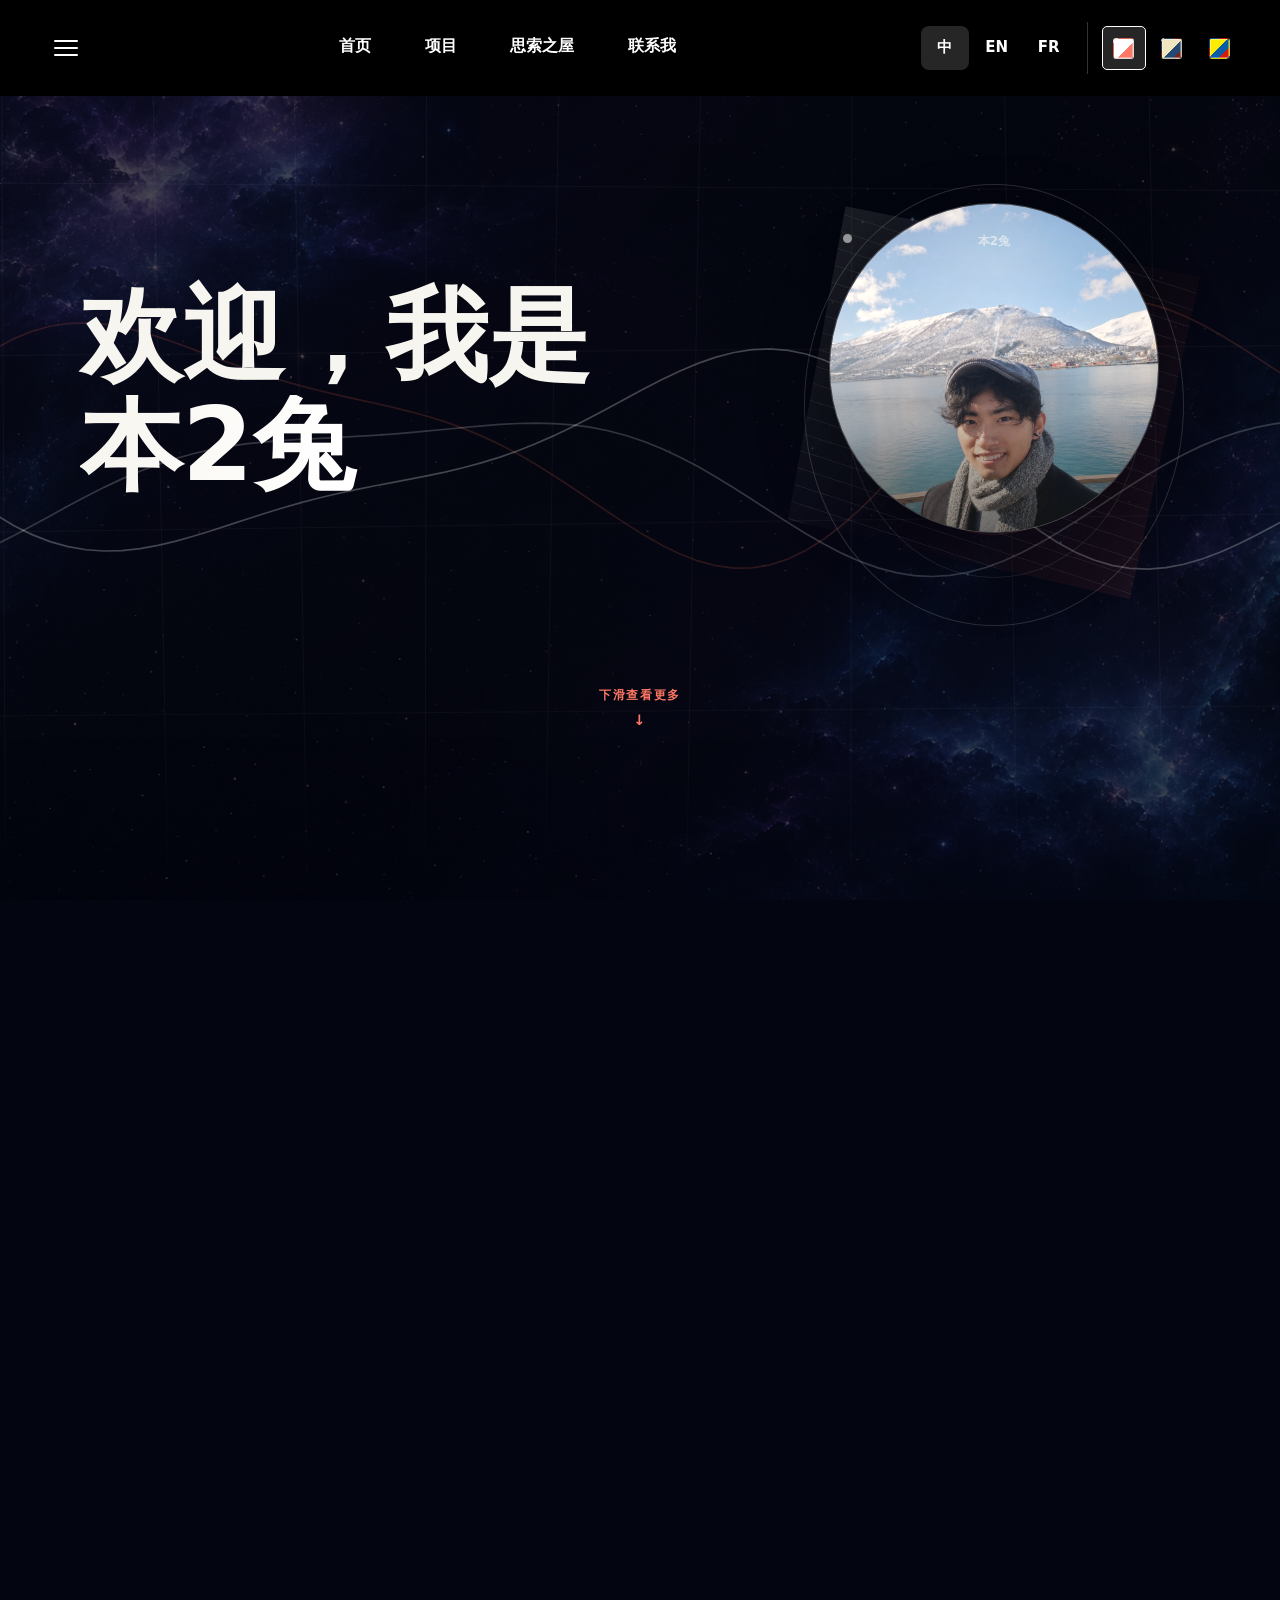
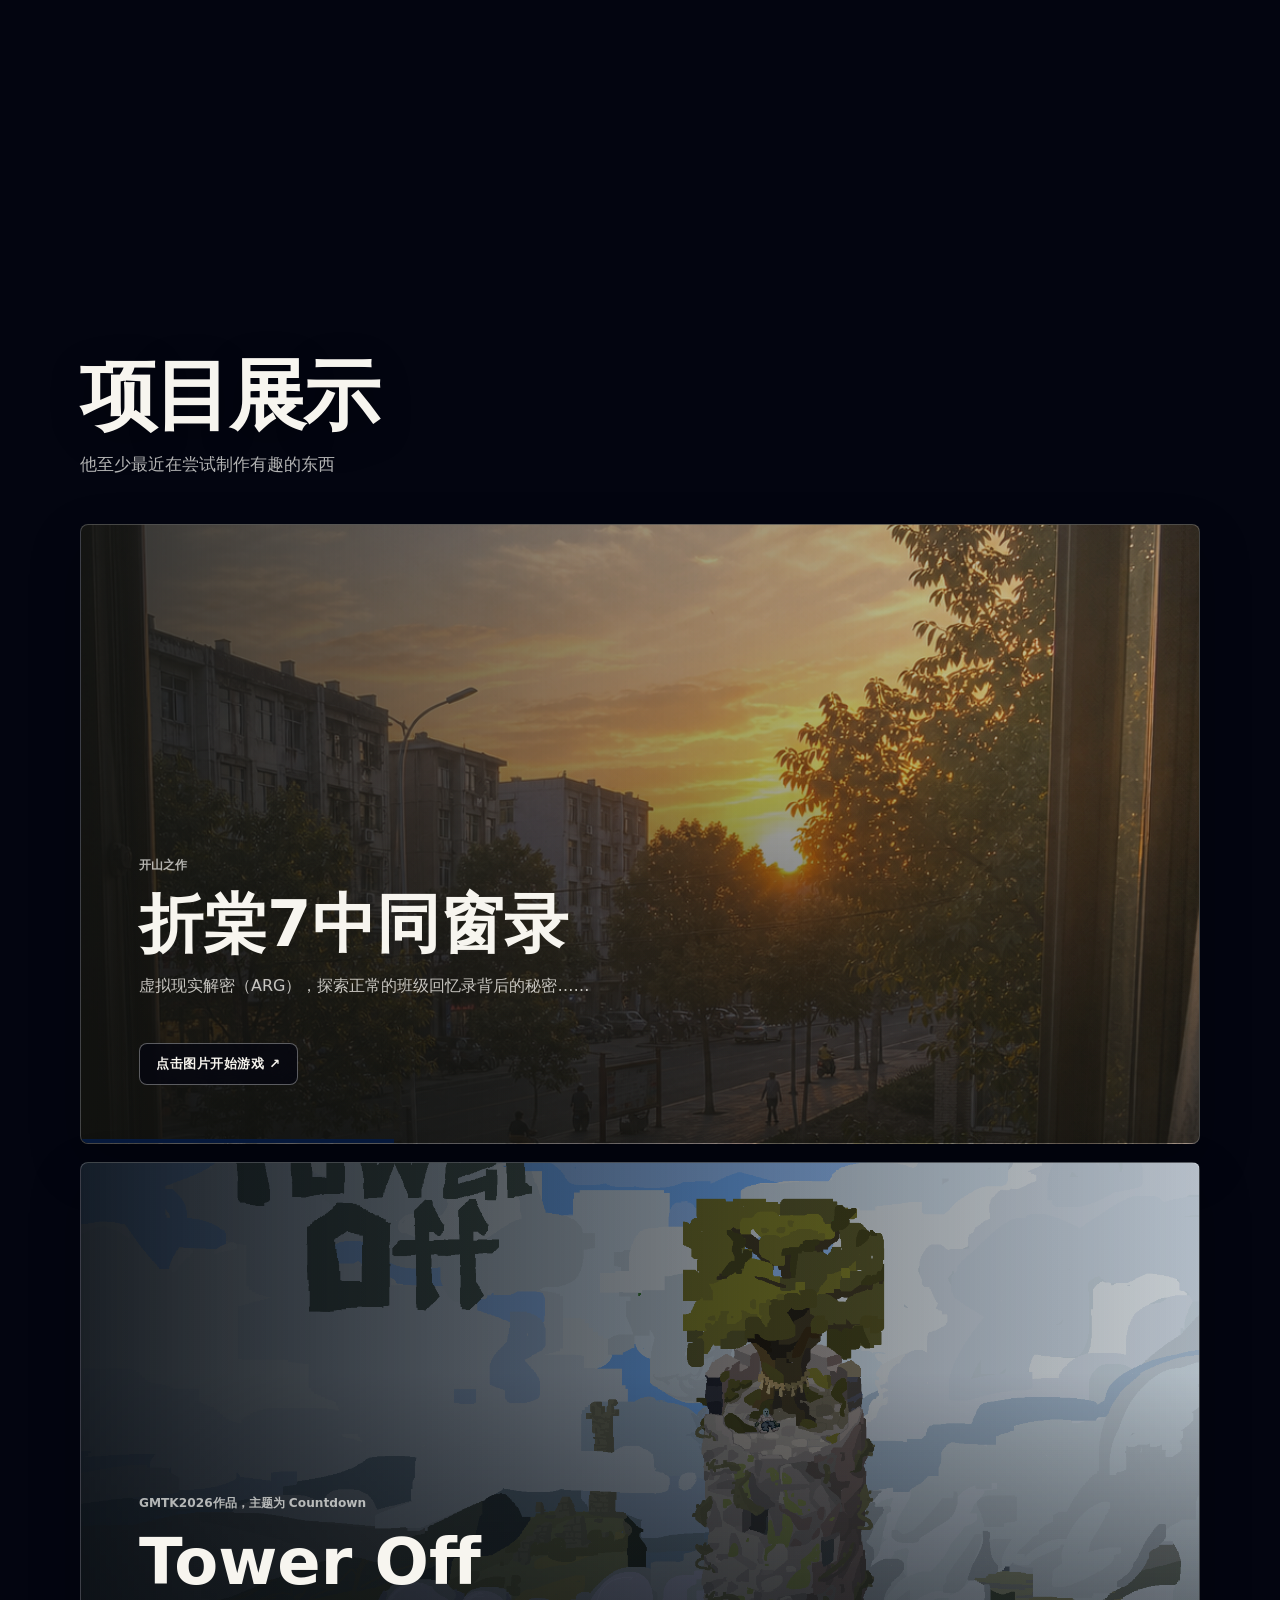
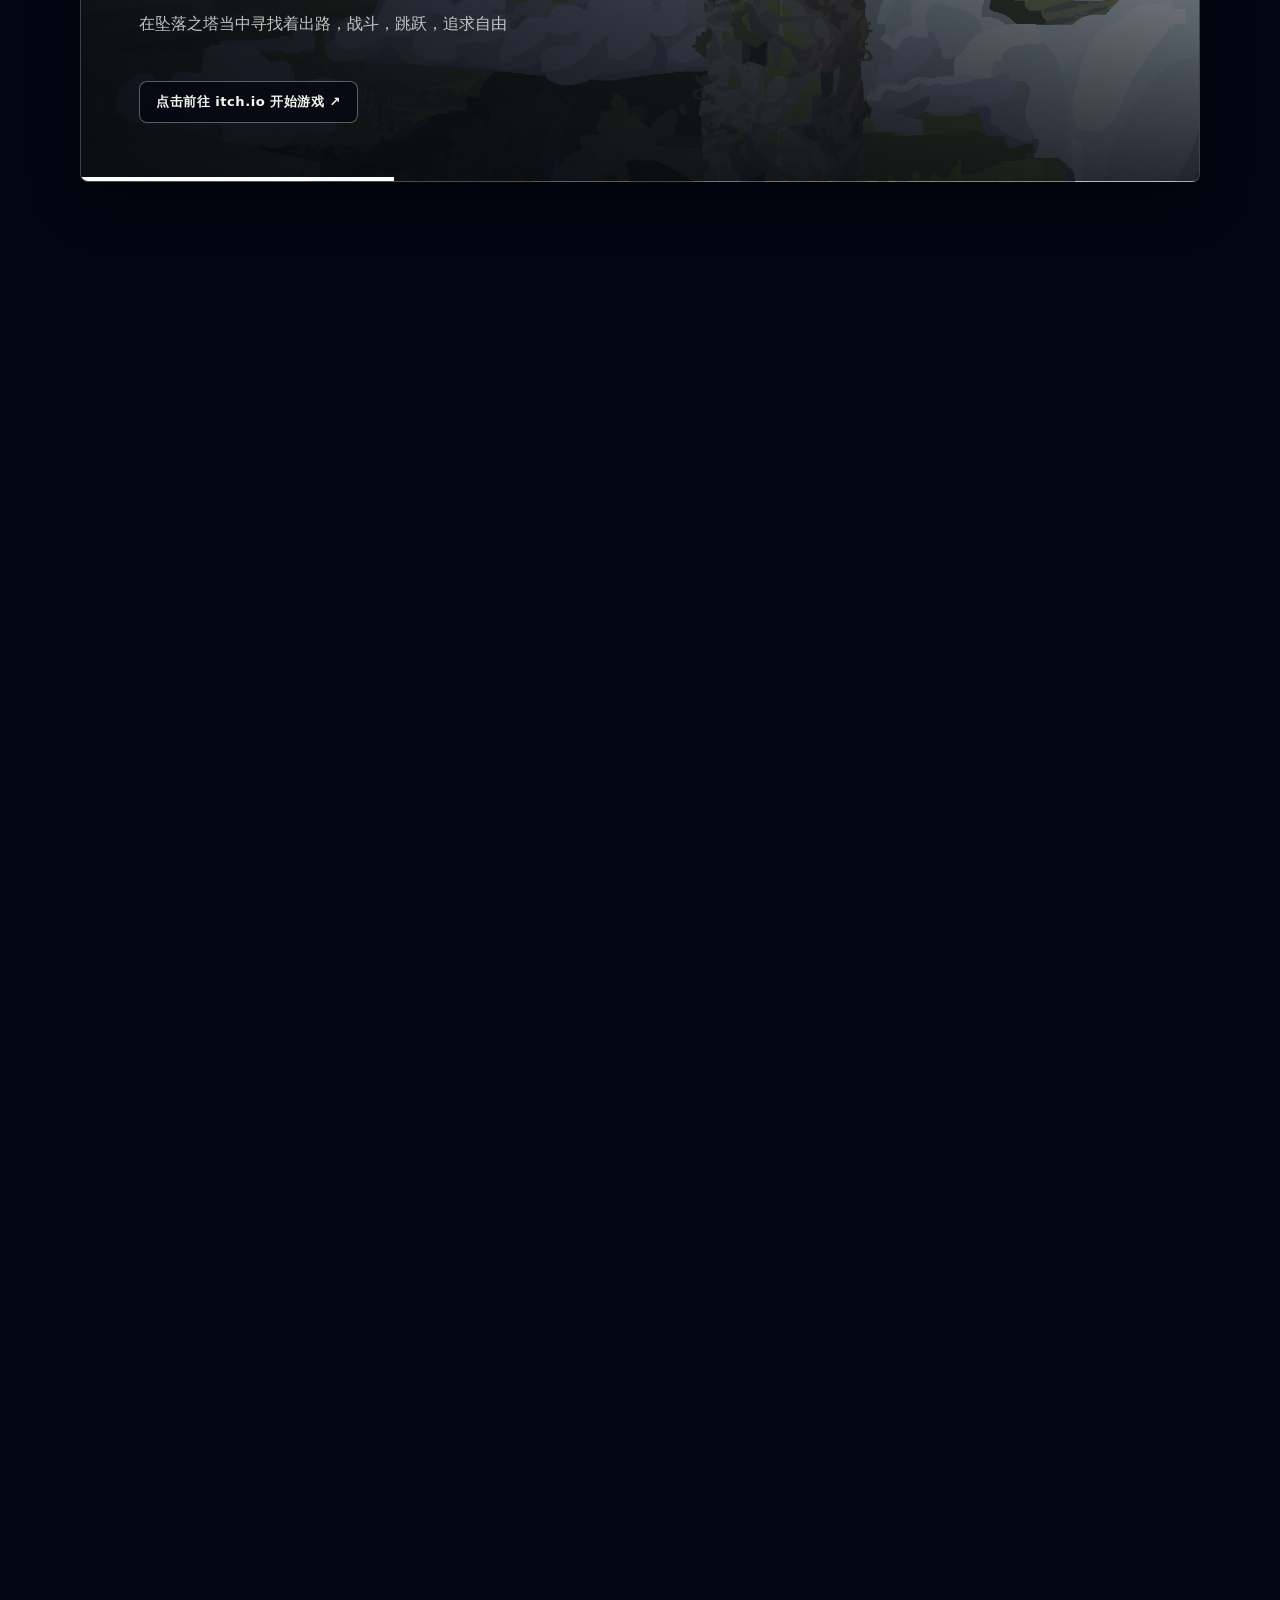
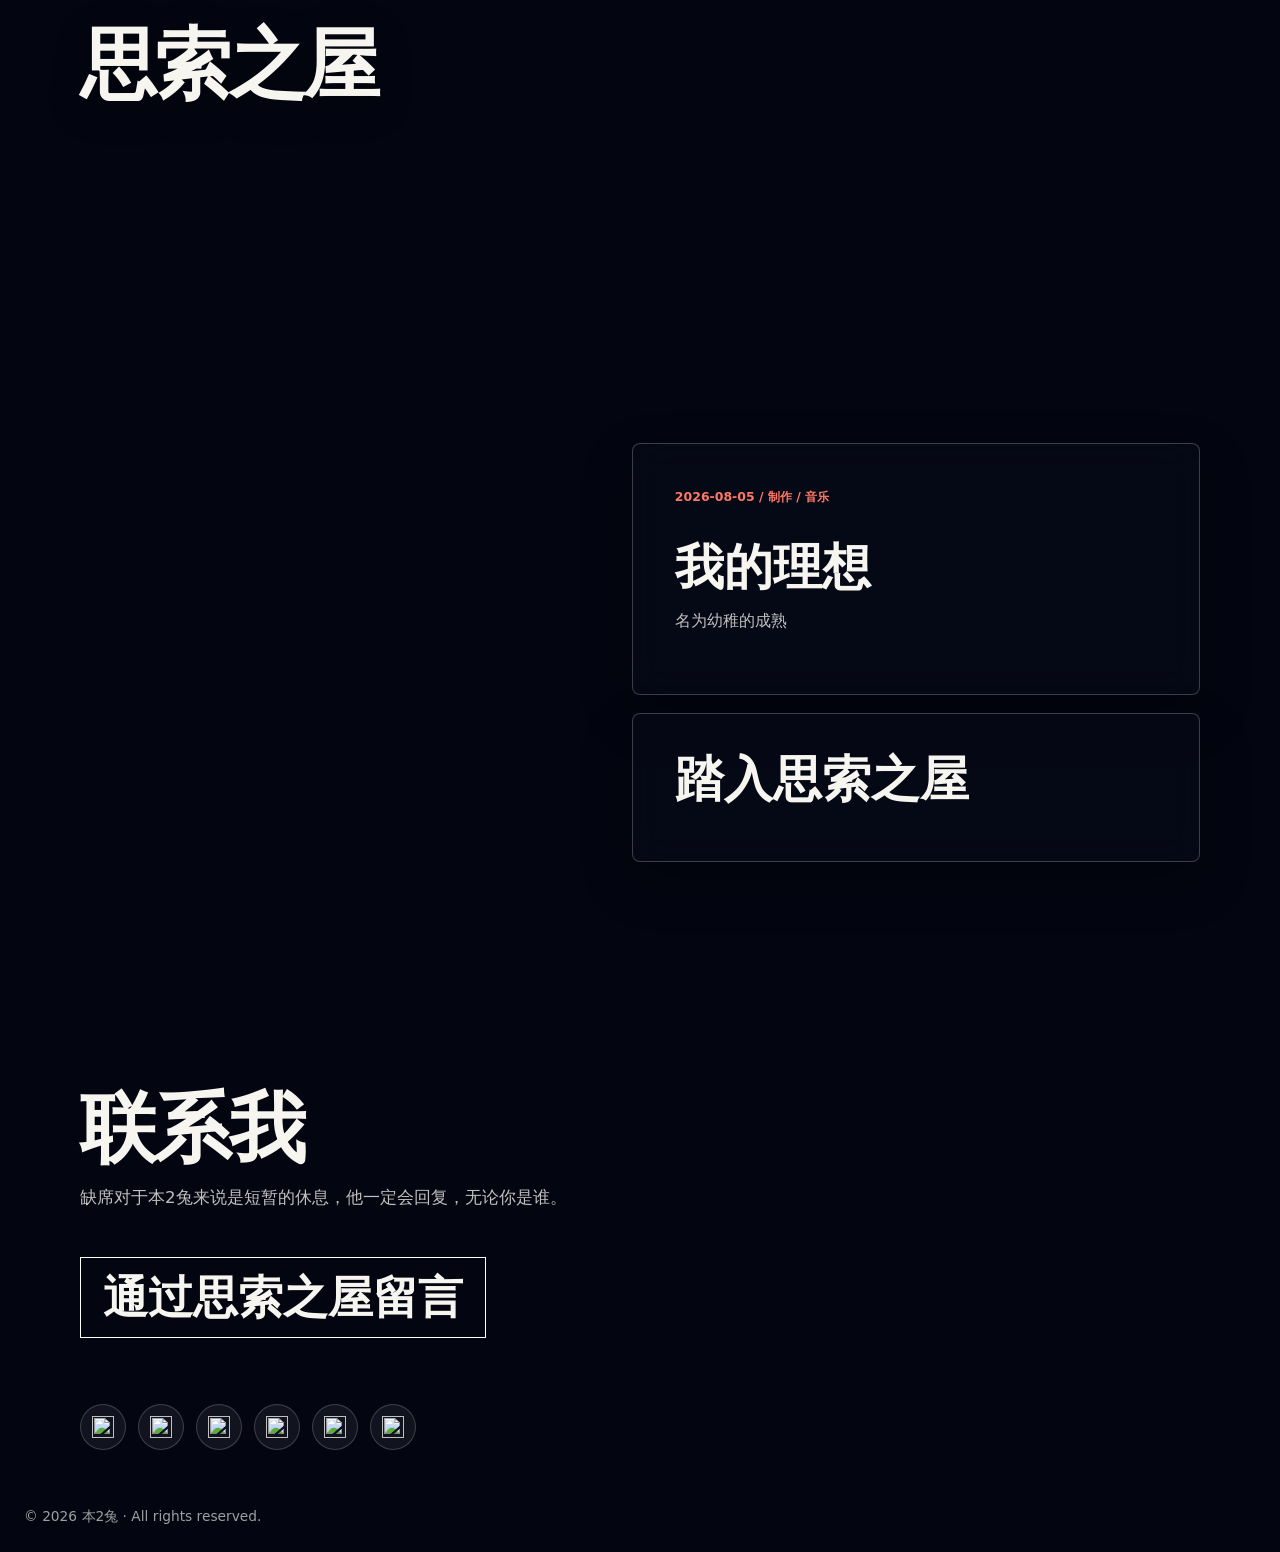
==== index.html @ d146e2d7 "hotfix" ====
<!doctype html>
<html lang="zh-CN">
  <head>
    <meta charset="utf-8">
    <meta name="viewport" content="width=device-width, initial-scale=1">
    <meta name="description" content="Bentootoo / 本2兔的个人主页，记录个人项目、开发日志、博客写作、视频创作、游戏制作与联系方式。">
    <meta name="author" content="Bentootoo">
    <meta name="robots" content="index, follow">
    <link rel="canonical" href="https://bentootoo.github.io/">
    <link rel="icon" type="image/png" href="assets/cow.png">
    <meta property="og:type" content="website">
    <meta property="og:site_name" content="Bentootoo">
    <meta property="og:title" content="Bentootoo | 本2兔">
    <meta property="og:description" content="Bentootoo / 本2兔的个人主页，记录个人项目、开发日志、博客写作、视频创作、游戏制作与联系方式。">
    <meta property="og:url" content="https://bentootoo.github.io/">
    <!-- 本2兔本无意隐藏彩蛋，不料总是有哪些自认不凡的网络开发者试图在代码当中寻找一点蛛丝马迹，于是，他便在这里放了一个彩蛋，你真棒 -->
    <meta property="og:image" content="https://bentootoo.github.io/assets/horny_dog.jpg">
    <meta property="og:locale" content="zh_CN">
    <meta name="twitter:card" content="summary_large_image">
    <meta name="twitter:title" content="Bentootoo | 本2兔">
    <meta name="twitter:description" content="Bentootoo / 本2兔的个人主页，记录个人项目、开发日志、博客写作、视频创作、游戏制作与联系方式。">
    <meta name="twitter:image" content="https://bentootoo.github.io/assets/horny_dog.jpg">
    <meta name="theme-color" content="#101418">
    <title>Bentootoo | 本2兔</title>
    <link rel="preload" as="image" href="assets/cosmic-background.png">
    <link rel="stylesheet" href="styles.css?v=cosmos26">
    <link rel="stylesheet" href="devlog.css?v=devlog12">
    <script type="application/ld+json">
      {
        "@context": "https://schema.org",
        "@graph": [
          {
            "@type": "WebSite",
            "@id": "https://bentootoo.github.io/#website",
            "name": "Bentootoo | 本2兔",
            "url": "https://bentootoo.github.io/",
            "inLanguage": ["zh-CN", "en", "fr"],
            "description": "Bentootoo / 本2兔的个人主页，记录个人项目、开发日志、博客写作、视频创作、游戏制作与联系方式。",
            "publisher": {
              "@id": "https://bentootoo.github.io/#person"
            }
          },
          {
            "@type": "Person",
            "@id": "https://bentootoo.github.io/#person",
            "name": "Bentootoo",
            "alternateName": "本2兔",
            "url": "https://bentootoo.github.io/",
            "image": "https://bentootoo.github.io/assets/horny_dog.jpg",
            "sameAs": [
              "https://github.com/BenTooToo",
              "https://space.bilibili.com/224155770",
              "https://www.instagram.com/bentootooooo/",
              "https://x.com/BeisongL"
            ]
          }
        ]
      }
    </script>
    <link rel="stylesheet" href="home-themes.css?v=themes5">
    <link rel="stylesheet" href="site-nav.css?v=2">
    <script src="site-themes.js?v=1" defer></script>
  </head>
  <body class="home-page" data-home-theme="refined">
    <div class="page-progress" aria-hidden="true"></div>

    <header class="site-header">
      <div class="more-menu">
        <button class="more-toggle" type="button" aria-expanded="false" aria-controls="moreDropdown" aria-label="More" data-i18n-aria="more.menuLabel">
          <span></span>
          <span></span>
          <span></span>
        </button>
        <div class="more-dropdown" id="moreDropdown">
          <div class="donate-menu">
            <button class="donate-trigger" type="button" aria-haspopup="true" aria-expanded="false" aria-controls="donateSubmenu" data-i18n="more.donate">捐助我</button>
            <div class="donate-submenu" id="donateSubmenu" role="menu" aria-label="Support links">
              <a href="https://onlyfans.com/bentootoo" target="_blank" rel="me noreferrer" role="menuitem">
                <span>OnlyFans</span>
                <small data-i18n="donate.onlyfansRegion">（全球）</small>
              </a>
              <a href="https://afdian.com/a/bentootoo" target="_blank" rel="me noreferrer" role="menuitem">
                <span>爱发电</span>
                <small data-i18n="donate.afdianRegion">（中国）</small>
              </a>
            </div>
          </div>
          <a href="#blog" data-i18n="more.devlog">开发日志</a>
        </div>
      </div>

      <nav class="site-nav" aria-label="Primary navigation">
        <a href="#top" data-i18n="nav.home">首页</a>
        <a href="projects.html" data-i18n="nav.projects">项目</a>
        <a href="blog.html" data-i18n="nav.blog">思索之屋</a>
        <a href="contact.html" data-i18n="nav.contact">联系我</a>
      </nav>

      <div class="header-controls">
        <div class="language-switch" aria-label="Language selector">
          <button class="lang-button is-active" type="button" data-lang="zh">中</button>
          <button class="lang-button" type="button" data-lang="en">EN</button>
          <button class="lang-button" type="button" data-lang="fr">FR</button>
        </div>

        <div class="home-theme-switch" role="group" aria-label="主页主题" data-i18n-aria="theme.label">
          <button class="home-theme-swatch is-active" type="button" data-home-theme-value="refined" aria-pressed="true" aria-label="新版默认" data-i18n-aria="theme.refined" title="新版默认">
            <span class="home-theme-color home-theme-color--refined" aria-hidden="true"></span>
          </button>
          <button class="home-theme-swatch" type="button" data-home-theme-value="yearbook" aria-pressed="false" aria-label="同窗录主页" data-i18n-aria="theme.yearbook" title="同窗录主页">
            <span class="home-theme-color home-theme-color--yearbook" aria-hidden="true"></span>
          </button>
          <button class="home-theme-swatch" type="button" data-home-theme-value="pancake" aria-pressed="false" aria-label="煎饼控制" data-i18n-aria="theme.pancake" title="煎饼控制">
            <span class="home-theme-color home-theme-color--pancake" aria-hidden="true"></span>
          </button>
        </div>
      </div>
    </header>

    <main id="top">
      <section class="hero-section section-panel" data-theme="dark">
        <div class="hero-sticky">
          <canvas id="heroCanvas" aria-hidden="true"></canvas>

          <div class="hero-shell hero-intro">
            <div class="hero-copy" data-reveal>
              <h1>
                <span data-i18n="hero.titleLineOne">欢迎，我是</span>
                <span class="hero-name" data-i18n="name.display">本2兔</span>
              </h1>
            </div>

            <div class="identity-stage" data-reveal>
              <div class="identity-lines" aria-hidden="true"></div>
              <div class="avatar-card" role="button" tabindex="0" aria-pressed="false" aria-label="Flip contact card">
                <div class="avatar-card-inner">
                  <div class="avatar-face avatar-front">
                    <img src="assets/cool_dude-solo.png" alt="Bentootoo portrait">
                    <span class="identity-kicker" data-i18n="name.display">本2兔</span>
                  </div>

                  <div class="avatar-face avatar-back">
                    <strong data-i18n="name.display">本2兔</strong>
                    <span class="business-name" data-i18n="card.identity">学生 / 视频创作者 / 游戏制作人 / 独立音乐人</span>

                    <div class="business-links">
                      <a class="business-entry business-email" href="blog.html#thoughts">
                        <strong data-i18n="contact.email">通过思索之屋留言</strong>
                      </a>
                      <div class="business-entry">
                        <span>GitHub</span>
                        <strong>github.com/BenTooToo</strong>
                      </div>
                      <div class="business-entry">
                        <span>Instagram</span>
                        <strong>@bentootooooo</strong>
                      </div>
                      <div class="business-entry">
                        <span>X</span>
                        <strong>@BeisongL</strong>
                      </div>
                    </div>
                  </div>
                </div>
              </div>
              <div class="identity-rings" aria-hidden="true">
                <span></span>
                <span></span>
                <span></span>
              </div>
            </div>
          </div>

          <div class="hero-scroll-cue" aria-hidden="true">
            <span data-i18n="hero.scrollMore">下滑查看更多</span>
          </div>

          <div class="hero-summary" aria-hidden="true">
            <h2 data-i18n="hero.lede">这里是本2兔灵感堆积之所</h2>
            <div class="hero-stats">
              <div class="hero-stat">
                <strong>9</strong>
                <span data-i18n="hero.projectsCount">个项目</span>
              </div>
              <div class="hero-stat">
                <strong>6</strong>
                <span data-i18n="hero.blogCount">篇个人博客</span>
              </div>
            </div>
          </div>
        </div>
      </section>

      <section class="content-section section-panel" id="projects">
        <div class="section-shell">
          <div class="section-heading" data-reveal>
            <h2 data-i18n="projects.title">项目展示</h2>
            <p data-i18n="projects.lede">他至少最近在尝试制作有趣的东西</p>
          </div>

          <div class="project-grid">
            <a
              class="project-card feature-card"
              href="../Empty_classes/index.html"
              aria-label="进入《折棠7中同窗录》解谜游戏"
              data-i18n-aria="projects.emptyLinkLabel"
              data-reveal
            >
              <div>
                <p class="card-label" data-i18n="projects.emptyLabel">开山之作</p>
                <h3 data-i18n="projects.emptyTitle">折棠7中同窗录</h3>
                <p data-i18n="projects.emptyBody">虚拟现实解密（ARG），探索正常的班级回忆录背后的秘密……</p>
                <span class="project-cta" data-i18n="projects.emptyCta">点击图片开始游戏 <span aria-hidden="true">↗</span></span>
              </div>
            </a>

            <a
              class="project-card feature-card tower-card"
              href="https://bentootoo.itch.io/tower-off"
              target="_blank"
              rel="noopener noreferrer"
              aria-label="在 itch.io 上游玩 Tower Off"
              data-i18n-aria="projects.towerLinkLabel"
              data-reveal
            >
              <div>
                <p class="card-label" data-i18n="projects.towerLabel">GMTK2026作品</p>
                <h3 data-i18n="projects.towerTitle">Tower Off</h3>
                <p data-i18n="projects.towerBody">在坠落之塔当中寻找着出路，战斗，跳跃，追求自由</p>
                <span class="project-cta" data-i18n="projects.towerCta">点击前往 itch.io 开始游戏 ↗</span>
              </div>
            </a>

            <a
              class="project-card feature-card uit-prepare-card"
              href="uit_prepare.html"
              aria-label="进入个人旅行记录，地球版"
              data-i18n-aria="projects.uitLinkLabel"
              data-reveal
            >
              <div>
                <h3 data-i18n="projects.uitTitle">本2兔正在建造这个地球</h3>
              </div>
            </a>

            <a
              class="project-card feature-card project-library-card"
              href="projects.html"
              aria-label="查看本2兔的所有项目"
              data-i18n-aria="projects.libraryLinkLabel"
              data-reveal
            >
              <div class="library-card-preview" aria-hidden="true">
                <span></span>
                <span></span>
                <span></span>
                <span></span>
                <span></span>
                <span></span>
              </div>
              <div class="library-card-copy">
                <p class="card-label" data-i18n="projects.libraryLabel">项目保存库</p>
                <h3 data-i18n="projects.libraryTitle">查看所有项目</h3>
                <p data-i18n="projects.libraryBody">查看本2兔迄今为止的所有个人或团队项目。</p>
                <span class="project-cta" data-i18n="projects.libraryCta">进入项目库 ↗</span>
              </div>
            </a>
          </div>
        </div>
      </section>

      <section class="content-section section-panel blog-section" id="blog">
        <div class="section-shell split-shell">
          <div class="section-heading sticky-heading" data-reveal>
            <h2 data-i18n="blog.title">思索之屋</h2>
          </div>

          <div class="blog-stack">
            <a class="blog-card" href="blog.html#claude-code-power-automate" data-reveal>
              <span class="blog-date" data-i18n="blog.cardLatestOneDate">2026-10-12 / 技术</span>
              <h3 data-i18n="blog.cardLatestOneTitle">Claude Code 终端到Power Automate云端的一体化工作流</h3>
              <p data-i18n="blog.cardLatestOneBody">MCP的成功尝试</p>
            </a>
            <a class="blog-card" href="blog.html#my-ideal" data-reveal>
              <span class="blog-date" data-i18n="blog.cardLatestTwoDate">2026-08-05 / 制作 / 音乐</span>
              <h3 data-i18n="blog.cardLatestTwoTitle">我的理想</h3>
              <p data-i18n="blog.cardLatestTwoBody">名为幼稚的成熟</p>
            </a>
            <a class="blog-card" href="blog.html" data-reveal>
              <h3 data-i18n="blog.cardHouseTitle">踏入思索之屋</h3>
            </a>
          </div>
        </div>
      </section>

      <section class="content-section section-panel contact-section" id="contact">
        <div class="section-shell contact-shell">
          <div class="section-heading" data-reveal>
            <h2 data-i18n="contact.title">联系我</h2>
            <p data-i18n="contact.lede">缺席对于本2兔来说是短暂的休息，他一定会回复，无论你是谁。</p>
          </div>

          <div class="contact-stack" data-reveal>
            <a class="email-contact" href="blog.html#thoughts">
              <strong data-i18n="contact.email">通过思索之屋留言</strong>
            </a>

            <div class="social-links" aria-label="Social links">
              <a href="https://github.com/BenTooToo" target="_blank" rel="me noreferrer" aria-label="GitHub" title="GitHub">
                <img src="https://cdn.simpleicons.org/github/ffffff" alt="" aria-hidden="true">
                <span class="sr-only">GitHub</span>
              </a>
              <a href="https://space.bilibili.com/224155770" target="_blank" rel="me noreferrer" aria-label="Bilibili" title="Bilibili">
                <img src="https://cdn.simpleicons.org/bilibili/ffffff" alt="" aria-hidden="true">
                <span class="sr-only">Bilibili</span>
              </a>
              <a href="https://bentootoo.itch.io/" target="_blank" rel="me noreferrer" aria-label="itch.io" title="itch.io">
                <img src="https://cdn.simpleicons.org/itchdotio/ffffff" alt="" aria-hidden="true">
                <span class="sr-only">itch.io</span>
              </a>
              <a href="https://www.instagram.com/bentootooooo/" target="_blank" rel="me noreferrer" aria-label="Instagram" title="Instagram">
                <img src="https://cdn.simpleicons.org/instagram/ffffff" alt="" aria-hidden="true">
                <span class="sr-only">Instagram</span>
              </a>
              <a href="https://x.com/BeisongL" target="_blank" rel="me noreferrer" aria-label="X" title="X">
                <img src="https://cdn.simpleicons.org/x/ffffff" alt="" aria-hidden="true">
                <span class="sr-only">X</span>
              </a>
              <a href="https://onlyfans.com/bentootoo" target="_blank" rel="me noreferrer" aria-label="OnlyFans" title="OnlyFans">
                <img src="https://cdn.simpleicons.org/onlyfans/ffffff" alt="" aria-hidden="true">
                <span class="sr-only">OnlyFans</span>
              </a>
            </div>
          </div>
        </div>
      </section>
    </main>

    <a class="back-to-top" href="#top" aria-label="Back to top" data-i18n-aria="contact.backTop">↑</a>

    <footer class="site-footer">
      <span>© <span id="year">2026</span> <span data-i18n="name.display">本2兔</span> · All rights reserved.</span>
    </footer>

    <script src="app.js?v=cosmos22" defer></script>
    <script src="devlog.js?v=devlog37" defer></script>
  </body>
</html>
---- styles.css ----
:root {
  --ink: #151514;
  --ink-soft: #34342f;
  --paper: #f6f7f2;
  --paper-strong: #ffffff;
  --mist: #e7edf0;
  --line: rgba(21, 21, 20, 0.14);
  --dark: #10110f;
  --dark-2: #181b19;
  --cyan: #19d3c5;
  --coral: #ff6a57;
  --lime: #c8ff59;
  --violet: #7c67ff;
  --shadow: 0 24px 70px rgba(15, 18, 18, 0.16);
  --radius: 8px;
  --header-height: 78px;
  --progress: 0%;
}

body.home-page {
  --cyan: #ffffff;
  --lime: #ffffff;
}

* {
  box-sizing: border-box;
}
/* 彩蛋都被你找到了，你真棒 2/2 */
html {
  scroll-behavior: smooth;
}

body {
  margin: 0;
  color: var(--ink);
  background:
    linear-gradient(rgba(4, 6, 20, 0.54), rgba(4, 6, 20, 0.54)),
    url("assets/cosmic-background.png") center / cover fixed no-repeat,
    #050817;
  font-family: system-ui, -apple-system, BlinkMacSystemFont, "Segoe UI", "Microsoft YaHei", sans-serif;
  letter-spacing: 0;
  min-width: 320px;
}

a {
  color: inherit;
  text-decoration: none;
}

button,
a {
  -webkit-tap-highlight-color: transparent;
}

button {
  font: inherit;
}

.page-progress {
  position: fixed;
  inset: 0 auto auto 0;
  z-index: 80;
  width: var(--progress);
  height: 3px;
  background: #071a3d;
  transform-origin: left center;
}

.site-header {
  position: fixed;
  top: 18px;
  left: 50%;
  z-index: 70;
  display: grid;
  grid-template-columns: 1fr auto 1fr;
  align-items: center;
  gap: 24px;
  width: min(1120px, calc(100% - 32px));
  min-height: 58px;
  padding: 0;
  transform: translateX(-50%);
  transition: transform 260ms ease, opacity 260ms ease;
}

.site-header.is-hidden {
  opacity: 0;
  transform: translate(-50%, calc(-100% - 24px));
  pointer-events: none;
}

.more-menu {
  position: relative;
  grid-column: 1;
  justify-self: start;
}

.more-toggle {
  display: grid;
  align-content: center;
  gap: 5px;
  width: 48px;
  height: 48px;
  padding: 0 13px;
  border: 1px solid rgba(255, 255, 255, 0.2);
  border-radius: var(--radius);
  background: rgba(246, 247, 242, 0.78);
  box-shadow: 0 18px 55px rgba(16, 17, 15, 0.13);
  backdrop-filter: blur(18px);
  cursor: pointer;
}

.more-toggle span {
  display: block;
  width: 100%;
  height: 2px;
  background: var(--ink);
  border-radius: 999px;
  transition: transform 180ms ease, opacity 180ms ease;
}

.more-menu.is-open .more-toggle span:nth-child(1) {
  transform: translateY(7px) rotate(45deg);
}

.more-menu.is-open .more-toggle span:nth-child(2) {
  opacity: 0;
}

.more-menu.is-open .more-toggle span:nth-child(3) {
  transform: translateY(-7px) rotate(-45deg);
}

.more-dropdown {
  position: absolute;
  top: calc(100% + 10px);
  left: 0;
  display: grid;
  min-width: 150px;
  padding: 6px;
  border: 1px solid rgba(255, 255, 255, 0.2);
  border-radius: var(--radius);
  background: rgba(246, 247, 242, 0.9);
  box-shadow: 0 18px 55px rgba(16, 17, 15, 0.16);
  opacity: 0;
  pointer-events: none;
  transform: translateY(-6px);
  transition: opacity 180ms ease, transform 180ms ease;
  backdrop-filter: blur(18px);
}

.more-menu.is-open .more-dropdown {
  opacity: 1;
  pointer-events: auto;
  transform: translateY(0);
}

.more-dropdown a,
.donate-trigger {
  padding: 12px 12px;
  border: 0;
  border-radius: var(--radius);
  background: transparent;
  color: rgba(21, 21, 20, 0.76);
  font-size: 0.86rem;
  font-weight: 800;
  text-align: left;
  cursor: pointer;
}

.more-dropdown a:hover,
.more-dropdown a:focus-visible,
.donate-trigger:hover,
.donate-trigger:focus-visible,
.donate-menu:hover > .donate-trigger,
.donate-menu:focus-within > .donate-trigger,
.donate-menu.is-submenu-open > .donate-trigger {
  background: rgba(21, 21, 20, 0.08);
  color: var(--ink);
  outline: none;
}

.donate-menu {
  position: relative;
}

.donate-trigger {
  position: relative;
  display: flex;
  align-items: center;
  justify-content: space-between;
  width: 100%;
  gap: 18px;
}

.donate-trigger::after {
  content: "";
  width: 0;
  height: 0;
  border-top: 4px solid transparent;
  border-bottom: 4px solid transparent;
  border-left: 6px solid currentColor;
  opacity: 0.58;
}

.donate-submenu {
  position: absolute;
  top: -6px;
  left: calc(100% + 7px);
  display: grid;
  min-width: 152px;
  padding: 5px;
  border: 1px solid rgba(255, 255, 255, 0.2);
  border-radius: var(--radius);
  background: rgba(246, 247, 242, 0.9);
  box-shadow: 0 18px 55px rgba(16, 17, 15, 0.16);
  opacity: 0;
  pointer-events: none;
  transform: translateX(-4px);
  transition: opacity 160ms ease, transform 160ms ease;
  backdrop-filter: blur(18px);
}

.donate-menu::after {
  content: "";
  position: absolute;
  top: -6px;
  right: -8px;
  width: 8px;
  height: calc(100% + 12px);
}

.donate-menu:hover .donate-submenu,
.donate-menu:focus-within .donate-submenu,
.donate-menu.is-submenu-open .donate-submenu {
  opacity: 1;
  pointer-events: auto;
  transform: translateX(0);
}

.donate-submenu a {
  display: grid;
  grid-template-columns: 1fr auto;
  align-items: center;
  gap: 10px;
  min-height: 38px;
  padding: 8px 10px;
}

.donate-submenu small {
  color: rgba(21, 21, 20, 0.52);
  font-size: 0.72rem;
  font-weight: 800;
  white-space: nowrap;
}

.site-nav {
  display: inline-flex;
  grid-column: 2;
  justify-content: center;
  gap: clamp(20px, 5vw, 72px);
  padding: 8px 24px;
  border: 1px solid rgba(255, 255, 255, 0.2);
  border-radius: var(--radius);
  background: rgba(246, 247, 242, 0.78);
  box-shadow: 0 18px 55px rgba(16, 17, 15, 0.13);
  backdrop-filter: blur(18px);
}

.site-nav a,
.lang-button {
  border: 0;
  border-radius: var(--radius);
  background: transparent;
  color: rgba(21, 21, 20, 0.72);
  cursor: pointer;
  font-size: 0.86rem;
  font-weight: 700;
  line-height: 1;
}

.site-nav a {
  padding: 13px 8px;
  position: relative;
}

.site-nav a + a::before {
  position: absolute;
  top: 50%;
  left: calc(clamp(20px, 5vw, 72px) / -2);
  width: 1px;
  height: 16px;
  background: rgba(21, 21, 20, 0.18);
  content: "";
  transform: translateY(-50%);
}

.site-nav a:hover,
.site-nav a:focus-visible,
.lang-button:hover,
.lang-button:focus-visible {
  background: rgba(21, 21, 20, 0.08);
  color: var(--ink);
  outline: none;
}

.language-switch {
  display: inline-flex;
  grid-column: 3;
  justify-self: end;
  gap: 4px;
  padding: 4px;
  border: 1px solid rgba(21, 21, 20, 0.12);
  border-radius: var(--radius);
  background: rgba(255, 255, 255, 0.5);
  box-shadow: 0 18px 55px rgba(16, 17, 15, 0.1);
  backdrop-filter: blur(18px);
}

.header-controls {
  display: flex;
  grid-column: 3;
  justify-self: end;
  align-items: center;
  gap: 8px;
}

.header-controls .language-switch {
  grid-column: auto;
}

.home-theme-switch {
  display: inline-flex;
  gap: 4px;
  padding: 4px;
  border: 1px solid rgba(21, 21, 20, 0.12);
  border-radius: var(--radius);
  background: rgba(255, 255, 255, 0.5);
  box-shadow: 0 18px 55px rgba(16, 17, 15, 0.1);
  backdrop-filter: blur(18px);
}

.home-theme-swatch {
  display: grid;
  place-items: center;
  width: 36px;
  height: 36px;
  padding: 0;
  border: 1px solid transparent;
  border-radius: 5px;
  background: transparent;
  cursor: pointer;
}

.home-theme-swatch:hover,
.home-theme-swatch:focus-visible {
  border-color: rgba(21, 21, 20, 0.28);
  outline: none;
}

.home-theme-swatch.is-active {
  border-color: var(--ink);
  background: rgba(255, 255, 255, 0.66);
}

.home-theme-color {
  display: block;
  width: 17px;
  height: 17px;
  border: 1px solid rgba(5, 8, 23, 0.34);
  border-radius: 2px;
  box-shadow: inset 0 0 0 1px rgba(255, 255, 255, 0.34);
}

.home-theme-color--current {
  background: #ffffff;
}

.home-theme-color--refined {
  background: linear-gradient(135deg, #ffffff 0 58%, #ff7865 58% 100%);
}

.lang-button {
  min-width: 40px;
  padding: 10px 8px;
}

.lang-button.is-active {
  color: var(--dark);
  background: var(--paper-strong);
  box-shadow: 0 8px 18px rgba(16, 17, 15, 0.08);
}

body.home-page[data-home-theme="refined"] {
  --paper: #f7f5ef;
  --paper-strong: #ffffff;
  --coral: #ff7865;
  background:
    linear-gradient(rgba(3, 5, 16, 0.66), rgba(3, 5, 16, 0.72)),
    url("assets/cosmic-background.png") center / cover fixed no-repeat,
    #030510;
}

.home-page[data-home-theme="refined"] .page-progress {
  background: var(--coral);
}

.home-page[data-home-theme="refined"] #heroCanvas {
  opacity: 0.56;
}

.home-page[data-home-theme="refined"] .identity-lines,
.home-page[data-home-theme="refined"] .identity-rings {
  opacity: 0.58;
}

.home-page[data-home-theme="refined"] .hero-summary h2 {
  max-width: 900px;
  font-size: clamp(2.7rem, 7vw, 6.5rem);
  letter-spacing: -0.03em;
}

.home-page[data-home-theme="refined"] .hero-scroll-cue {
  color: var(--coral);
}

.home-page[data-home-theme="refined"] .hero-scroll-cue span::after {
  color: currentColor;
}

.home-page[data-home-theme="refined"] .section-heading :is(h1, h2) {
  font-size: clamp(2.5rem, 6vw, 5.4rem);
  letter-spacing: -0.035em;
}

.home-page[data-home-theme="refined"] .section-heading p:last-child,
.home-page[data-home-theme="refined"] .feature-card h3 + p,
.home-page[data-home-theme="refined"] .blog-card p {
  color: rgba(247, 245, 239, 0.78);
}

.home-page[data-home-theme="refined"] .project-card,
.home-page[data-home-theme="refined"] .blog-card {
  border-color: rgba(255, 255, 255, 0.22);
  background-color: rgba(7, 10, 24, 0.76);
  box-shadow: 0 20px 52px rgba(0, 0, 0, 0.24);
}

.home-page[data-home-theme="refined"] a.project-card:hover,
.home-page[data-home-theme="refined"] button.project-card:hover,
.home-page[data-home-theme="refined"] .blog-card:hover {
  border-color: rgba(255, 255, 255, 0.72);
  transform: translateY(-2px);
}

.home-page[data-home-theme="refined"] .blog-date {
  color: var(--coral);
}

.home-page[data-home-theme="refined"] .project-cta {
  background: rgba(3, 5, 16, 0.72);
}

.section-panel {
  position: relative;
  overflow: clip;
}

.hero-section {
  height: 205svh;
  min-height: 1180px;
  padding: 0;
  color: var(--paper);
  background: transparent;
  --hero-intro-progress: 0;
  --hero-summary-progress: 0;
  --hero-intro-shift: 0px;
  --hero-summary-shift: 84px;
}

.hero-sticky {
  position: sticky;
  top: 0;
  display: grid;
  align-items: center;
  height: 100svh;
  min-height: 620px;
  overflow: hidden;
  padding: calc(var(--header-height) + 74px) 24px 32px;
}

#heroCanvas {
  position: absolute;
  inset: 0;
  z-index: 0;
  width: 100%;
  height: 100%;
  opacity: 0.82;
  mask-image: linear-gradient(to bottom, #000 0%, #000 76%, transparent 100%);
  -webkit-mask-image: linear-gradient(to bottom, #000 0%, #000 76%, transparent 100%);
}

.hero-sticky::after {
  position: absolute;
  inset: 0;
  z-index: 1;
  content: "";
  background: rgba(5, 8, 23, 0.08);
  pointer-events: none;
}

.hero-shell {
  position: relative;
  z-index: 2;
  display: grid;
  grid-template-columns: minmax(0, 1.08fr) minmax(280px, 0.72fr);
  align-items: center;
  gap: clamp(36px, 7vw, 92px);
  width: min(1120px, 100%);
  margin: 0 auto;
}

.hero-intro {
  position: absolute;
  top: 45%;
  left: 50%;
  width: min(1120px, calc(100% - 48px));
  margin: 0;
  opacity: calc(1 - var(--hero-intro-progress));
  transform: translate(-50%, calc(-50% + var(--hero-intro-shift)));
  transition: opacity 80ms linear;
  will-change: opacity, transform;
}

.hero-intro[aria-hidden="true"] {
  pointer-events: none;
}

.hero-summary {
  position: absolute;
  inset: 0;
  z-index: 2;
  display: grid;
  align-content: center;
  justify-items: center;
  width: min(1120px, calc(100% - 48px));
  margin: 0 auto;
  opacity: var(--hero-summary-progress);
  text-align: center;
  transform: translateY(var(--hero-summary-shift));
  transition: opacity 80ms linear;
  pointer-events: none;
  will-change: opacity, transform;
}

.hero-scroll-cue {
  position: absolute;
  top: 76.4%;
  left: 50%;
  z-index: 3;
  color: rgba(255, 255, 255, 0.68);
  font-size: 0.74rem;
  font-weight: 700;
  letter-spacing: 0.14em;
  opacity: calc(1 - var(--hero-intro-progress));
  pointer-events: none;
  text-transform: uppercase;
  transform: translateX(-50%);
  white-space: nowrap;
}

.hero-scroll-cue span {
  display: inline-block;
  animation: heroScrollCuePulse 3.2s ease-in-out infinite;
}

.hero-scroll-cue span::after {
  display: block;
  margin-top: 9px;
  color: rgba(255, 255, 255, 0.62);
  content: "↓";
  font-size: 0.9rem;
  line-height: 1;
  text-align: center;
}

@keyframes heroScrollCuePulse {
  0%,
  100% {
    opacity: 0.34;
  }

  50% {
    opacity: 0.92;
  }
}

.hero-summary h2 {
  max-width: 980px;
  margin-bottom: clamp(46px, 7vh, 78px);
  color: var(--paper-strong);
  font-size: clamp(2.8rem, 8vw, 7.4rem);
  font-weight: 800;
  line-height: 0.98;
  letter-spacing: -0.045em;
  text-wrap: balance;
}

.hero-stats {
  display: grid;
  grid-template-columns: repeat(2, minmax(150px, 1fr));
  gap: clamp(34px, 8vw, 110px);
  width: min(620px, 100%);
}

.hero-stat {
  display: grid;
  gap: 8px;
  padding-top: 20px;
  border-top: 1px solid rgba(255, 255, 255, 0.5);
}

.hero-stat strong {
  color: var(--paper-strong);
  font-size: clamp(3rem, 7vw, 6rem);
  font-weight: 800;
  line-height: 0.9;
}

.hero-stat span {
  color: rgba(255, 255, 255, 0.72);
  font-size: clamp(0.82rem, 1.4vw, 1rem);
  font-weight: 700;
}

.hero-copy {
  max-width: 780px;
  min-width: 0;
}

.eyebrow {
  display: inline-flex;
  align-items: center;
  gap: 10px;
  margin: 0 0 18px;
  color: rgba(21, 21, 20, 0.62);
  font-size: 0.76rem;
  font-weight: 800;
  letter-spacing: 0;
  text-transform: uppercase;
}

.hero-section .eyebrow {
  color: rgba(246, 247, 242, 0.72);
}

.eyebrow::before {
  width: 34px;
  height: 2px;
  background: currentColor;
  content: "";
}

h1,
h2,
h3,
p {
  margin-top: 0;
}

h1 {
  margin-bottom: 24px;
  font-size: clamp(2.7rem, 8vw, 7.2rem);
  font-weight: 800;
  line-height: 0.98;
  letter-spacing: 0;
}

h1 span {
  display: block;
}

:root:lang(zh-CN) h1 span {
  white-space: nowrap;
}

h1 span + span {
  margin-top: 0.08em;
}

.hero-name {
  padding-bottom: 0.05em;
  color: transparent;
  background: linear-gradient(90deg, var(--paper), var(--lime) 42%, var(--cyan) 66%, var(--paper));
  background-clip: text;
  -webkit-background-clip: text;
}

.hero-lede {
  max-width: 620px;
  color: rgba(246, 247, 242, 0.78);
  font-size: clamp(1rem, 1.5vw, 1.22rem);
  line-height: 1.85;
}

.identity-stage {
  position: relative;
  display: grid;
  place-items: center;
  min-height: 480px;
  isolation: isolate;
}

.identity-lines {
  position: absolute;
  inset: 4% 0;
  z-index: -2;
  background:
    repeating-linear-gradient(18deg, rgba(255, 255, 255, 0.1) 0 1px, transparent 1px 17px),
    linear-gradient(135deg, rgba(255, 255, 255, 0.2), transparent 54%),
    linear-gradient(305deg, rgba(255, 106, 87, 0.17), transparent 58%);
  clip-path: polygon(14% 5%, 100% 21%, 83% 94%, 0 76%);
  animation: driftPanel 9s ease-in-out infinite alternate;
}

.identity-lines,
.identity-rings {
  pointer-events: none;
}

.avatar-card {
  position: relative;
  z-index: 1;
  width: min(78vw, 330px);
  aspect-ratio: 1;
  border-radius: 50%;
  cursor: pointer;
  perspective: 1200px;
  outline: none;
}

.avatar-card-inner {
  position: absolute;
  inset: 0;
  transform-style: preserve-3d;
  transition: transform 760ms cubic-bezier(0.2, 0.8, 0.2, 1);
}

.avatar-card.is-flipped .avatar-card-inner {
  transform: rotateY(180deg);
}

.avatar-face {
  position: absolute;
  inset: 0;
  display: grid;
  place-items: center;
  overflow: hidden;
  border: 1px solid rgba(246, 247, 242, 0.24);
  border-radius: 50%;
  box-shadow: inset 0 0 42px rgba(255, 255, 255, 0.08), 0 28px 80px rgba(0, 0, 0, 0.24);
  backface-visibility: hidden;
  -webkit-backface-visibility: hidden;
  transition: border-radius 760ms cubic-bezier(0.2, 0.8, 0.2, 1);
}

.avatar-card.is-flipped .avatar-face {
  border-radius: 50%;
}

.avatar-front {
  background: rgba(16, 17, 15, 0.42);
}

.avatar-front::after {
  position: absolute;
  inset: 0;
  background:
    radial-gradient(circle at 50% 18%, rgba(255, 255, 255, 0.22), transparent 28%),
    linear-gradient(180deg, transparent 42%, rgba(16, 17, 15, 0.52));
  content: "";
  pointer-events: none;
}

.avatar-front img {
  width: 100%;
  height: 100%;
  object-fit: cover;
  object-position: center 38%;
  filter: saturate(0.96) contrast(1.04);
}

.avatar-back {
  align-content: center;
  justify-items: center;
  gap: 6px;
  padding: 40px 0;
  color: var(--paper);
  background:
    linear-gradient(145deg, rgba(246, 247, 242, 0.18), rgba(246, 247, 242, 0.05)),
    rgba(16, 17, 15, 0.9);
  text-align: left;
  transform: rotateY(180deg);
  backdrop-filter: blur(16px);
}

.avatar-back strong {
  display: block;
  color: var(--paper);
  font-size: clamp(1.5rem, 3.1vw, 2rem);
  font-weight: 800;
  line-height: 1;
}

.identity-kicker {
  position: absolute;
  top: 30px;
  left: 50%;
  z-index: 1;
  color: rgba(246, 247, 242, 0.65);
  font-size: 0.74rem;
  font-weight: 800;
  text-transform: uppercase;
  transform: translateX(-50%);
}

.business-name,
.business-links span {
  color: rgba(246, 247, 242, 0.62);
  font-size: 0.68rem;
  font-weight: 800;
  text-transform: uppercase;
}

.avatar-back > strong,
.avatar-back > .business-name,
.avatar-back > .business-links {
  width: min(66%, 218px);
}

.avatar-back > strong {
  text-align: center;
}

.business-name {
  margin-top: 0;
  color: var(--lime);
  line-height: 1.35;
  text-transform: none;
}

html[lang="zh-CN"] .business-name {
  width: min(66%, 218px);
  font-size: 0.58rem;
  line-height: 1.2;
  white-space: nowrap;
}

.business-links {
  display: grid;
  gap: 1px;
  margin-top: 2px;
}

.business-entry {
  display: grid;
  gap: 2px;
  padding: 3px 0;
  border-top: 1px solid rgba(246, 247, 242, 0.14);
}

.business-links strong {
  overflow-wrap: anywhere;
  font-size: 0.68rem;
  line-height: 1.2;
}

.identity-rings span {
  position: absolute;
  inset: 14%;
  z-index: -1;
  border: 1px solid rgba(246, 247, 242, 0.16);
  border-radius: 50%;
  animation: rotateRing 16s linear infinite;
}

.identity-rings span:nth-child(2) {
  inset: 4%;
  border-color: rgba(255, 255, 255, 0.26);
  animation-duration: 24s;
  animation-direction: reverse;
}

.identity-rings span:nth-child(3) {
  inset: 23%;
  border-color: rgba(255, 106, 87, 0.28);
  animation-duration: 12s;
}

.identity-rings span::before {
  position: absolute;
  top: 11%;
  left: 10%;
  width: 9px;
  height: 9px;
  background: currentColor;
  border-radius: 50%;
  content: "";
}

.content-section {
  min-height: 100svh;
  padding: 116px 24px;
}

.content-section:not(.contact-section) {
  color: var(--paper);
  background: transparent;
}

.section-shell {
  width: min(1120px, 100%);
  margin: 0 auto;
}

.section-heading {
  max-width: 740px;
  margin-bottom: 44px;
}

.section-heading :is(h1, h2) {
  margin-bottom: 18px;
  color: var(--ink);
  font-size: clamp(2.6rem, 7vw, 6.4rem);
  font-weight: 800;
  line-height: 0.92;
  letter-spacing: 0;
}

.content-section:not(.contact-section) .section-heading :is(h1, h2) {
  color: var(--paper);
  text-shadow: 0 10px 36px rgba(0, 0, 0, 0.28);
}

.section-heading p:last-child {
  color: rgba(21, 21, 20, 0.68);
  font-size: clamp(1rem, 1.3vw, 1.16rem);
  line-height: 1.8;
}

.content-section:not(.contact-section) .section-heading p:last-child {
  color: rgba(246, 247, 242, 0.72);
}

.project-grid {
  display: grid;
  grid-template-columns: 1fr;
  gap: 18px;
}

.project-card,
.blog-card {
  border: 1px solid rgba(255, 255, 255, 0.14);
  border-radius: var(--radius);
  background: rgba(10, 14, 38, 0.64);
  box-shadow: 0 24px 70px rgba(0, 0, 0, 0.28);
  backdrop-filter: blur(18px);
}

.project-card {
  position: relative;
  overflow: hidden;
}

a.project-card,
button.project-card {
  cursor: pointer;
  transition: border-color 220ms ease, box-shadow 220ms ease, transform 220ms ease;
}

a.project-card:hover,
button.project-card:hover {
  border-color: rgba(255, 255, 255, 0.58);
  box-shadow: 0 30px 82px rgba(0, 0, 0, 0.36);
  transform: translateY(-4px);
}

a.project-card:focus-visible,
button.project-card:focus-visible {
  border-color: var(--lime);
  outline: 3px solid var(--lime);
  outline-offset: 5px;
}

button.project-card {
  width: 100%;
  color: inherit;
  font: inherit;
  text-align: left;
  cursor: pointer;
}

.game-language-dialog {
  width: min(90vw, 420px);
  padding: 0;
  border: 1px solid rgba(255, 255, 255, 0.28);
  border-radius: 22px;
  color: #fff;
  background: rgba(14, 14, 28, 0.96);
  box-shadow: 0 24px 80px rgba(0, 0, 0, 0.55);
}

.game-language-dialog::backdrop {
  background: rgba(3, 3, 12, 0.78);
  backdrop-filter: blur(8px);
}

.game-language-dialog__panel {
  position: relative;
  padding: 40px 32px 32px;
  text-align: center;
}

.game-language-dialog__panel h2 {
  margin: 0 0 28px;
  font-size: clamp(1.7rem, 5vw, 2.4rem);
}

.game-language-dialog__close {
  position: absolute;
  top: 12px;
  right: 16px;
  border: 0;
  color: rgba(255, 255, 255, 0.72);
  background: transparent;
  font-size: 1.8rem;
  cursor: pointer;
}

.game-language-dialog__actions {
  display: grid;
  grid-template-columns: repeat(2, minmax(0, 1fr));
  gap: 14px;
}

.game-language-dialog__actions a {
  padding: 14px 18px;
  border: 1px solid rgba(255, 255, 255, 0.28);
  border-radius: 999px;
  color: #fff;
  background: rgba(255, 255, 255, 0.08);
  text-decoration: none;
  transition: background 160ms ease, transform 160ms ease;
}

.game-language-dialog__actions a:hover,
.game-language-dialog__actions a:focus-visible {
  background: rgba(255, 255, 255, 0.18);
  transform: translateY(-2px);
}

.project-card::after {
  position: absolute;
  inset: auto 0 0;
  height: 4px;
  background: #071a3d;
  content: "";
  transform: scaleX(0.28);
  transform-origin: left center;
  transition: transform 260ms ease;
}

.project-card:hover::after {
  transform: scaleX(1);
}

.feature-card {
  display: grid;
  grid-template-columns: auto minmax(0, 1fr);
  align-items: end;
  gap: clamp(18px, 3vw, 32px);
  min-height: clamp(460px, 52vw, 620px);
  padding: clamp(28px, 5vw, 58px);
  color: var(--paper);
  background:
    linear-gradient(90deg, rgba(16, 17, 15, 0.82), rgba(16, 17, 15, 0.42) 45%, rgba(16, 17, 15, 0.1)),
    linear-gradient(0deg, rgba(16, 17, 15, 0.7), rgba(16, 17, 15, 0.06) 62%),
    url("assets/project-classroom-credit.png") center / cover no-repeat;
}

.feature-card::after {
  background: #071a3d;
}

.tower-card {
  background:
    linear-gradient(90deg, rgba(7, 12, 18, 0.9), rgba(7, 12, 18, 0.52) 48%, rgba(7, 12, 18, 0.08)),
    linear-gradient(0deg, rgba(7, 12, 18, 0.82), rgba(7, 12, 18, 0.04) 66%),
    url("assets/cover_toweroff.png") center / cover no-repeat;
}

.tower-card > * {
  position: relative;
  z-index: 1;
}

.tower-card .card-label {
  text-transform: none;
}

.tower-card::after {
  background: var(--lime);
}

.uit-prepare-card {
  background:
    linear-gradient(90deg, rgba(3, 7, 14, 0.88), rgba(3, 7, 14, 0.36) 46%, rgba(3, 7, 14, 0.08)),
    linear-gradient(0deg, rgba(3, 7, 14, 0.84), rgba(3, 7, 14, 0.02) 68%),
    url("assets/travel-globe-preview.png") center / cover no-repeat;
}

.uit-prepare-card::after {
  background: var(--paper-strong);
}

.uit-prepare-card h3 {
  max-width: none;
  margin-bottom: 0;
  font-size: clamp(2rem, 4.4vw, 4.4rem);
  letter-spacing: -0.05em;
  white-space: nowrap;
}

.project-library-card {
  grid-template-columns: minmax(260px, 0.78fr) minmax(0, 1fr);
  align-items: center;
  min-height: clamp(420px, 48vw, 560px);
  background:
    radial-gradient(circle at 18% 15%, rgba(124, 103, 255, 0.24), transparent 34%),
    linear-gradient(135deg, rgba(6, 10, 30, 0.98), rgba(12, 19, 48, 0.9));
}

.project-library-card::after {
  background: var(--lime);
}

.library-card-preview {
  display: grid;
  grid-template-columns: repeat(2, minmax(0, 1fr));
  gap: 9px;
  padding: 16px;
  border: 1px solid rgba(255, 255, 255, 0.18);
  border-radius: 12px;
  background: rgba(5, 8, 23, 0.72);
  box-shadow: 0 30px 80px rgba(0, 0, 0, 0.36);
  transform: rotate(-3deg);
}

.library-card-preview::before {
  grid-column: 1 / -1;
  height: 22px;
  border-radius: 6px;
  background:
    radial-gradient(circle at 10px 50%, var(--coral) 0 3px, transparent 4px),
    radial-gradient(circle at 21px 50%, var(--lime) 0 3px, transparent 4px),
    linear-gradient(90deg, rgba(255, 255, 255, 0.12), rgba(255, 255, 255, 0.03));
  content: "";
}

.library-card-preview span {
  min-height: 76px;
  border: 1px solid rgba(255, 255, 255, 0.1);
  border-radius: 7px;
  background:
    linear-gradient(0deg, rgba(6, 10, 30, 0.88), transparent 72%),
    linear-gradient(135deg, rgba(255, 255, 255, 0.42), rgba(124, 103, 255, 0.16));
}

.library-card-preview span:nth-child(3n) {
  background:
    linear-gradient(0deg, rgba(6, 10, 30, 0.9), transparent 72%),
    linear-gradient(135deg, rgba(255, 106, 87, 0.48), rgba(124, 103, 255, 0.13));
}

.library-card-preview span:nth-child(2n) {
  background:
    linear-gradient(0deg, rgba(6, 10, 30, 0.9), transparent 72%),
    linear-gradient(135deg, rgba(255, 255, 255, 0.38), rgba(255, 255, 255, 0.12));
}

.library-card-copy {
  position: relative;
  z-index: 1;
}

.project-library-card .library-card-copy h3 {
  font-size: clamp(2.5rem, 5vw, 5.2rem);
}

.card-number {
  color: var(--lime);
  font-size: 0.8rem;
  font-weight: 800;
}

.card-label {
  margin-bottom: 20px;
  color: rgba(246, 247, 242, 0.7);
  font-size: 0.76rem;
  font-weight: 800;
  text-transform: uppercase;
}

.feature-card h3 {
  max-width: 660px;
  margin-bottom: 18px;
  font-size: clamp(2.3rem, 5vw, 5rem);
  line-height: 0.94;
}

.feature-card h3 + p {
  max-width: 560px;
  color: rgba(246, 247, 242, 0.76);
  font-size: 1rem;
  line-height: 1.8;
}

.project-cta {
  display: inline-flex;
  align-items: center;
  gap: 8px;
  margin-top: 26px;
  padding: 11px 16px;
  border: 1px solid rgba(255, 255, 255, 0.34);
  border-radius: var(--radius);
  background: rgba(8, 12, 28, 0.56);
  color: var(--paper);
  font-size: 0.82rem;
  font-weight: 800;
  letter-spacing: 0.04em;
  backdrop-filter: blur(10px);
  transition: background 220ms ease, border-color 220ms ease;
}

a.project-card:hover .project-cta,
a.project-card:focus-visible .project-cta {
  border-color: var(--lime);
  background: rgba(7, 26, 61, 0.82);
}

.split-shell {
  display: grid;
  grid-template-columns: 0.82fr 1fr;
  gap: clamp(32px, 7vw, 86px);
  align-items: start;
}

.sticky-heading {
  position: sticky;
  top: 130px;
}

.blog-stack {
  display: grid;
  gap: 18px;
}

.blog-card {
  color: var(--paper);
  padding: clamp(24px, 4vw, 42px);
  display: block;
  transition: transform 220ms ease, background 220ms ease;
}

.blog-card:hover {
  background: rgba(24, 28, 58, 0.82);
  transform: translateY(-4px);
}

.blog-date {
  display: inline-flex;
  margin-bottom: 38px;
  color: var(--coral);
  font-size: 0.78rem;
  font-weight: 800;
  text-transform: uppercase;
}

.blog-card h3 {
  margin-bottom: 16px;
  font-size: clamp(1.8rem, 3.8vw, 3.8rem);
  line-height: 0.98;
}

.blog-card p {
  color: rgba(246, 247, 242, 0.68);
  font-size: 1rem;
  line-height: 1.78;
}

.contact-section {
  color: var(--paper);
  background: transparent;
}

.contact-section .section-heading :is(h1, h2),
.contact-section .section-heading p,
.contact-section .eyebrow {
  color: var(--paper);
}

.contact-section .section-heading p:last-child {
  color: rgba(246, 247, 242, 0.72);
}

.contact-shell {
  min-height: auto;
}

.contact-stack {
  display: flex;
  flex-direction: column;
  align-items: flex-start;
  gap: 66px;
  min-height: 260px;
}

.email-contact {
  display: inline-flex;
  align-items: center;
  padding: 16px 22px;
  border: 1px solid #ffffff;
  border-radius: 0;
  color: var(--paper);
  transition: background 180ms ease, color 180ms ease;
}

.email-contact:hover,
.email-contact:focus-visible {
  color: var(--dark);
  background: #ffffff;
  outline: none;
}

.email-contact span {
  color: var(--lime);
  font-size: 0.78rem;
  font-weight: 800;
  text-transform: uppercase;
}

.email-contact strong {
  font-size: clamp(1.45rem, 3.5vw, 3.2rem);
  line-height: 1.05;
  overflow-wrap: anywhere;
}

.sr-only {
  position: absolute;
  width: 1px;
  height: 1px;
  padding: 0;
  margin: -1px;
  overflow: hidden;
  clip: rect(0, 0, 0, 0);
  white-space: nowrap;
  border: 0;
}

.social-links {
  display: flex;
  flex-wrap: wrap;
  gap: 12px;
}

.social-links a {
  display: inline-flex;
  align-items: center;
  justify-content: center;
  width: 46px;
  height: 46px;
  padding: 0;
  border: 1px solid rgba(246, 247, 242, 0.2);
  border-radius: 50%;
  background: rgba(246, 247, 242, 0.06);
  color: rgba(246, 247, 242, 0.76);
  transition: background-color 180ms ease, border-color 180ms ease, color 180ms ease, transform 180ms ease;
}

.social-links img {
  display: block;
  width: 22px;
  height: 22px;
}

.social-links a:hover,
.social-links a:focus-visible {
  border-color: rgba(200, 255, 89, 0.7);
  background: rgba(200, 255, 89, 0.14);
  color: var(--paper);
  outline: none;
  transform: translateY(-2px);
}

.back-to-top {
  position: fixed;
  right: 22px;
  bottom: 22px;
  z-index: 75;
  display: grid;
  place-items: center;
  width: 44px;
  height: 44px;
  border: 1px solid rgba(21, 21, 20, 0.14);
  border-radius: 50%;
  color: var(--paper);
  background: var(--ink);
  box-shadow: 0 16px 45px rgba(16, 17, 15, 0.22);
  font-size: 1.25rem;
  font-weight: 800;
  opacity: 0;
  pointer-events: none;
  transform: translateY(16px) scale(0.92);
  transition: opacity 220ms ease, transform 220ms ease;
}

.back-to-top.is-visible {
  opacity: 1;
  pointer-events: auto;
  transform: translateY(0) scale(1);
}

.back-to-top:hover,
.back-to-top:focus-visible {
  background: var(--lime);
  color: var(--ink);
  outline: none;
}

.site-footer {
  display: flex;
  justify-content: space-between;
  gap: 20px;
  padding: 26px 24px;
  color: rgba(246, 247, 242, 0.64);
  background: transparent;
  font-size: 0.86rem;
}

.thought-backdrop {
  position: fixed;
  inset: 0;
  z-index: 130;
  background: rgba(1, 2, 4, 0.64);
  opacity: 0;
  pointer-events: none;
  transition: opacity 280ms ease;
  backdrop-filter: blur(8px);
}

.thought-backdrop.is-open {
  opacity: 1;
  pointer-events: auto;
}

.thought-dock {
  position: fixed;
  right: 0;
  bottom: 0;
  left: 0;
  z-index: 140;
  display: grid;
  justify-items: center;
  padding: 0 18px 18px;
  pointer-events: none;
}

.thought-invitation {
  position: relative;
  z-index: 1;
  display: flex;
  align-items: center;
  justify-content: space-between;
  gap: 22px;
  width: min(640px, 100%);
  padding: 17px 20px;
  border: 1px solid rgba(246, 247, 242, 0.26);
  border-radius: 18px;
  color: rgba(246, 247, 242, 0.5);
  background: rgba(8, 11, 17, 0.76);
  box-shadow: 0 18px 48px rgba(0, 0, 0, 0.32);
  cursor: text;
  pointer-events: auto;
  font: inherit;
  text-align: left;
  transition: color 180ms ease, border-color 180ms ease, transform 280ms ease, opacity 180ms ease;
  backdrop-filter: blur(18px);
}

.thought-invitation:hover,
.thought-invitation:focus-visible {
  color: var(--paper);
  border-color: var(--paper-strong);
  outline: none;
  transform: translateY(-3px);
}

.thought-panel {
  position: absolute;
  bottom: 18px;
  width: min(720px, calc(100% - 36px));
  max-height: min(calc(100svh - 36px), 820px);
  padding: clamp(22px, 3vw, 30px);
  border: 1px solid rgba(246, 247, 242, 0.2);
  border-radius: 28px;
  color: var(--paper);
  background: rgba(8, 11, 17, 0.97);
  box-shadow: 0 28px 90px rgba(0, 0, 0, 0.58);
  opacity: 0;
  overflow-y: auto;
  pointer-events: none;
  transform: translateY(calc(100% + 36px));
  transition: transform 420ms cubic-bezier(0.2, 0.84, 0.2, 1), opacity 220ms ease;
}

.thought-panel {
  scrollbar-color: rgba(246, 247, 242, 0.28) transparent;
  scrollbar-width: thin;
}

.thought-panel::-webkit-scrollbar {
  width: 7px;
}

.thought-panel::-webkit-scrollbar-thumb {
  border-radius: 999px;
  background: rgba(246, 247, 242, 0.28);
}

.thought-dock.is-open .thought-panel {
  opacity: 1;
  pointer-events: auto;
  transform: translateY(0);
}

.thought-dock.is-open .thought-invitation {
  opacity: 0;
  pointer-events: none;
  transform: translateY(28px);
}

.thought-panel-head {
  display: flex;
  justify-content: flex-end;
  margin-bottom: 8px;
}

.thought-close {
  display: grid;
  flex: 0 0 auto;
  place-items: center;
  width: 42px;
  height: 42px;
  border: 1px solid rgba(246, 247, 242, 0.16);
  border-radius: 50%;
  color: var(--paper);
  background: rgba(246, 247, 242, 0.06);
  cursor: pointer;
  font-size: 1.5rem;
}

.thought-close:hover,
.thought-close:focus-visible {
  color: var(--ink);
  border-color: var(--paper-strong);
  background: var(--paper-strong);
  outline: none;
}

.thought-form,
.thought-field {
  display: grid;
  gap: 12px;
}

.thought-form {
  gap: 16px;
}

.thought-field > span,
.thought-form legend {
  color: rgba(246, 247, 242, 0.72);
  font-size: 0.84rem;
  font-weight: 800;
}

.thought-field textarea,
.thought-nickname input {
  width: 100%;
  border: 1px solid rgba(246, 247, 242, 0.16);
  border-radius: 16px;
  color: var(--paper);
  background: rgba(246, 247, 242, 0.06);
  font: inherit;
}

.thought-field textarea {
  min-height: 118px;
  padding: 17px;
  resize: vertical;
  line-height: 1.65;
}

.thought-field textarea::placeholder,
.thought-nickname input::placeholder {
  color: rgba(246, 247, 242, 0.32);
}

.thought-field textarea:focus,
.thought-nickname input:focus {
  border-color: var(--paper-strong);
  outline: 2px solid rgba(255, 255, 255, 0.18);
}

.thought-articles,
.thought-identity {
  min-width: 0;
  margin: 0;
  padding: 0;
  border: 0;
}

.thought-article-list {
  display: flex;
  flex-wrap: wrap;
  gap: 9px;
  margin-top: 12px;
}

.thought-article-list label,
.thought-identity-options label {
  position: relative;
  cursor: pointer;
}

.thought-article-list input,
.thought-identity-options input {
  position: absolute;
  opacity: 0;
}

.thought-article-list span,
.thought-identity-options span {
  display: block;
  padding: 9px 12px;
  border: 1px solid rgba(246, 247, 242, 0.14);
  border-radius: 999px;
  color: rgba(246, 247, 242, 0.62);
  background: rgba(246, 247, 242, 0.04);
  font-size: 0.78rem;
  transition: color 160ms ease, border-color 160ms ease, background 160ms ease;
}

.thought-article-list input:checked + span,
.thought-identity-options input:checked + span {
  color: var(--ink);
  border-color: var(--paper-strong);
  background: var(--paper-strong);
}

.thought-article-list input:focus-visible + span,
.thought-identity-options input:focus-visible + span {
  outline: 2px solid var(--cyan);
  outline-offset: 2px;
}

.thought-identity-options {
  display: flex;
  gap: 9px;
  margin: 12px 0;
}

.thought-nickname {
  display: block;
  max-height: 70px;
  opacity: 1;
  overflow: hidden;
  transition: max-height 220ms ease, opacity 180ms ease;
}

.thought-nickname.is-hidden {
  max-height: 0;
  opacity: 0;
}

.thought-nickname input {
  padding: 13px 15px;
}

.thought-privacy,
.thought-status {
  margin: -8px 0 0;
  color: rgba(246, 247, 242, 0.46);
  font-size: 0.76rem;
  line-height: 1.5;
}

.thought-status:empty {
  display: none;
}

.thought-status[data-state="success"] {
  color: var(--cyan);
}

.thought-status[data-state="error"] {
  color: var(--coral);
}

.thought-submit {
  width: 100%;
  padding: 17px 24px;
  border: 1px solid rgba(246, 247, 242, 0.28);
  border-radius: 16px;
  color: var(--paper);
  background: rgba(246, 247, 242, 0.06);
  cursor: pointer;
  font: inherit;
  font-size: 1rem;
  font-weight: 900;
  transition: border-color 160ms ease, background 160ms ease;
}

.thought-submit:hover,
.thought-submit:focus-visible {
  border-color: rgba(246, 247, 242, 0.58);
  background: rgba(246, 247, 242, 0.12);
  outline: none;
}

.thought-submit:disabled {
  cursor: wait;
  filter: grayscale(0.5);
}

.thought-honeypot {
  position: absolute;
  left: -10000px;
}

@media (max-width: 620px) {
  .thought-dock {
    padding: 0 10px 10px;
  }

  .thought-invitation {
    padding: 15px 17px;
    border-radius: 15px;
  }

  .thought-panel {
    bottom: 10px;
    width: calc(100% - 20px);
    max-height: calc(100svh - 20px);
    padding: 22px 17px;
    border-radius: 22px;
  }

  .thought-form {
    gap: 16px;
  }

  .thought-field textarea {
    min-height: 112px;
  }
}

@media (prefers-reduced-motion: reduce) {
  .thought-panel,
  .thought-backdrop,
  .thought-invitation {
    transition: none;
  }
}

.site-nav a[aria-current="page"] {
  color: var(--dark);
  background: rgba(255, 255, 255, 0.74);
}

.blog-map-body {
  width: 100%;
  height: 100svh;
  min-height: 100svh;
  overflow: hidden;
  overscroll-behavior: none;
  background: #010204;
}

.blog-map-body .page-progress,
.blog-map-body .back-to-top,
.blog-map-body .site-footer {
  display: none;
}

.blog-map-main {
  height: 100svh;
  min-height: 0;
  overflow: hidden;
}

.blog-map-section {
  position: relative;
  display: block;
  gap: clamp(24px, 4vw, 42px);
  height: 100svh;
  min-height: 0;
  padding: 0;
  overflow: hidden;
}

#blogStarCanvas {
  position: absolute;
  inset: 0;
  z-index: 0;
  width: 100%;
  height: 100%;
  pointer-events: none;
}

.blog-map-heading {
  display: grid;
  grid-template-columns: minmax(0, auto) minmax(220px, 1fr);
  align-items: end;
  gap: 18px clamp(28px, 6vw, 74px);
  width: min(1180px, 100%);
  margin: 0 auto;
}

.blog-map-heading[data-reveal],
.blog-map-board[data-reveal] {
  opacity: 1;
  transform: none;
  transition: none;
}

.blog-map-kicker {
  color: var(--coral);
  font-size: 0.78rem;
  font-weight: 800;
  text-transform: uppercase;
}

.blog-map-heading h1 {
  margin: 0;
  color: var(--ink);
  font-size: clamp(2.6rem, 6vw, 5.8rem);
  line-height: 0.92;
}

.blog-map-heading p {
  grid-column: 2;
  margin: 0;
  color: rgba(21, 21, 20, 0.66);
  font-size: clamp(0.98rem, 1.25vw, 1.16rem);
  line-height: 1.7;
}

.blog-map-board {
  position: absolute;
  inset: 0;
  width: 100%;
  height: 100%;
  margin: 0 auto;
  overflow: hidden;
  cursor: grab;
  z-index: 1;
  isolation: isolate;
  touch-action: none;
}

.map-lines,
.map-node-layer {
  position: absolute;
  inset: 0;
}

.map-lines {
  z-index: 0;
  width: 100%;
  height: 100%;
  overflow: visible;
  pointer-events: none;
  transform-origin: 0 0;
}

.map-wall-border {
  fill: none;
  stroke: rgba(7, 26, 61, 0.92);
  stroke-linecap: round;
  stroke-width: 8;
  vector-effect: non-scaling-stroke;
  filter: drop-shadow(0 0 10px rgba(0, 0, 0, 0.38));
  transition: opacity 120ms ease;
}

.map-line {
  fill: none;
  stroke: rgba(255, 255, 255, 0.58);
  stroke-linecap: round;
  stroke-width: 1.35;
  vector-effect: non-scaling-stroke;
}

.map-line-category {
  stroke: rgba(255, 255, 255, 0.52);
}

.map-line-subcategory {
  stroke: rgba(255, 255, 255, 0.6);
}

.map-line-article {
  stroke: rgba(255, 255, 255, 0.82);
  stroke-width: 1.55;
}

.map-line-article-related {
  stroke: rgba(255, 255, 255, 0.46);
  stroke-dasharray: 1.5 7;
  stroke-width: 1.35;
}

.map-node-layer {
  z-index: 2;
  transform-origin: 0 0;
}

.map-node {
  position: absolute;
  left: var(--map-x, 50%);
  top: var(--map-y, 50%);
  display: grid;
  place-items: center;
  width: min(var(--node-size), 30vw);
  aspect-ratio: 1;
  border: 1px solid rgba(21, 21, 20, 0.12);
  border-radius: 50%;
  color: var(--ink);
  cursor: grab;
  touch-action: none;
  user-select: none;
  text-align: center;
  transform: translate(-50%, -50%);
}

.category-node,
.subcategory-node,
.article-node {
  transition: border-color 160ms ease, background-color 160ms ease;
}

.map-node.is-dragging {
  z-index: 8;
  cursor: grabbing;
}

.blog-map-board.is-graph-dragging .map-node {
  cursor: grabbing;
}

.blog-map-board.is-view-panning {
  cursor: grabbing;
}

.map-center {
  --map-x: 50%;
  --map-y: 52%;
  --node-size: 210px;
  z-index: 3;
  color: var(--paper);
  border-color: rgba(21, 21, 20, 0.82);
  background: var(--dark);
}

.map-center span {
  display: block;
  width: 78%;
  font-size: clamp(2rem, 4vw, 3.4rem);
  font-weight: 800;
  line-height: 1;
  white-space: nowrap;
}

.category-node {
  --node-soft: transparent;
  --node-line: rgba(255, 255, 255, 0.58);
  z-index: 2;
  overflow: hidden;
  border-color: var(--node-line);
  background: var(--node-soft);
}

.category-node::after {
  position: absolute;
  inset: 11px;
  border: 1px solid rgba(255, 255, 255, 0.3);
  border-radius: 50%;
  content: "";
}

.category-node span {
  position: relative;
  z-index: 1;
  display: block;
  width: 74%;
  color: #ffffff;
  font-size: clamp(1.5rem, 3vw, 2.5rem);
  font-weight: 800;
  line-height: 1.04;
  white-space: nowrap;
}

.tone-cyan,
.tone-coral,
.tone-lime,
.tone-violet {
  --node-soft: transparent;
  --node-line: rgba(255, 255, 255, 0.58);
}

.subcategory-node {
  z-index: 2;
  background: rgba(255, 255, 255, 0.92);
}

.subcategory-node span {
  display: block;
  width: 74%;
  color: rgba(21, 21, 20, 0.78);
  font-size: clamp(1rem, 1.5vw, 1.32rem);
  font-weight: 800;
  line-height: 1.18;
  overflow-wrap: anywhere;
  text-wrap: balance;
}

.article-node {
  z-index: 4;
  padding: 0;
  border: 1.5px solid rgba(25, 211, 197, 0.66);
  background: rgba(252, 255, 250, 0.98);
  cursor: pointer;
  overflow: hidden;
}

.article-node:hover,
.article-node:focus-visible {
  border-color: rgba(255, 106, 87, 0.62);
  background: #ffffff;
  outline: none;
}

.article-title,
.article-problem {
  position: absolute;
  inset: 24px 20px 34px;
  display: grid;
  place-items: center;
  transition: opacity 180ms ease, transform 180ms ease;
}

.article-title {
  width: auto;
  font-size: clamp(0.8rem, 1.2vw, 1rem);
  font-weight: 800;
  line-height: 1.16;
  overflow-wrap: anywhere;
  text-wrap: balance;
}

.article-problem {
  color: rgba(21, 21, 20, 0.72);
  font-size: clamp(0.64rem, 0.9vw, 0.78rem);
  font-weight: 700;
  line-height: 1.42;
  opacity: 0;
  transform: translateY(8px);
}

.article-node:hover .article-title,
.article-node:focus-visible .article-title {
  opacity: 0;
  transform: translateY(-8px);
}

.article-node:hover .article-problem,
.article-node:focus-visible .article-problem {
  opacity: 1;
  transform: translateY(0);
}

.article-node small {
  position: absolute;
  right: 0;
  bottom: 18px;
  left: 0;
  width: 80%;
  margin: 0 auto;
  color: var(--coral);
  font-size: 0.64rem;
  font-weight: 800;
  line-height: 1.18;
  overflow-wrap: anywhere;
  text-wrap: balance;
  white-space: normal;
  transition: opacity 180ms ease;
}

html[lang="en"] .category-node span {
  font-size: clamp(1.1rem, 2.2vw, 1.9rem);
  letter-spacing: -0.025em;
}

html[lang="fr"] .category-node span {
  font-size: clamp(1.05rem, 2vw, 1.8rem);
  letter-spacing: -0.03em;
}

html[lang="en"] .subcategory-node span,
html[lang="fr"] .subcategory-node span {
  font-size: clamp(0.82rem, 1.2vw, 1.08rem);
  line-height: 1.12;
}

html[lang="en"] .article-title,
html[lang="fr"] .article-title {
  font-size: clamp(0.72rem, 1vw, 0.92rem);
}

html[lang="en"] .article-problem,
html[lang="fr"] .article-problem {
  font-size: clamp(0.58rem, 0.76vw, 0.7rem);
  line-height: 1.32;
}

html[lang="en"] .article-node small,
html[lang="fr"] .article-node small {
  font-size: 0.56rem;
}

.article-node:hover small,
.article-node:focus-visible small {
  opacity: 0;
}

.article-reader {
  --reader-origin-x: 50vw;
  --reader-origin-y: 50vh;
  position: fixed;
  inset: 0;
  z-index: 120;
  display: block;
  padding: 0;
  color: var(--paper);
  background: rgba(1, 2, 4, 0.9);
  clip-path: circle(0 at var(--reader-origin-x) var(--reader-origin-y));
  opacity: 0;
  overflow: hidden;
  pointer-events: none;
  transition: clip-path 640ms cubic-bezier(0.18, 0.86, 0.18, 1), opacity 120ms ease;
}

.article-reader.is-open {
  clip-path: circle(160% at var(--reader-origin-x) var(--reader-origin-y));
  opacity: 1;
  pointer-events: auto;
}

.article-reader-open {
  overflow: hidden;
}

.reader-panel {
  position: relative;
  width: 100%;
  height: 100%;
  max-height: none;
  overflow: auto;
  padding: clamp(82px, 9vw, 124px) clamp(22px, 8vw, 110px) clamp(54px, 7vw, 96px);
  border: 0;
  border-radius: 0;
  background: rgba(1, 2, 4, 0.34);
  box-shadow: none;
}

.reader-article {
  width: min(920px, 100%);
  margin: 0 auto;
}

.reader-close {
  position: fixed;
  top: 24px;
  right: 24px;
  float: right;
  display: grid;
  place-items: center;
  width: 42px;
  height: 42px;
  margin: 0;
  border: 1px solid rgba(246, 247, 242, 0.18);
  border-radius: 50%;
  background: rgba(5, 8, 23, 0.74);
  color: var(--paper);
  font-size: 1.5rem;
  line-height: 1;
  cursor: pointer;
}

.reader-close:hover,
.reader-close:focus-visible {
  background: #071a3d;
  color: var(--paper);
  outline: none;
}

.reader-meta {
  display: flex;
  flex-wrap: wrap;
  gap: 8px;
  margin-bottom: 26px;
}

.reader-meta span {
  padding: 8px 10px;
  border: 1px solid rgba(246, 247, 242, 0.16);
  border-radius: var(--radius);
  color: rgba(246, 247, 242, 0.68);
  font-size: 0.74rem;
  font-weight: 800;
}

.reader-article h2 {
  margin-bottom: 18px;
  color: var(--paper);
  font-size: clamp(2rem, 5vw, 4.6rem);
  line-height: 0.98;
}

.reader-problem {
  max-width: 620px;
  margin-bottom: 0;
  color: rgba(246, 247, 242, 0.68);
  font-size: clamp(1rem, 1.3vw, 1.16rem);
  font-weight: 700;
  line-height: 1.7;
}

.reader-article-image {
  display: block;
  width: 100%;
  max-width: 100%;
  height: auto;
  margin-top: clamp(34px, 5vw, 58px);
  border: 1px solid rgba(246, 247, 242, 0.16);
  border-radius: var(--radius);
  box-shadow: 0 22px 54px rgba(0, 0, 0, 0.34);
}

.reader-game-link {
  display: inline-flex;
  align-items: center;
  margin: 18px 0 36px;
  padding: 13px 18px;
  border: 1px solid rgba(246, 247, 242, 0.48);
  border-radius: 4px;
  color: var(--paper);
  background: transparent;
  font-size: 0.9rem;
  font-weight: 800;
  transition: border-color 180ms ease, transform 180ms ease;
}

.reader-game-link:hover,
.reader-game-link:focus-visible {
  border-color: var(--paper);
  color: var(--paper);
  background: transparent;
  outline: none;
  transform: translateY(-2px);
}

.reader-problem + .reader-body {
  margin-top: 36px;
}

.reader-body {
  display: grid;
  gap: 18px;
  color: rgba(246, 247, 242, 0.82);
  font-size: 1rem;
  line-height: 1.95;
}

.reader-body p {
  margin: 0;
}

.reader-tutorial-jump {
  display: inline-flex;
  align-items: center;
  gap: 8px;
  max-width: 100%;
  margin: 20px 0 36px;
  padding: 12px 18px;
  border: 1px solid currentColor;
  border-radius: 0;
  background: transparent;
  color: inherit;
  font: inherit;
  font-weight: 700;
  cursor: pointer;
}

.reader-tutorial-jump:hover {
  background: rgba(246, 247, 242, 0.1);
}

.reader-tutorial-jump:focus-visible,
#readerTutorial:focus-visible {
  outline: 2px solid currentColor;
  outline-offset: 5px;
}

.reader-tutorial,
.reader-closing {
  display: grid;
  gap: 18px;
  min-width: 0;
  margin-top: 28px;
  padding-top: 30px;
  border-top: 1px solid rgba(246, 247, 242, 0.2);
  overflow-wrap: anywhere;
}

.reader-body h3 {
  margin: 0;
  font-size: clamp(1.5rem, 3vw, 2rem);
  line-height: 1.4;
}

#readerTutorial {
  scroll-margin-top: 32px;
}

.reader-tutorial h4 {
  margin: 22px 0 0;
  font-size: 1.2rem;
  line-height: 1.5;
}

.reader-tutorial pre {
  max-width: 100%;
  min-width: 0;
  margin: 0;
  padding: 18px;
  overflow-x: auto;
  border: 1px solid rgba(246, 247, 242, 0.2);
  background: rgba(0, 0, 0, 0.22);
  font-size: 0.88rem;
  line-height: 1.7;
  white-space: pre;
}

.reader-tutorial code {
  font-family: Consolas, "Courier New", monospace;
}

.reader-tutorial pre[data-code-language="text"] {
  white-space: pre-wrap;
  overflow-wrap: anywhere;
}

.reader-tutorial-table {
  min-width: 0;
  overflow-x: auto;
}

.reader-tutorial table {
  width: 100%;
  border-collapse: collapse;
  text-align: left;
}

.reader-tutorial th,
.reader-tutorial td {
  padding: 10px 14px;
  border: 1px solid rgba(246, 247, 242, 0.2);
}

.reader-body a {
  color: var(--lime);
  font-weight: 800;
  text-decoration: underline;
  text-decoration-thickness: 1px;
  text-underline-offset: 4px;
}

.reader-body a:hover,
.reader-body a:focus-visible {
  color: var(--paper);
  outline: none;
}

[data-reveal] {
  opacity: 0;
  transform: translateY(34px);
  transition: opacity 720ms ease, transform 720ms cubic-bezier(0.2, 0.8, 0.2, 1);
}

[data-reveal].is-visible {
  opacity: 1;
  transform: translateY(0);
}

@keyframes driftPanel {
  from {
    transform: translate3d(-10px, 10px, 0) rotate(-3deg);
  }

  to {
    transform: translate3d(12px, -12px, 0) rotate(3deg);
  }
}

@keyframes rotateRing {
  to {
    transform: rotate(360deg);
  }
}

@keyframes mapFloat {
  from {
    transform: translate(-50%, calc(-50% - 10px));
  }

  to {
    transform: translate(-50%, calc(-50% + 12px));
  }
}

@media (max-width: 900px) {
  .site-header {
    grid-template-columns: auto minmax(0, 1fr) auto;
    gap: 8px;
  }

  .more-menu {
    grid-column: 1;
  }

  .more-toggle {
    width: 42px;
    height: 42px;
    padding: 0 11px;
  }

  .site-nav {
    grid-column: 2;
    justify-content: stretch;
    gap: 4px;
    min-width: 0;
    padding: 6px;
  }

  .site-nav a {
    flex: 1;
    min-width: 0;
    padding: 12px 4px;
    text-align: center;
  }

  .site-nav a + a::before {
    display: none;
  }

  .language-switch {
    grid-column: 3;
    min-width: 0;
  }

  .header-controls {
    grid-column: 3;
  }

  .hero-section {
    min-height: 1120px;
  }

  .hero-sticky {
    padding-top: 170px;
  }

  .hero-intro {
    top: 50%;
  }

  .hero-shell,
  .split-shell {
    grid-template-columns: 1fr;
  }

  .blog-map-heading {
    grid-template-columns: 1fr;
  }

  .blog-map-heading p {
    grid-column: auto;
  }

  .identity-stage {
    min-height: 360px;
  }

  .project-grid {
    grid-template-columns: 1fr;
  }

  .sticky-heading {
    position: static;
  }
}

@media (max-width: 620px) {
  :root {
    --header-height: 118px;
  }

  .site-header {
    top: 10px;
    display: block;
    min-height: 96px;
    width: calc(100% - 20px);
  }

  .more-menu {
    position: absolute;
    top: 0;
    left: 0;
  }

  .language-switch {
    position: static;
    max-width: 104px;
    padding: 4px;
  }

  .header-controls {
    position: absolute;
    top: 50px;
    left: 48px;
    right: auto;
    gap: 6px;
  }

  .home-theme-swatch {
    width: 32px;
    height: 36px;
  }

  .lang-button {
    min-width: 28px;
    padding: 9px 4px;
    font-size: 0.68rem;
  }

  .more-toggle {
    width: 38px;
    height: 42px;
    padding: 0 10px;
  }

  .donate-submenu {
    top: calc(100% + 6px);
    left: 0;
    min-width: 170px;
  }

  .donate-menu::after {
    display: none;
  }

  .site-nav {
    position: absolute;
    top: 0;
    left: 54px;
    display: grid;
    grid-template-columns: repeat(4, minmax(0, 1fr));
    width: min(300px, calc(100% - 104px), calc(100vw - 124px));
    gap: 2px;
    padding: 4px;
  }

  .site-nav a {
    display: grid;
    place-items: center;
    padding: 11px 0;
    font-size: 0.62rem;
  }

  .hero-section {
    height: 190svh;
    min-height: 1040px;
  }

  .hero-sticky {
    min-height: 560px;
    padding: 150px 16px 24px;
  }

  .hero-intro {
    top: 51%;
    gap: 18px;
  }

  .hero-intro .identity-stage {
    min-height: 260px;
  }

  .hero-intro .avatar-card {
    width: min(62vw, 240px);
  }

  .hero-summary {
    width: calc(100% - 32px);
    padding-top: 72px;
  }

  .hero-summary h2 {
    margin-bottom: 46px;
    font-size: clamp(2.65rem, 14vw, 4.8rem);
  }

  .hero-stats {
    gap: 22px;
  }

  .hero-scroll-cue {
    top: 84%;
  }

  .content-section {
    min-height: auto;
    padding: 84px 16px;
  }

  .blog-map-section {
    height: 100svh;
    min-height: 0;
    padding: 0;
  }

  .blog-map-board {
    height: 100%;
  }

  .map-node {
    left: var(--map-mobile-x, var(--map-x, 50%));
    top: var(--map-mobile-y, var(--map-y, 50%));
    width: min(var(--node-size), 29vw);
  }

  .map-center {
    --map-x: 54%;
    --node-size: 130px;
  }

  .article-title,
  .article-problem {
    inset: 20px 14px 30px;
  }

  .article-title {
    font-size: 0.74rem;
  }

  .article-problem {
    font-size: 0.6rem;
  }

  .article-node small {
    bottom: 15px;
    font-size: 0.56rem;
  }

  .article-reader {
    padding: 0;
  }

  .feature-card,
  .blog-card {
    padding: 20px;
  }

  .contact-shell {
    min-height: auto;
  }

  .contact-stack {
    gap: 38px;
    min-height: auto;
  }

  .feature-card {
    grid-template-columns: 1fr;
    min-height: 420px;
  }

  .uit-prepare-card h3 {
    font-size: clamp(1.25rem, 7vw, 1.7rem);
  }

  .site-footer {
    flex-direction: column;
  }
}

@media (prefers-reduced-motion: reduce) {
  *,
  *::before,
  *::after {
    scroll-behavior: auto !important;
    animation-duration: 0.01ms !important;
    animation-iteration-count: 1 !important;
    transition-duration: 0.01ms !important;
  }

  .hero-intro,
  .hero-summary {
    transform: none;
  }

  .hero-intro {
    transform: translate(-50%, -50%);
  }

}

/* Center the standalone contact content beneath the shared navigation. */
.contact-page {
  display: flex;
  flex-direction: column;
  min-height: 100svh;
}
.contact-page main {
  display: grid;
  flex: 1;
}
.contact-page .contact-section {
  display: grid;
  place-items: center;
  min-height: 0;
  padding: calc(var(--header-height) + 48px) 24px 48px;
}
.contact-page .contact-shell {
  display: flex;
  flex-direction: column;
  align-items: center;
  text-align: center;
}
.contact-page .contact-stack {
  align-items: center;
  min-height: 0;
  max-width: 100%;
}
.contact-page .email-contact { max-width: 100%; }
.contact-page .social-links { justify-content: center; }

/* End the homepage shortly after its final contact links. */
.home-page:not(.contact-page) .contact-section {
  min-height: 0;
  padding-bottom: 32px;
}
.home-page:not(.contact-page) .contact-stack { min-height: 0; }

/* Preserve desktop cards; mobile copy uses an inscribed, unclipped text block. */
.article-copy { display: contents; }
@media (max-width: 620px) {
  .blog-map-body .blog-map-board { top: var(--header-height); bottom: 96px; height: auto; }
  .blog-map-body .map-node { width: var(--node-size); }
  .blog-map-body .article-copy {
    display: flex;
    flex-direction: column;
    align-items: center;
    justify-content: center;
    gap: 6px;
    width: 70%;
  }
  .blog-map-body .article-node :is(.article-title, .article-problem, small) {
    position: static;
    inset: auto;
    display: block;
    flex-shrink: 0;
    width: 100%;
    margin: 0;
    opacity: 1;
    transform: none;
    overflow-wrap: anywhere;
    white-space: normal;
    text-wrap: balance;
  }
  .blog-map-body .article-node .article-title { font-size: 16px; line-height: 1.18; }
  .blog-map-body .article-node .article-problem { font-size: 12px; line-height: 1.3; }
  .blog-map-body .article-node small { font-size: 10px; line-height: 1.2; }
}
---- devlog.css ----
.devlog-backdrop {
  position: fixed;
  inset: 0;
  z-index: 1200;
  display: grid;
  place-items: center;
  padding: 24px;
  background: rgba(16, 17, 15, 0.64);
  opacity: 0;
  pointer-events: none;
  transition: opacity 220ms ease;
  backdrop-filter: blur(10px);
}

.devlog-backdrop.is-open {
  opacity: 1;
  pointer-events: auto;
}

.devlog-panel {
  position: relative;
  width: min(760px, 100%);
  max-height: min(78vh, 780px);
  overflow-y: auto;
  padding: clamp(24px, 4vw, 42px);
  border: 1px solid rgba(246, 247, 242, 0.2);
  border-radius: var(--radius);
  color: var(--paper);
  background:
    linear-gradient(135deg, rgba(255, 255, 255, 0.14), transparent 34%),
    linear-gradient(315deg, rgba(255, 106, 87, 0.14), transparent 38%),
    rgba(16, 17, 15, 0.96);
  box-shadow: 0 28px 90px rgba(0, 0, 0, 0.42);
  transform: translateY(18px) scale(0.98);
  transition: transform 220ms ease;
}

.devlog-backdrop.is-open .devlog-panel {
  transform: translateY(0) scale(1);
}

.devlog-close {
  position: absolute;
  top: 18px;
  right: 18px;
  display: grid;
  place-items: center;
  width: 42px;
  height: 42px;
  border: 1px solid rgba(246, 247, 242, 0.16);
  border-radius: 50%;
  color: var(--paper);
  background: rgba(246, 247, 242, 0.08);
  cursor: pointer;
  font-size: 1.6rem;
  line-height: 1;
}

.devlog-close:hover,
.devlog-close:focus-visible {
  color: var(--ink);
  background: var(--lime);
  outline: none;
}

.devlog-title {
  max-width: 620px;
  margin-bottom: 12px;
  font-size: clamp(2.2rem, 6vw, 4.8rem);
  font-weight: 800;
  line-height: 0.95;
}

.devlog-intro {
  max-width: 620px;
  margin-bottom: 34px;
  color: rgba(246, 247, 242, 0.72);
  font-size: 1rem;
  line-height: 1.8;
  display: none;
}

.devlog-list {
  display: grid;
  gap: 18px;
}

.devlog-entry {
  position: relative;
  padding: 20px;
  overflow: hidden;
  border: 1px solid rgba(246, 247, 242, 0.14);
  border-radius: var(--radius);
  background: rgba(246, 247, 242, 0.06);
}

.devlog-entry > * {
  position: relative;
  z-index: 1;
}

.devlog-entry--cosmic {
  background:
    linear-gradient(rgba(4, 6, 20, 0.64), rgba(4, 6, 20, 0.82)),
    url("assets/cosmic-background.png") center / cover no-repeat;
}

.devlog-entry--classroom {
  background:
    linear-gradient(rgba(5, 8, 22, 0.56), rgba(5, 8, 22, 0.84)),
    url("assets/project-classroom-credit.png") center / cover no-repeat;
}

.devlog-entry--tower {
  background:
    linear-gradient(rgba(5, 8, 22, 0.54), rgba(5, 8, 22, 0.84)),
    url("assets/cover_toweroff.png") center / cover no-repeat;
}

.devlog-entry--cosmic,
.devlog-entry--classroom,
.devlog-entry--tower {
  text-shadow: 0 2px 8px rgba(0, 0, 0, 0.72);
}

.devlog-entry--table-link {
  color: #111;
  background-color: #d9ddd2;
  background-image:
    linear-gradient(rgba(17, 17, 17, 0.1) 1px, transparent 1px),
    linear-gradient(90deg, rgba(17, 17, 17, 0.1) 1px, transparent 1px);
  background-size: 22px 22px;
}

.devlog-entry--table-link .devlog-version,
.devlog-entry--table-link .devlog-date,
.devlog-entry--table-link ul,
.devlog-entry--table-link a {
  color: #111;
}

.devlog-entry--table-link a:hover,
.devlog-entry--table-link a:focus-visible {
  color: #111;
}

.devlog-entry-header {
  display: flex;
  flex-wrap: wrap;
  justify-content: space-between;
  align-items: center;
  gap: 10px;
  margin-bottom: 16px;
}

.devlog-date {
  margin-left: auto;
  color: rgba(246, 247, 242, 0.58);
  font-size: 0.86rem;
  font-weight: 700;
}

.devlog-version {
  color: var(--paper);
  font-size: 1.3rem;
  font-weight: 900;
  letter-spacing: -0.02em;
}

.devlog-entry ul {
  margin: 0;
  padding-left: 20px;
  color: rgba(246, 247, 242, 0.78);
  line-height: 1.72;
}

.devlog-entry a {
  color: var(--lime);
  text-decoration: underline;
  text-decoration-thickness: 1px;
  text-underline-offset: 0.2em;
}

.devlog-entry a:hover,
.devlog-entry a:focus-visible {
  color: var(--paper);
}

.devlog-favorite-demo {
  display: inline-grid;
  place-items: center;
  width: 1.45em;
  height: 1.45em;
  margin-left: 0.38em;
  padding: 0;
  border: 0;
  color: rgba(246, 247, 242, 0.5);
  background: transparent;
  vertical-align: -0.3em;
  cursor: pointer;
  transition: color 160ms ease, transform 160ms ease;
}

.devlog-favorite-demo svg {
  width: 100%;
  height: 100%;
  fill: currentColor;
}

.devlog-favorite-demo:hover,
.devlog-favorite-demo:focus-visible {
  color: var(--paper);
  outline: none;
  transform: scale(1.08);
}

.devlog-favorite-demo.is-favorite {
  color: #ff304c;
}

.devlog-cow-icon {
  width: 1.65em;
  height: 1.65em;
  margin-left: 0.38em;
  object-fit: contain;
  vertical-align: -0.45em;
  filter: drop-shadow(0 2px 5px rgba(0, 0, 0, 0.32));
}

.devlog-language-switch {
  margin-left: 0.55em;
  vertical-align: middle;
}

.deathgpt-prototype {
  margin: 16px 0 8px; overflow: hidden; min-width: 0;
  border: 1px solid #363636; border-radius: 13px; background: #212121; color: #ececec;
  font-family: Inter, -apple-system, BlinkMacSystemFont, "Segoe UI", "Microsoft YaHei", sans-serif;
  text-align: left; color-scheme: dark;
}
.deathgpt-prototype-header {
  display: flex; align-items: center; gap: 8px; min-height: 52px; padding: 12px 16px;
  border-bottom: 1px solid #303030;
}
.deathgpt-brand { display: flex; align-items: center; gap: 8px; min-width: 0; }
.deathgpt-brand > svg { width: 21px; height: 21px; flex-shrink: 0; }
.deathgpt-brand strong { color: #ececec; font-size: 16px; font-weight: 600; letter-spacing: -.035em; }
.deathgpt-brand .deathgpt-chevron { width: 12px; height: 12px; color: #858585; }
.deathgpt-build { color: #8a8a8a; font-size: 10px; }
.deathgpt-beta { padding: 2px 5px; border: 1px solid #46544a; border-radius: 4px; color: #b0c9be; font-size: 9px; line-height: 1.2; }
.deathgpt-messages { min-height: 144px; max-height: 240px; padding: 18px 16px; overflow-y: auto; }
.deathgpt-empty { display: grid; min-height: 108px; place-items: center; color: #ececec; opacity: .85; }
.deathgpt-empty svg { width: 34px; height: 34px; }
.deathgpt-message { width: fit-content; max-width: 88%; margin-bottom: 16px; font-size: .88rem; line-height: 1.65; white-space: pre-wrap; overflow-wrap: anywhere; }
.deathgpt-message-user { margin-left: auto; padding: 9px 14px; border-radius: 18px; color: #ececec; background: #303030; }
.deathgpt-message-assistant { min-height: 1.65em; color: #ececec; }
.deathgpt-message-assistant::before { content: "DeathGPT"; display: block; margin-bottom: 7px; color: #ececec; font: 600 11px/1.4 Inter, sans-serif; }
.deathgpt-message-assistant[data-state="loading"] { color: #8a8a8a; animation: deathgpt-loading 900ms ease-in-out infinite alternate; }
@keyframes deathgpt-loading { from { opacity: .3; } to { opacity: 1; } }
.deathgpt-message-assistant[data-state="error"] { color: #ff3131; font-family: SimSun, "宋体", serif; font-size: 1.08rem; font-weight: 900; }
.deathgpt-message-assistant[data-state="fixed"] { color: #72ef8d; font-weight: 800; }
.deathgpt-composer { display: block; margin: 0 12px 12px; padding: 12px 14px 10px; border: 1px solid #424242; border-radius: 24px; background: #303030; }
.deathgpt-input-wrap { display: block; min-width: 0; margin: 0; }
.deathgpt-composer textarea { display: block; width: 100%; min-width: 0; min-height: 46px; padding: 0; border: 0; resize: none; outline: none; color: #ececec; background: transparent; font: inherit; font-size: 14px; line-height: 1.55; }
.deathgpt-composer textarea::placeholder { color: #8a8a8a; opacity: 1; }
.deathgpt-composer-tools { display: flex; align-items: center; justify-content: space-between; gap: 12px; margin-top: 4px; }
.deathgpt-plus { color: #aaa; font: 24px/1 sans-serif; }
.deathgpt-composer button { display: grid; place-items: center; width: 31px; height: 31px; padding: 0; border: 0; border-radius: 50%; background: #ececec; color: #212121; cursor: pointer; }
.deathgpt-composer button svg { width: 20px; height: 20px; }
.deathgpt-composer button:disabled { opacity: .35; cursor: default; }
.deathgpt-composer textarea:disabled { opacity: .65; }
.deathgpt-composer:focus-within { border-color: #626262; }
.deathgpt-composer button:focus-visible { outline: 2px solid #b0c9be; outline-offset: 3px; }
@media (max-width: 620px) {
  .deathgpt-prototype-header { gap: 6px; padding-inline: 12px; }
  .deathgpt-brand { gap: 5px; }
  .deathgpt-brand strong { font-size: 14px; }
  .deathgpt-build { display: none; }
  .deathgpt-messages { padding-inline: 12px; }
  .deathgpt-composer { margin-inline: 8px; padding-inline: 12px; border-radius: 20px; }
  .deathgpt-composer textarea { font-size: 16px; min-height: 74px; }
}

body.devlog-open {
  overflow: hidden;
}

@media (max-width: 620px) {
  .devlog-backdrop {
    padding: 12px;
  }

  .devlog-panel {
    max-height: 84vh;
    padding: 24px 18px;
  }

  .devlog-close {
    top: 12px;
    right: 12px;
    width: 38px;
    height: 38px;
  }

  .devlog-entry {
    padding: 16px;
  }
}
.devlog-entry--pancake {
  background-color: #f5df8e;
  background-image: linear-gradient(rgba(4, 6, 20, .58), rgba(4, 6, 20, .76)), url("assets/theme-pancake-background.webp");
  background-size: auto, 210px auto;
  background-repeat: repeat;
}
---- home-themes.css ----
/* Shared site skins: retain content, geometry and page interactions. */
.site-themed .home-theme-switch {
  display: inline-flex;
  align-items: center;
  gap: 4px;
  padding: 4px;
  border: 1px solid rgba(255, 255, 255, .2);
  border-radius: 7px;
  background: rgba(3, 5, 16, .8);
  pointer-events: auto;
}
.site-themed .home-theme-swatch {
  display: grid;
  place-items: center;
  width: 36px;
  height: 36px;
  padding: 0;
  border: 1px solid transparent;
  border-radius: 5px;
  background: transparent;
  cursor: pointer;
}
.site-themed .home-theme-swatch.is-active,
.site-themed .home-theme-swatch:focus-visible { border-color: var(--paper, #fff); }
.site-themed .home-theme-color {
  display: block;
  width: 18px;
  height: 18px;
  border: 1px solid rgba(0, 0, 0, .15);
  border-radius: 3px;
}
.home-theme-color--refined { background: linear-gradient(135deg, #fff 0 65%, #ff6a57 65%); }
.home-theme-color--yearbook {
  background: linear-gradient(135deg, #efe5be 0 55%, #24486f 55% 80%, #7c1f1f 80%);
}

.home-theme-color--pancake {
  background: linear-gradient(135deg, #ffec00 0 45%, #075da8 45% 72%, #d7190b 72%);
}

body.site-themed[data-home-theme="yearbook"] {
  --paper: #2e2a22;
  --paper-strong: #213b63;
  --ink: #2e2a22;
  --dark: #fff8df;
  --lime: #24486f;
  --cyan: #213b63;
  --coral: #7c1f1f;
  --skin-muted: #665d4a;
  --skin-line: #9a8e6d;
  --skin-surface: #fffbed;
  --skin-header: #efe5be;
  --skin-action: #24486f;
  --skin-action-text: #fff8df;
  --skin-shadow: 0 0 0 3px #c6b992;
  --skin-copy-wash: #f3efd9;
  background: #d8d2bd url("[data-uri]") repeat;
  background-blend-mode: multiply;
  font-family: SimSun, "Songti SC", "Times New Roman", serif;
}

body.site-themed[data-home-theme="pancake"] {
  --paper: #251d12;
  --paper-strong: #c5170c;
  --ink: #251d12;
  --dark: #ffffff;
  --lime: #d7190b;
  --cyan: #075da8;
  --coral: #c5170c;
  --skin-muted: #62451e;
  --skin-line: #e49200;
  --skin-surface: #fff4a8;
  --skin-header: #ffec00;
  --skin-action: #d7190b;
  --skin-action-text: #ffffff;
  --skin-shadow: 7px 7px 0 rgba(50, 20, 0, 0.25);
  --skin-copy-wash: #fff4a8;
  background-color: #f5df8e;
  background-image: linear-gradient(rgba(255, 248, 202, 0.78), rgba(255, 248, 202, 0.78)), url("assets/theme-pancake-background.webp");
  background-size: 210px auto;
  background-repeat: repeat;
  font-family: Arial, "Microsoft YaHei", sans-serif;
}

.site-themed:is([data-home-theme="yearbook"], [data-home-theme="pancake"]) #heroCanvas {
  opacity: 0;
}

.site-themed:is([data-home-theme="yearbook"], [data-home-theme="pancake"]) .hero-sticky::after {
  background: transparent;
}

.site-themed:is([data-home-theme="yearbook"], [data-home-theme="pancake"]) :is(.hero-name, .hero-summary h2, .section-heading :is(h1, h2), .contact-section .section-heading :is(h1, h2)) {
  color: var(--paper-strong);
  background: none;
  text-shadow: none;
}

.site-themed[data-home-theme="yearbook"] :is(h1, h2, h3) {
  font-family: SimHei, "Microsoft YaHei", sans-serif;
}

.site-themed[data-home-theme="pancake"] .hero-copy h1 {
  color: #c5170c;
}

.site-themed:is([data-home-theme="yearbook"], [data-home-theme="pancake"]) :is(.section-heading p:last-child, .contact-section .section-heading p:last-child, .hero-stat span, .blog-card p, .card-label, .feature-card h3 + p, .business-name, .business-links span, .identity-kicker, .site-footer) {
  color: var(--skin-muted);
}

.site-themed:is([data-home-theme="yearbook"], [data-home-theme="pancake"]) :is(.hero-stat, .business-entry) {
  border-color: var(--skin-line);
}

.site-themed:is([data-home-theme="yearbook"], [data-home-theme="pancake"]) .hero-scroll-cue,
.site-themed:is([data-home-theme="yearbook"], [data-home-theme="pancake"]) .hero-scroll-cue span::after {
  color: var(--coral);
}

.site-themed:is([data-home-theme="yearbook"], [data-home-theme="pancake"]) :is(.site-nav, .more-toggle, .language-switch, .home-theme-switch, .more-dropdown, .donate-submenu) {
  border-color: var(--skin-line);
  border-radius: 0;
  background: var(--skin-header);
  box-shadow: inset 0 1px 0 #fff, 2px 2px 0 rgba(50, 20, 0, 0.15);
  backdrop-filter: none;
}

.site-themed[data-home-theme="yearbook"] .site-nav {
  background: #24486f;
  box-shadow: inset 0 1px 0 #6f8bad, inset 0 -1px 0 #17314e;
}

.site-themed[data-home-theme="pancake"] .site-nav {
  background: linear-gradient(#1873c6, #064887);
  border-color: #ffec00;
  box-shadow: inset 0 2px 0 #ffec00, inset 0 -2px 0 #ffec00;
}

.site-themed:is([data-home-theme="yearbook"], [data-home-theme="pancake"]) .site-nav a {
  color: var(--skin-action-text);
  border-radius: 0;
}

.site-themed:is([data-home-theme="yearbook"], [data-home-theme="pancake"]) .site-nav a + a::before {
  background: rgba(255, 255, 255, 0.3);
}

.site-themed:is([data-home-theme="yearbook"], [data-home-theme="pancake"]) :is(.site-nav a:hover, .site-nav a:focus-visible) {
  color: #fff8df;
  background: var(--coral);
}

.site-themed:is([data-home-theme="yearbook"], [data-home-theme="pancake"]) :is(.lang-button.is-active, .lang-button:hover, .lang-button:focus-visible) {
  color: var(--skin-action-text);
  background: var(--skin-action);
  border-radius: 0;
}

.site-themed:is([data-home-theme="yearbook"], [data-home-theme="pancake"]) .home-theme-swatch.is-active {
  border-color: var(--skin-action);
  background: var(--skin-surface);
}

.site-themed:is([data-home-theme="yearbook"], [data-home-theme="pancake"]) :is(.avatar-front, .avatar-back) {
  background: var(--skin-surface);
  color: var(--paper);
  backdrop-filter: none;
  border-color: var(--skin-line);
  box-shadow: inset 0 0 0 3px var(--skin-header), 4px 4px 0 rgba(50, 20, 0, 0.2);
}

.site-themed:is([data-home-theme="yearbook"], [data-home-theme="pancake"]) .avatar-front::after {
  background: linear-gradient(var(--skin-surface), transparent 28%);
}

.site-themed:is([data-home-theme="yearbook"], [data-home-theme="pancake"]) .identity-rings span {
  border-color: var(--skin-line);
  color: var(--coral);
}

.site-themed:is([data-home-theme="yearbook"], [data-home-theme="pancake"]) .identity-lines {
  background: repeating-linear-gradient(0deg, var(--skin-line) 0 1px, transparent 1px 26px);
  opacity: 0.24;
}

.site-themed:is([data-home-theme="yearbook"], [data-home-theme="pancake"]) :is(.project-card, .blog-card) {
  color: var(--paper);
  border-color: var(--skin-line);
  border-radius: 0;
  background-color: var(--skin-surface);
  box-shadow: var(--skin-shadow);
  backdrop-filter: none;
}

.site-themed:is([data-home-theme="yearbook"], [data-home-theme="pancake"]) .feature-card {
  --skin-cover: url("assets/project-classroom-credit.png");
  background-image: linear-gradient(90deg, var(--skin-copy-wash) 0%, var(--skin-copy-wash) 36%, transparent 100%), linear-gradient(0deg, var(--skin-copy-wash), transparent 92%), var(--skin-cover);
}

.site-themed:is([data-home-theme="yearbook"], [data-home-theme="pancake"]) .tower-card {
  --skin-cover: url("assets/cover_toweroff.png");
}

.site-themed:is([data-home-theme="yearbook"], [data-home-theme="pancake"]) .uit-prepare-card {
  --skin-cover: url("assets/travel-globe-preview.png");
}

.site-themed:is([data-home-theme="yearbook"], [data-home-theme="pancake"]) .project-library-card {
  background: var(--skin-surface);
}

.site-themed:is([data-home-theme="yearbook"], [data-home-theme="pancake"]) :is(.project-card:hover, .blog-card:hover) {
  border-color: var(--skin-action);
}

.site-themed:is([data-home-theme="yearbook"], [data-home-theme="pancake"]) .project-card::after {
  background: var(--skin-action);
}

.site-themed:is([data-home-theme="yearbook"], [data-home-theme="pancake"]) :is(.project-cta, .email-contact, .back-to-top) {
  border-color: var(--skin-line);
  border-radius: 0;
  color: var(--skin-action-text);
  background: var(--skin-action);
  box-shadow: inset 1px 1px 0 rgba(255, 255, 255, 0.5), 2px 2px 0 rgba(50, 20, 0, 0.2);
  backdrop-filter: none;
}

.site-themed:is([data-home-theme="yearbook"], [data-home-theme="pancake"]) :is(.project-card:hover .project-cta, .project-card:focus-visible .project-cta, .email-contact:hover, .email-contact:focus-visible, .back-to-top:hover, .back-to-top:focus-visible) {
  background: var(--coral);
  color: #ffffff;
  border-color: var(--coral);
}

.site-themed:is([data-home-theme="yearbook"], [data-home-theme="pancake"]) .library-card-preview {
  border-color: var(--skin-line);
  border-radius: 0;
  background: var(--skin-header);
  box-shadow: var(--skin-shadow);
}

.site-themed:is([data-home-theme="yearbook"], [data-home-theme="pancake"]) .library-card-preview span {
  border-color: var(--skin-line);
  border-radius: 0;
  background: linear-gradient(135deg, var(--skin-surface), var(--skin-header));
}

.site-themed:is([data-home-theme="yearbook"], [data-home-theme="pancake"]) .library-card-preview::before {
  border-radius: 0;
  background: var(--skin-action);
}

.site-themed[data-home-theme="pancake"] #blog .blog-card {
  background: #cbeaff;
  border-color: #075da8;
  box-shadow: inset 0 0 0 2px #fff, var(--skin-shadow);
}

.site-themed[data-home-theme="pancake"] #contact {
  background: rgba(255, 210, 221, 0.88);
}

.site-themed[data-home-theme="pancake"] .avatar-back {
  background: linear-gradient(110deg, #fff 55%, #ffcd34 55%);
}

/* Original Pancake Control finishes; inset shadows preserve control dimensions. */
.site-themed[data-home-theme="pancake"] .hero-intro::before {
  position: absolute;
  inset: -24px;
  z-index: -1;
  content: "";
  background: linear-gradient(110deg, #fff 55%, #ffcd34 55%);
  outline: 5px ridge #e49200;
  pointer-events: none;
}

.site-themed[data-home-theme="pancake"] .site-nav {
  box-shadow: inset 0 3px 0 #ffec00, inset 0 -3px 0 #ffec00;
}

.site-themed[data-home-theme="pancake"] .site-nav a {
  box-shadow: -1px 0 0 #89bdea, 1px 0 0 #003a70;
}

.site-themed[data-home-theme="pancake"] :is(.site-nav a:hover, .site-nav a:focus-visible) {
  color: #ffff00;
  background: #c40000;
}

.site-themed[data-home-theme="pancake"] :is(.more-toggle, .language-switch, .home-theme-switch, .more-dropdown, .donate-submenu) {
  background: #e4e4e4;
  border-color: #c8c8c8;
  box-shadow: inset 2px 2px 0 #fff, inset -2px -2px 0 #888, 3px 3px 0 rgba(0, 0, 0, 0.25);
}

.site-themed[data-home-theme="pancake"] :is(.project-cta, .email-contact, .back-to-top, .lang-button.is-active) {
  color: #fff;
  background: #d7190b;
  border-color: #ffca83;
  box-shadow: inset 2px 2px 0 #ffca83, inset -2px -2px 0 #8e160b;
}

.site-themed[data-home-theme="pancake"] :is(.project-cta:active, .email-contact:active, .more-toggle:active, .lang-button:active) {
  box-shadow: inset 2px 2px 0 #8e160b, inset -2px -2px 0 #ffca83;
}

.site-themed[data-home-theme="pancake"] :is(.project-card, #blog .blog-card) {
  border-color: #222;
  box-shadow: inset 0 0 0 2px #fff, inset 0 0 0 4px #222, 7px 7px 0 rgba(50, 20, 0, 0.25);
}

.site-themed[data-home-theme="pancake"] #blog .blog-card h3 {
  color: #fff;
  background: #ad160c;
  box-shadow: 8px 0 0 #ad160c, -8px 0 0 #ad160c;
}

.site-themed[data-home-theme="pancake"] #contact {
  background: #ffd2dd;
}

.site-themed[data-home-theme="pancake"] .library-card-preview span {
  background: url("assets/theme-pancake-hero.webp") center / cover no-repeat;
}

.site-themed[data-home-theme="pancake"] .library-card-preview span:nth-child(2n) {
  background-image: url("assets/theme-pancake-product.webp");
}

.site-themed[data-home-theme="pancake"] .feature-card {
  --skin-cover: url("assets/theme-pancake-hero.webp");
}

.site-themed[data-home-theme="pancake"] .tower-card {
  --skin-cover: url("assets/theme-pancake-product.webp");
}

.site-themed[data-home-theme="pancake"] .uit-prepare-card {
  --skin-cover: url("assets/theme-pancake-background.webp");
}

.site-themed[data-home-theme="pancake"] .project-library-card {
  --skin-cover: url("assets/theme-pancake-product.webp");
  background: linear-gradient(90deg, var(--skin-copy-wash), transparent 100%), linear-gradient(0deg, var(--skin-copy-wash), transparent 92%), var(--skin-cover) center / cover no-repeat;
}

.site-themed[data-home-theme="pancake"] .hero-stat {
  background: #fff4a8;
  box-shadow: inset 0 0 0 1px #e49200, 4px 4px 0 rgba(50, 20, 0, 0.25);
}

@media (max-width: 620px) {
  .site-themed[data-home-theme="pancake"] .hero-intro::before {
    inset: -12px -6px;
    outline-width: 3px;
  }
}

.site-themed:is([data-home-theme="yearbook"], [data-home-theme="pancake"]) :is(.social-links a, .social-links a:hover, .social-links a:focus-visible) {
  border-color: var(--skin-line);
  background: var(--skin-action);
}

.site-themed:is([data-home-theme="yearbook"], [data-home-theme="pancake"]) :is(.devlog-panel, .game-language-dialog) {
  color: var(--paper);
  background: var(--skin-surface);
  border-color: var(--skin-line);
  border-radius: 0;
  box-shadow: var(--skin-shadow);
}

/* Keep the published log's version headings white, as on every other theme. */
.site-themed:is([data-home-theme="yearbook"], [data-home-theme="pancake"]) .devlog-panel {
  --paper: #f6f7f2;
  --lime: #ffffff;
  color: #f6f7f2;
  background: #0a0e22;
}

@media (min-width: 901px) {
  .site-themed .site-nav { gap: clamp(12px, 2.2vw, 34px); }
  .site-themed .site-nav a + a::before { left: calc(clamp(12px, 2.2vw, 34px) / -2); }
}

/* Inner pages share the palettes, not the homepage's layout. */
.site-themed:is([data-home-theme="yearbook"], [data-home-theme="pancake"]) {
  --muted: var(--skin-muted);
  --line: var(--skin-line);
  --panel: var(--skin-surface);
  color: var(--paper);
  color-scheme: light;
}
.site-themed:is([data-home-theme="yearbook"], [data-home-theme="pancake"]) :is(.archive-toolbar, .archive-game-filters, .archive-card, .project-page-shell, .project-detail-dialog, .reader-panel, .thought-panel, .intro-mode-panel, .globe-loading, .field-preview, .field-dialog-shell::before, .media-placeholder) {
  color: var(--paper);
  background: var(--skin-surface);
  border-color: var(--skin-line);
}
.site-themed:is([data-home-theme="yearbook"], [data-home-theme="pancake"]) :is(.archive-count, .archive-card-summary, .archive-card-created, .archive-empty, .game-filter-heading, .game-filter-actions button, .project-detail-meta span, .project-detail-section p, .project-update-list, .project-team-list li, .published-comments, .project-comment-form label > span, .report-copy p, .report-location, .report-kicker, .intro-mode-panel > p:last-of-type) {
  color: var(--skin-muted);
}
.site-themed:is([data-home-theme="yearbook"], [data-home-theme="pancake"]) :is(.archive-filter, .game-genre-filter, .project-team-list li, .project-detail-meta div, .project-comment-form input, .project-comment-form textarea, .globe-language-switch, .globe-back, .intro-mode-button, .report-nav a) {
  color: var(--paper);
  border-color: var(--skin-line);
  background: var(--skin-surface);
}
.site-themed:is([data-home-theme="yearbook"], [data-home-theme="pancake"]) :is(.archive-filter.is-active, .archive-filter:hover, .game-genre-filter.is-active, .project-visit-link, .project-comment-row button, .globe-lang-button.is-active) {
  color: var(--skin-action-text);
  background: var(--skin-action);
  border-color: var(--skin-action);
}
.site-themed:is([data-home-theme="yearbook"], [data-home-theme="pancake"]) .archive-card-cover::after {
  background: linear-gradient(180deg, transparent 45%, var(--skin-surface));
}
.site-themed:is([data-home-theme="yearbook"], [data-home-theme="pancake"]) .project-page-cover::after {
  position: absolute;
  inset: 0;
  content: "";
  background: linear-gradient(transparent 30%, var(--skin-surface));
  pointer-events: none;
}
.site-themed:is([data-home-theme="yearbook"], [data-home-theme="pancake"]) .project-page-cover {
  position: relative;
  box-shadow: inset 0 -170px 130px -70px var(--skin-surface);
}
.site-themed:is([data-home-theme="yearbook"], [data-home-theme="pancake"]) .project-page-shell { position: relative; }
.site-themed:is([data-home-theme="yearbook"], [data-home-theme="pancake"]) :is(#blogStarCanvas, .field-globe-page::after) { opacity: 0; }
.site-themed:is([data-home-theme="yearbook"], [data-home-theme="pancake"]) :is(.map-center, .category-node, .subcategory-node, .article-node) {
  color: var(--paper);
  border-color: var(--skin-action);
  background: var(--skin-surface);
}
.site-themed:is([data-home-theme="yearbook"], [data-home-theme="pancake"]) :is(.category-node span, .subcategory-node span, .article-title, .article-problem, .globe-lang-button) { color: var(--paper); }
.site-themed:is([data-home-theme="yearbook"], [data-home-theme="pancake"]) .category-node::after { border-color: var(--skin-line); }
.site-themed:is([data-home-theme="yearbook"], [data-home-theme="pancake"]) .report-hero::after {
  background: linear-gradient(transparent, var(--skin-surface));
}
.site-themed:is([data-home-theme="yearbook"], [data-home-theme="pancake"]) .report-nav { background: transparent; }
.site-themed .globe-tools { flex-wrap: wrap; }
.site-themed .globe-theme-controls { display: flex; align-items: center; gap: 8px; }
.site-themed .report-nav .home-theme-switch { margin-left: auto; }
.site-themed:is([data-home-theme="yearbook"], [data-home-theme="pancake"]) :is(.reader-meta span, .reader-problem, .thought-field > span, .thought-form legend, .thought-article-list span, .thought-identity-options span, .thought-privacy, .thought-status, .project-log-date, .project-log-list) { color: var(--skin-muted); }
.site-themed:is([data-home-theme="yearbook"], [data-home-theme="pancake"]) :is(.reader-close, .thought-field textarea, .thought-nickname input) {
  color: var(--paper);
  border-color: var(--skin-line);
  background: var(--skin-surface);
}
.site-themed:is([data-home-theme="yearbook"], [data-home-theme="pancake"]) :is(.thought-submit, .thought-article-list input:checked + span, .thought-identity-options input:checked + span) {
  color: var(--skin-action-text);
  background: var(--skin-action);
}
.site-themed:is([data-home-theme="yearbook"], [data-home-theme="pancake"]) :is(.project-history-version, .thought-invitation) {
  color: var(--paper);
  background: var(--skin-surface);
  border-color: var(--skin-line);
}
.site-themed:is([data-home-theme="yearbook"], [data-home-theme="pancake"]) :is(.project-history-date, .project-history-version li, .field-summary) { color: var(--skin-muted); }
.site-themed:is([data-home-theme="yearbook"], [data-home-theme="pancake"]) .project-history-version-number { color: var(--paper-strong); }
.site-themed:is([data-home-theme="yearbook"], [data-home-theme="pancake"]) .map-line { stroke: var(--skin-action); }
@media (max-width: 620px) {
  .site-themed .globe-tools { max-width: calc(100vw - 32px); }
  .site-themed .report-nav { gap: 8px; }
  .site-themed .report-nav .home-theme-swatch { width: 28px; height: 28px; }
}
---- site-nav.css ----
.site-header {
  --radius: 8px;
  position: fixed;
  top: 18px;
  left: 50%;
  z-index: 70;
  display: grid;
  grid-template-columns: 1fr auto 1fr;
  align-items: center;
  gap: 24px;
  width: min(1120px, calc(100% - 32px));
  min-height: 58px;
  padding: 0;
  transform: translateX(-50%);
  transition: transform 260ms ease, opacity 260ms ease;
}

.site-header.is-hidden {
  opacity: 0;
  transform: translate(-50%, calc(-100% - 24px));
  pointer-events: none;
}

.more-menu {
  position: relative;
  grid-column: 1;
  justify-self: start;
}

.more-toggle {
  display: grid;
  align-content: center;
  gap: 5px;
  width: 48px;
  height: 48px;
  padding: 0 13px;
  border: 1px solid rgba(255, 255, 255, 0.2);
  border-radius: var(--radius);
  background: rgba(246, 247, 242, 0.78);
  box-shadow: 0 18px 55px rgba(16, 17, 15, 0.13);
  backdrop-filter: blur(18px);
  cursor: pointer;
}

.more-toggle span {
  display: block;
  width: 100%;
  height: 2px;
  background: var(--ink);
  border-radius: 999px;
  transition: transform 180ms ease, opacity 180ms ease;
}

.more-menu.is-open .more-toggle span:nth-child(1) {
  transform: translateY(7px) rotate(45deg);
}

.more-menu.is-open .more-toggle span:nth-child(2) {
  opacity: 0;
}

.more-menu.is-open .more-toggle span:nth-child(3) {
  transform: translateY(-7px) rotate(-45deg);
}

.more-dropdown {
  position: absolute;
  top: calc(100% + 10px);
  left: 0;
  display: grid;
  min-width: 150px;
  padding: 6px;
  border: 1px solid rgba(255, 255, 255, 0.2);
  border-radius: var(--radius);
  background: rgba(246, 247, 242, 0.9);
  box-shadow: 0 18px 55px rgba(16, 17, 15, 0.16);
  opacity: 0;
  pointer-events: none;
  transform: translateY(-6px);
  transition: opacity 180ms ease, transform 180ms ease;
  backdrop-filter: blur(18px);
}

.more-menu.is-open .more-dropdown {
  opacity: 1;
  pointer-events: auto;
  transform: translateY(0);
}

.more-dropdown a,
.donate-trigger {
  padding: 12px 12px;
  border: 0;
  border-radius: var(--radius);
  background: transparent;
  color: rgba(21, 21, 20, 0.76);
  font-size: 0.86rem;
  font-weight: 800;
  text-align: left;
  cursor: pointer;
}

.more-dropdown a:hover,
.more-dropdown a:focus-visible,
.donate-trigger:hover,
.donate-trigger:focus-visible,
.donate-menu:hover > .donate-trigger,
.donate-menu:focus-within > .donate-trigger,
.donate-menu.is-submenu-open > .donate-trigger {
  background: rgba(21, 21, 20, 0.08);
  color: var(--ink);
  outline: none;
}

.donate-menu {
  position: relative;
}

.donate-trigger {
  position: relative;
  display: flex;
  align-items: center;
  justify-content: space-between;
  width: 100%;
  gap: 18px;
}

.donate-trigger::after {
  content: "";
  width: 0;
  height: 0;
  border-top: 4px solid transparent;
  border-bottom: 4px solid transparent;
  border-left: 6px solid currentColor;
  opacity: 0.58;
}

.donate-submenu {
  position: absolute;
  top: -6px;
  left: calc(100% + 7px);
  display: grid;
  min-width: 152px;
  padding: 5px;
  border: 1px solid rgba(255, 255, 255, 0.2);
  border-radius: var(--radius);
  background: rgba(246, 247, 242, 0.9);
  box-shadow: 0 18px 55px rgba(16, 17, 15, 0.16);
  opacity: 0;
  pointer-events: none;
  transform: translateX(-4px);
  transition: opacity 160ms ease, transform 160ms ease;
  backdrop-filter: blur(18px);
}

.donate-menu::after {
  content: "";
  position: absolute;
  top: -6px;
  right: -8px;
  width: 8px;
  height: calc(100% + 12px);
}

.donate-menu:hover .donate-submenu,
.donate-menu:focus-within .donate-submenu,
.donate-menu.is-submenu-open .donate-submenu {
  opacity: 1;
  pointer-events: auto;
  transform: translateX(0);
}

.donate-submenu a {
  display: grid;
  grid-template-columns: 1fr auto;
  align-items: center;
  gap: 10px;
  min-height: 38px;
  padding: 8px 10px;
}

.donate-submenu small {
  color: rgba(21, 21, 20, 0.52);
  font-size: 0.72rem;
  font-weight: 800;
  white-space: nowrap;
}

.site-nav {
  display: inline-flex;
  grid-column: 2;
  justify-content: center;
  gap: clamp(20px, 5vw, 72px);
  padding: 8px 24px;
  border: 1px solid rgba(255, 255, 255, 0.2);
  border-radius: var(--radius);
  background: rgba(246, 247, 242, 0.78);
  box-shadow: 0 18px 55px rgba(16, 17, 15, 0.13);
  backdrop-filter: blur(18px);
}

.site-nav a,
.lang-button {
  border: 0;
  border-radius: var(--radius);
  background: transparent;
  color: rgba(21, 21, 20, 0.72);
  cursor: pointer;
  font-size: 0.86rem;
  font-weight: 700;
  line-height: 1;
}

.site-nav a {
  padding: 13px 8px;
  position: relative;
}

.site-nav a + a::before {
  position: absolute;
  top: 50%;
  left: calc(clamp(20px, 5vw, 72px) / -2);
  width: 1px;
  height: 16px;
  background: rgba(21, 21, 20, 0.18);
  content: "";
  transform: translateY(-50%);
}

.site-nav a:hover,
.site-nav a:focus-visible,
.lang-button:hover,
.lang-button:focus-visible {
  background: rgba(21, 21, 20, 0.08);
  color: var(--ink);
  outline: none;
}

.language-switch {
  display: inline-flex;
  grid-column: 3;
  justify-self: end;
  gap: 4px;
  padding: 4px;
  border: 1px solid rgba(21, 21, 20, 0.12);
  border-radius: var(--radius);
  background: rgba(255, 255, 255, 0.5);
  box-shadow: 0 18px 55px rgba(16, 17, 15, 0.1);
  backdrop-filter: blur(18px);
}

.header-controls {
  display: flex;
  grid-column: 3;
  justify-self: end;
  align-items: center;
  gap: 8px;
}

.header-controls .language-switch {
  grid-column: auto;
}

.home-theme-switch {
  display: inline-flex;
  gap: 4px;
  padding: 4px;
  border: 1px solid rgba(21, 21, 20, 0.12);
  border-radius: var(--radius);
  background: rgba(255, 255, 255, 0.5);
  box-shadow: 0 18px 55px rgba(16, 17, 15, 0.1);
  backdrop-filter: blur(18px);
}

.home-theme-swatch {
  display: grid;
  place-items: center;
  width: 36px;
  height: 36px;
  padding: 0;
  border: 1px solid transparent;
  border-radius: 5px;
  background: transparent;
  cursor: pointer;
}

.home-theme-swatch:hover,
.home-theme-swatch:focus-visible {
  border-color: rgba(21, 21, 20, 0.28);
  outline: none;
}

.home-theme-swatch.is-active {
  border-color: var(--ink);
  background: rgba(255, 255, 255, 0.66);
}

.home-theme-color {
  display: block;
  width: 17px;
  height: 17px;
  border: 1px solid rgba(5, 8, 23, 0.34);
  border-radius: 2px;
  box-shadow: inset 0 0 0 1px rgba(255, 255, 255, 0.34);
}

.home-theme-color--current {
  background: #ffffff;
}

.home-theme-color--refined {
  background: linear-gradient(135deg, #ffffff 0 58%, #ff7865 58% 100%);
}

.lang-button {
  min-width: 40px;
  padding: 10px 8px;
}

.lang-button.is-active {
  color: var(--dark);
  background: var(--paper-strong);
  box-shadow: 0 8px 18px rgba(16, 17, 15, 0.08);
}


/* Full-width site navigation with theme-specific artwork. */
body.site-themed[data-home-theme] .site-header {
  --nav-background: #000;
  --nav-text: #fff;
  --nav-line: #333;
  --nav-active: #262626;
  --nav-active-text: #fff;
  --nav-menu: #000;
  top: 0; left: 0; width: 100%; min-height: 96px;
  grid-template-columns: auto minmax(0, 1fr) auto;
  gap: 24px; padding: 16px clamp(16px, 3vw, 48px);
  border: 0; border-radius: 0; background: var(--nav-background); color: var(--nav-text); transform: none;
}
body.site-themed[data-home-theme] .site-header.is-hidden { transform: translateY(-100%); }
body.site-themed[data-home-theme] .site-header :is(.more-toggle, .site-nav, .language-switch, .home-theme-switch) {
  border: 0; border-radius: 0; background: transparent; box-shadow: none; backdrop-filter: none;
}
body.site-themed[data-home-theme] .site-header .more-menu {
  position: relative; top: auto; left: auto; grid-column: 1; grid-row: 1;
}
body.site-themed[data-home-theme] .site-header .site-nav {
  position: static; display: flex; grid-column: 2; grid-row: 1;
  justify-content: center; width: auto; min-width: 0;
  gap: clamp(8px, 2vw, 32px); padding: 0; transform: none;
}
body.site-themed[data-home-theme] .site-header .site-nav a {
  flex: 0 1 auto; min-height: 56px; padding: 18px 14px; font-size: 1rem; white-space: nowrap;
}
body.site-themed[data-home-theme] .site-header .more-toggle { width: 56px; height: 56px; padding: 0 16px; }
body.site-themed[data-home-theme] .site-header .lang-button { min-width: 48px; min-height: 44px; padding: 12px 10px; font-size: .94rem; }
body.site-themed[data-home-theme] .site-header .home-theme-swatch { width: 44px; height: 44px; }
body.site-themed[data-home-theme] .site-header .home-theme-color { width: 21px; height: 21px; }
body.site-themed[data-home-theme] .site-header .more-dropdown { min-width: 180px; padding: 8px; }
body.site-themed[data-home-theme] .site-header :is(.more-dropdown a, .donate-trigger) { min-height: 48px; padding: 14px; font-size: .94rem; }
body.site-themed[data-home-theme] .site-header .site-nav a + a::before { display: none; }
body.site-themed[data-home-theme] .site-header .header-controls {
  position: static; grid-column: 3; grid-row: 1; gap: 14px;
}
body.site-themed[data-home-theme] .site-header .language-switch { max-width: none; padding: 4px 0; }
body.site-themed[data-home-theme] .site-header .home-theme-switch {
  padding: 4px 0 4px 14px; border-left: 1px solid var(--nav-line);
}
body.site-themed[data-home-theme] .site-header :is(.site-nav a, .lang-button, .donate-trigger, .more-dropdown a, .donate-submenu small) { color: var(--nav-text); }
body.site-themed[data-home-theme] .site-header .more-toggle span { background: var(--nav-text); }
body.site-themed[data-home-theme] .site-header :is(.more-dropdown, .donate-submenu) {
  background: var(--nav-menu); color: var(--nav-text); border: 1px solid var(--nav-line); box-shadow: 0 14px 30px rgba(0, 0, 0, .25);
}
body.site-themed[data-home-theme] .site-header :is(.lang-button.is-active, .home-theme-swatch.is-active, .site-nav a[aria-current="page"], a:hover, button:hover, a:focus-visible, button:focus-visible) {
  background: var(--nav-active); color: var(--nav-active-text); box-shadow: none;
}
body.site-themed[data-home-theme] .site-header .home-theme-swatch.is-active { border-color: var(--nav-text); }
body.site-themed[data-home-theme] .site-header :is(a, button):focus-visible { outline: 2px solid var(--nav-text); outline-offset: 2px; }
@media (max-width: 1050px) {
  body.site-themed[data-home-theme] { --header-height: 132px; }
  body.site-themed[data-home-theme] .site-header {
    display: grid; grid-template-columns: auto minmax(0, 1fr); gap: 2px 12px;
    padding: 10px 16px; min-height: 132px;
  }
  body.site-themed[data-home-theme] .site-header .header-controls { grid-column: 2; justify-self: end; gap: 10px; }
  body.site-themed[data-home-theme] .site-header .site-nav {
    grid-column: 1 / -1; grid-row: 2; justify-content: space-between; gap: 4px;
  }
  body.site-themed[data-home-theme] .site-header .site-nav a {
    flex: 1 1 auto; min-width: 0; min-height: 48px; white-space: normal; line-height: 1.2; text-align: center; padding: 14px 4px; font-size: clamp(.75rem, 2.2vw, .94rem);
  }
  body.site-themed[data-home-theme] .site-header .more-toggle { width: 48px; height: 48px; padding: 0 13px; }
  body.site-themed[data-home-theme] .site-header .lang-button { min-width: 32px; min-height: 40px; padding: 10px 5px; font-size: .78rem; }
  body.site-themed[data-home-theme] .site-header .home-theme-swatch { width: 32px; height: 40px; }
  body.site-themed[data-home-theme] .site-header .home-theme-color { width: 19px; height: 19px; }
  body.site-themed[data-home-theme] .site-header .home-theme-switch { padding-left: 10px; }
}

/* Yearbook: navy ink, warm paper edges and burgundy selected tabs. */
body.site-themed[data-home-theme="yearbook"] .site-header {
  --nav-background: #24486f;
  --nav-text: #fff8df;
  --nav-line: #9a8e6d;
  --nav-active: #7c1f1f;
  --nav-active-text: #fff8df;
  --nav-menu: #24486f;
  box-shadow: inset 0 1px 0 #6f8bad, inset 0 -3px 0 #c6b992, 0 3px 0 #9a8e6d;
}
body.site-themed[data-home-theme="yearbook"] .site-header :is(.site-nav a, .lang-button, .home-theme-swatch, .more-toggle) { border-radius: 0; }
body.site-themed[data-home-theme="yearbook"] .site-header :is(.more-dropdown, .donate-submenu) {
  border-radius: 0;
  box-shadow: inset 0 1px 0 #6f8bad, 3px 3px 0 rgba(46, 42, 34, .25);
}

/* Pancake: bright blue and yellow, with red beveled controls. */
body.site-themed[data-home-theme="pancake"] .site-header {
  --nav-background: linear-gradient(#1873c6, #064887);
  --nav-text: #fff;
  --nav-line: #ffec00;
  --nav-active: #c40000;
  --nav-active-text: #ffff00;
  --nav-menu: #075da8;
  box-shadow: inset 0 3px 0 #ffec00, inset 0 -3px 0 #ffec00, 0 4px 0 #003a70;
}
body.site-themed[data-home-theme="pancake"] .site-header :is(.site-nav a, .lang-button, .home-theme-swatch, .more-toggle) { border-radius: 0; }
body.site-themed[data-home-theme="pancake"] .site-header .site-nav a {
  box-shadow: inset 1px 0 0 #89bdea, inset -1px 0 0 #003a70;
}
body.site-themed[data-home-theme="pancake"] .site-header :is(.lang-button.is-active, .home-theme-swatch.is-active, .site-nav a[aria-current="page"], a:hover, button:hover, a:focus-visible, button:focus-visible) {
  box-shadow: inset 2px 2px 0 #ffca83, inset -2px -2px 0 #8e160b;
}
body.site-themed[data-home-theme="pancake"] .site-header :is(a, button):active {
  box-shadow: inset 2px 2px 0 #8e160b, inset -2px -2px 0 #ffca83;
}
body.site-themed[data-home-theme="pancake"] .site-header :is(.more-dropdown, .donate-submenu) {
  border-radius: 0;
  box-shadow: inset 1px 1px 0 #89bdea, inset -1px -1px 0 #003a70, 3px 3px 0 rgba(0, 0, 0, .25);
}
body.site-themed { --header-height: 96px; }
.site-header, .site-header * { box-sizing: border-box; }
.site-header a { text-decoration: none; }
.site-header button { font-family: inherit; }
body.site-themed .project-page { padding-top: var(--header-height); }
body.site-themed .project-library-section { padding-top: calc(var(--header-height) + 32px); }
body.site-themed .globe-header, body.site-themed .globe-tools { top: calc(var(--header-height) + clamp(18px, 4vw, 42px)); }
@media (max-width: 1050px) { body.site-themed { --header-height: 132px; } }
@media (max-width: 620px) { body.site-themed .globe-header { top: calc(var(--header-height) + 14px); } body.site-themed .globe-tools { top: calc(var(--header-height) + 78px); } }
body.site-themed .report-back { position: absolute; top: calc(var(--header-height) + 20px); left: clamp(18px, 4vw, 52px); z-index: 4; color: var(--paper, #fff); padding: 10px 14px; border: 1px solid var(--line); background: rgba(5, 8, 15, .64); text-decoration: none; font-size: .76rem; font-weight: 800; }
body.site-themed:is([data-home-theme="yearbook"],[data-home-theme="pancake"]) .report-back { color: var(--skin-action-text); background: var(--skin-action); border-color: var(--skin-line); }
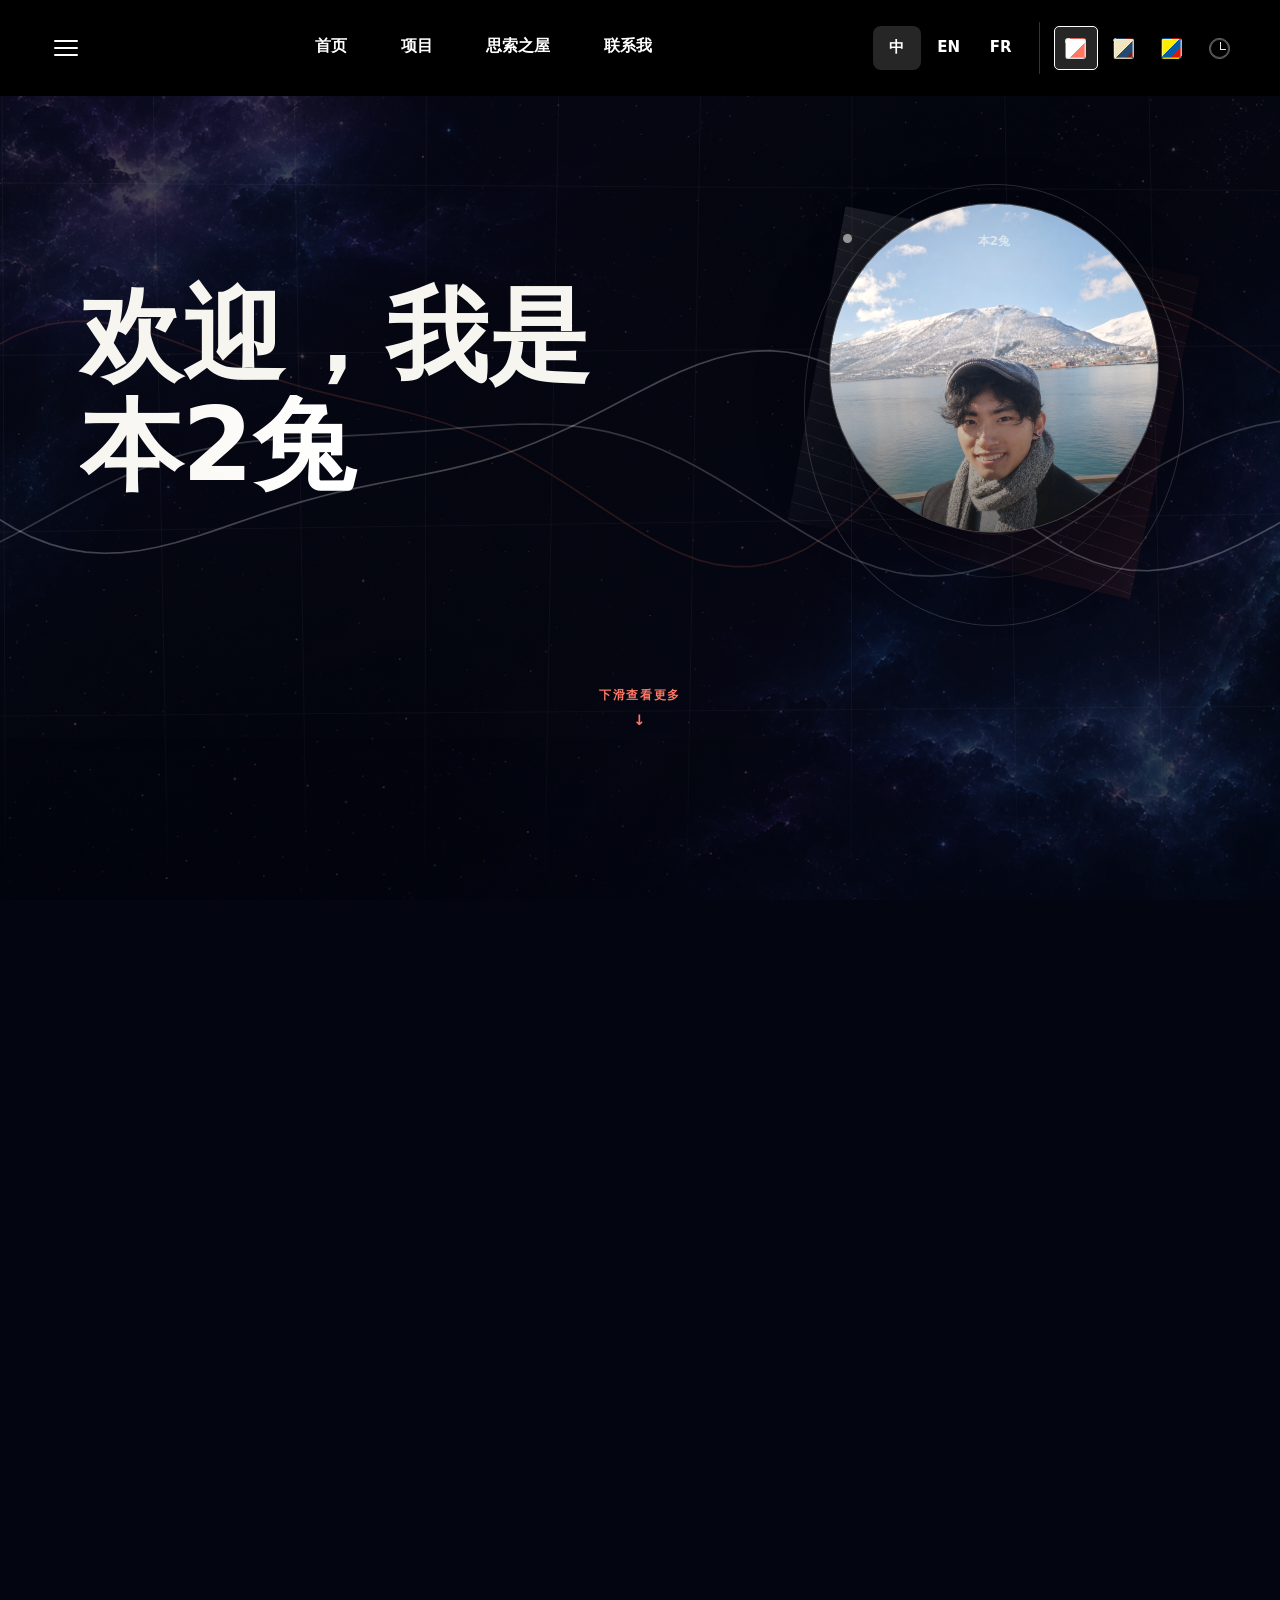
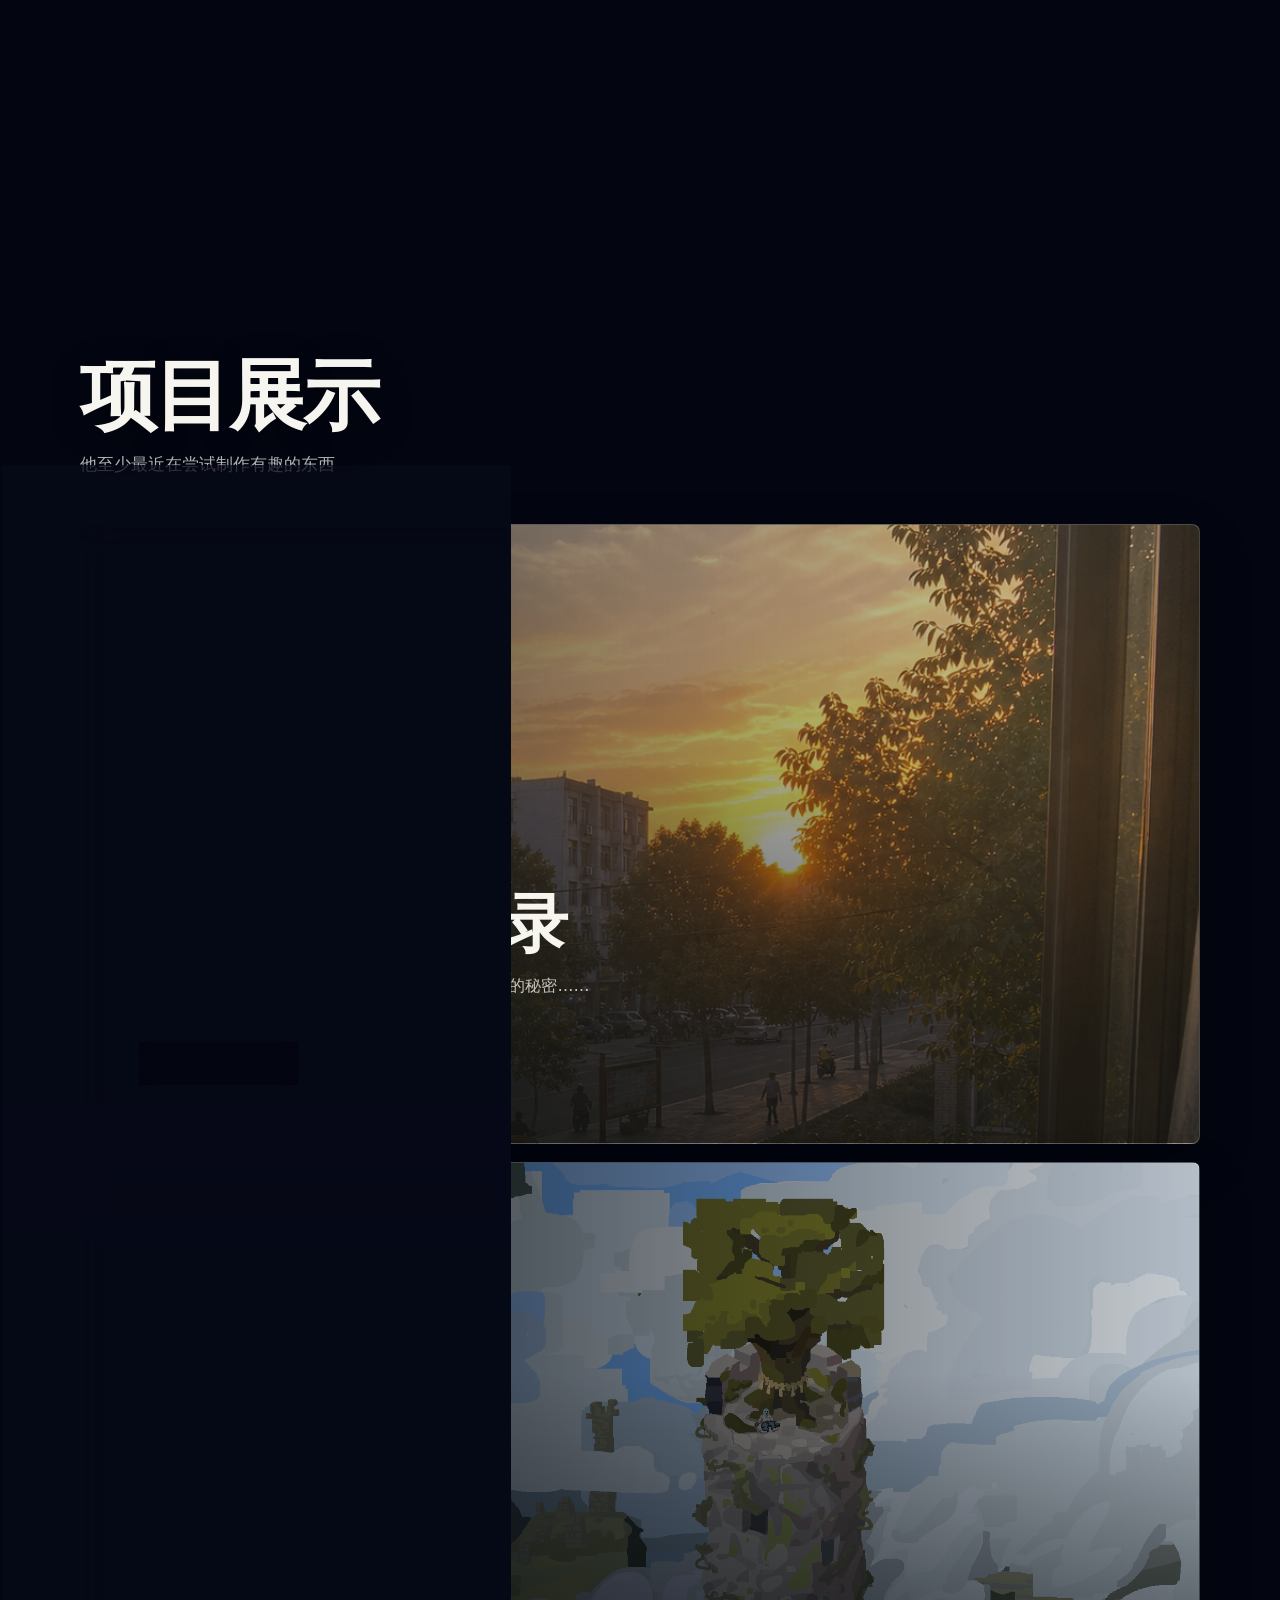
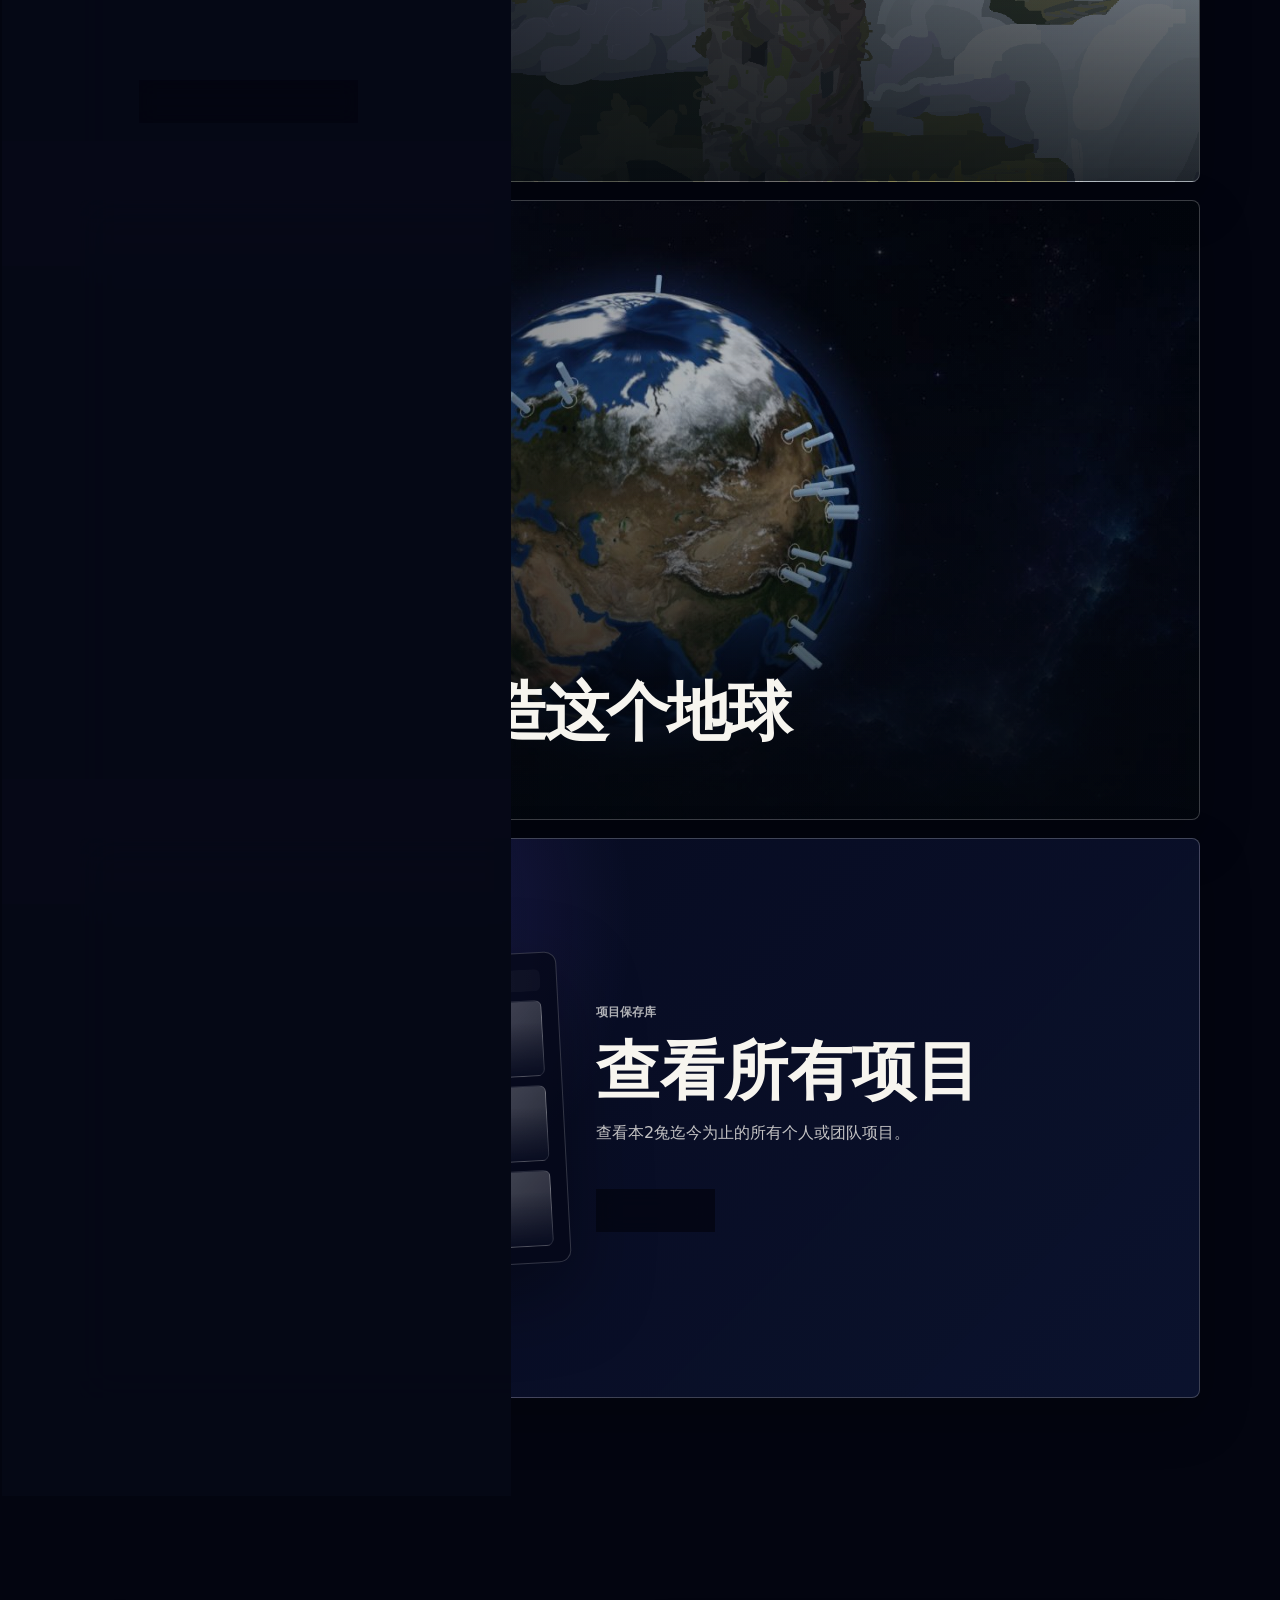
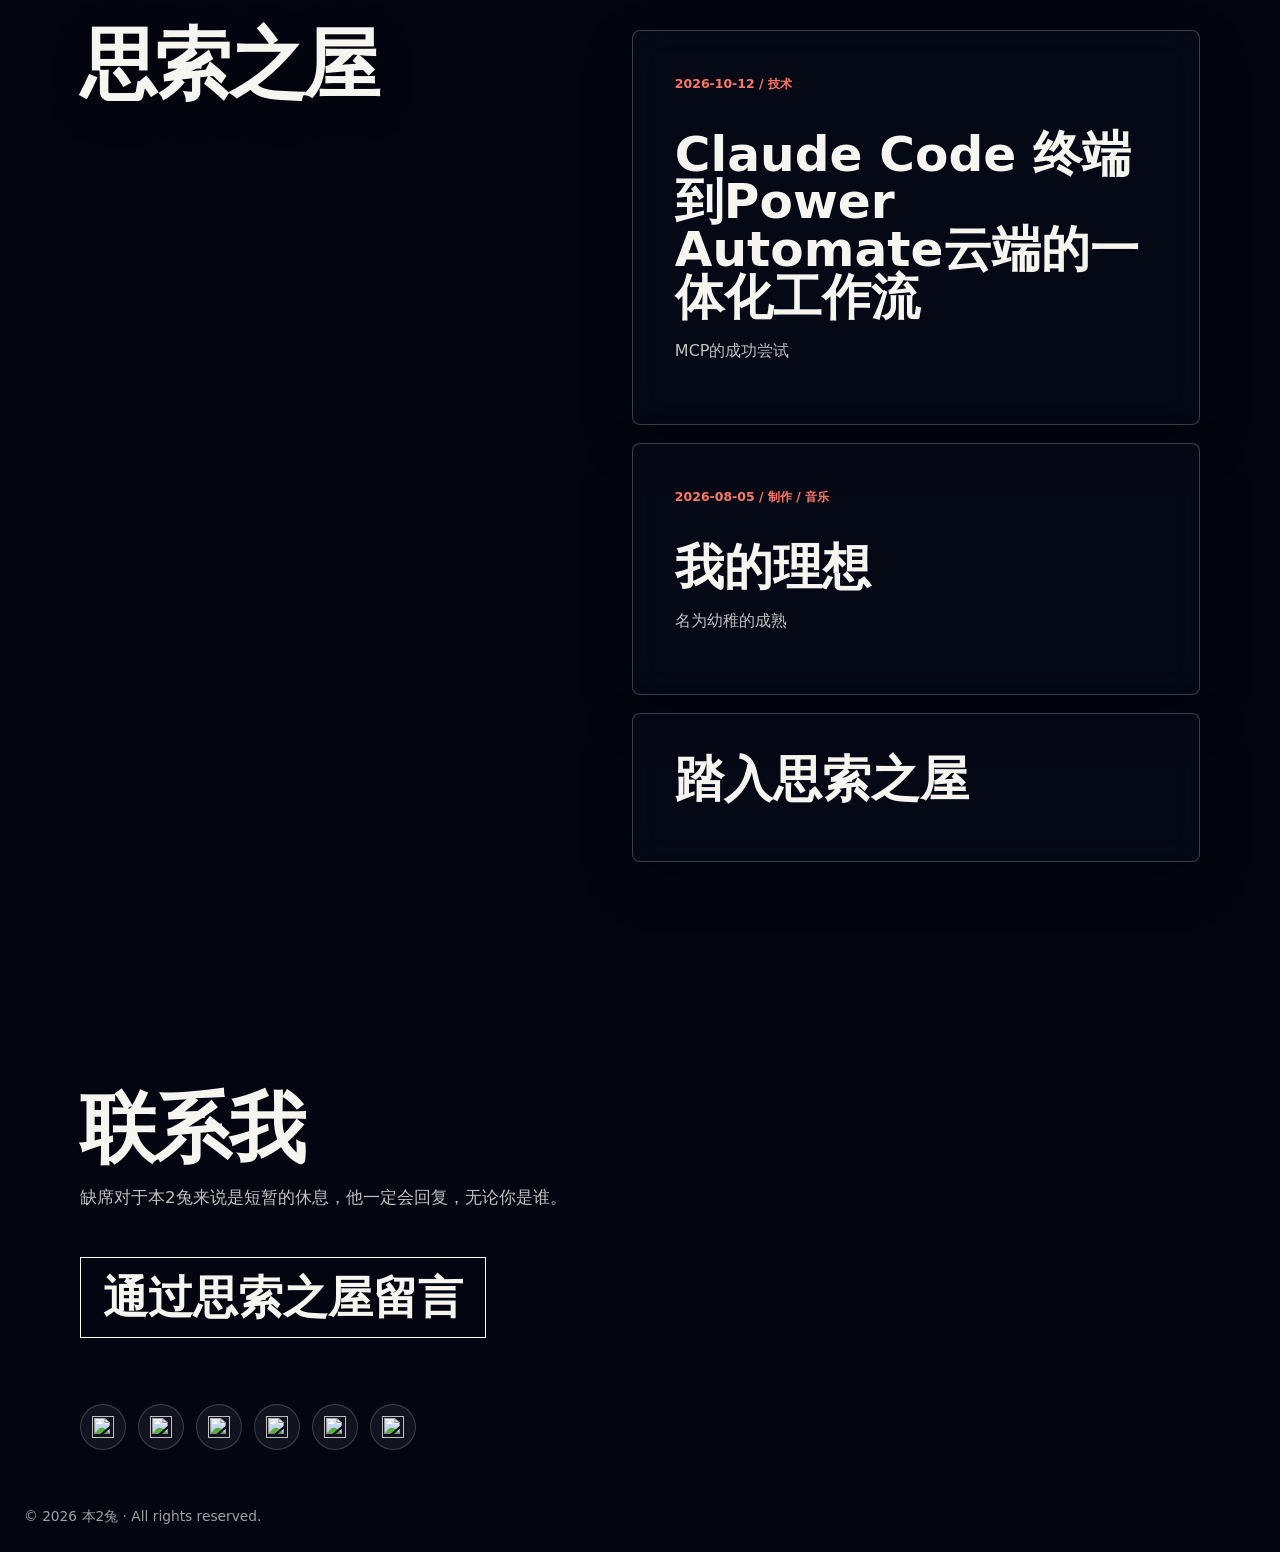
==== commit 3222edaa: "BePresent update" ====
--- a/index.html
+++ b/index.html
@@ -24,7 +24,7 @@
     <title>Bentootoo | 本2兔</title>
     <link rel="preload" as="image" href="assets/cosmic-background.png">
     <link rel="stylesheet" href="styles.css?v=cosmos26">
-    <link rel="stylesheet" href="devlog.css?v=devlog12">
+    <link rel="stylesheet" href="devlog.css?v=present-20261015">
     <script type="application/ld+json">
       {
         "@context": "https://schema.org",
@@ -57,9 +57,10 @@
         ]
       }
     </script>
-    <link rel="stylesheet" href="home-themes.css?v=themes5">
+    <link rel="stylesheet" href="home-themes.css?v=present-20261015">
     <link rel="stylesheet" href="site-nav.css?v=2">
-    <script src="site-themes.js?v=1" defer></script>
+    <script src="site-themes.js?v=present-20261015" defer></script>
+    <link rel="stylesheet" href="be-present-theme.css?v=present-20261015-2">
   </head>
   <body class="home-page" data-home-theme="refined">
     <div class="page-progress" aria-hidden="true"></div>
@@ -179,7 +180,7 @@
             <h2 data-i18n="hero.lede">这里是本2兔灵感堆积之所</h2>
             <div class="hero-stats">
               <div class="hero-stat">
-                <strong>9</strong>
+                <strong>11</strong>
                 <span data-i18n="hero.projectsCount">个项目</span>
               </div>
               <div class="hero-stat">
@@ -343,6 +344,6 @@
     </footer>
 
     <script src="app.js?v=cosmos22" defer></script>
-    <script src="devlog.js?v=devlog37" defer></script>
+    <script src="devlog.js?v=present-20261015-2" defer></script>
   </body>
 </html>
--- a/devlog.css
+++ b/devlog.css
@@ -312,3 +312,6 @@
   background-size: auto, 210px auto;
   background-repeat: repeat;
 }
+.devlog-entry--be-present {
+  background: linear-gradient(rgba(0, 0, 0, .56), rgba(0, 0, 0, .84)), url("assets/project-be-present.png") center / cover no-repeat #000;
+}
--- a/home-themes.css
+++ b/home-themes.css
@@ -1,3 +1,10 @@
+@font-face {
+  font-family: "Be Present Serif";
+  src: url("assets/InstrumentSerif-Regular.ttf") format("truetype");
+  font-weight: 400;
+  font-style: normal;
+  font-display: swap;
+}
 /* Shared site skins: retain content, geometry and page interactions. */
 .site-themed .home-theme-switch {
   display: inline-flex;
--- a/be-present-theme.css
+++ b/be-present-theme.css
@@ -0,0 +1,60 @@
+/* The original clock project's black canvas, serif titles and quiet grays. */
+.home-theme-color--be-present { position: relative; border: 1px solid #777 !important; border-radius: 50% !important; background: #000; }
+.home-theme-color--be-present::after { position: absolute; top: 3px; left: 50%; width: 5px; height: 7px; border-left: 1px solid #eee; border-bottom: 1px solid #eee; content: ""; }
+body.site-themed[data-home-theme="be-present"] {
+  --paper: #f4f4f4; --paper-strong: #f4f4f4; --ink: #f4f4f4;
+  --dark: #000; --dark-2: #080808; --muted: #929292;
+  --cyan: #ddd; --lime: #eee; --coral: #aaa; --violet: #aaa;
+  --line: #292929; --panel: #080808; --shadow: none;
+  color: #f4f4f4; color-scheme: dark; background: #000;
+  font-family: Inter, "Helvetica Neue", Arial, "Microsoft YaHei", sans-serif;
+}
+.site-themed[data-home-theme="be-present"] :is(h1, h2, h3, .hero-name, .hero-summary h2) {
+  color: #f4f4f4; font-family: "Be Present Serif", Georgia, "Songti SC", SimSun, serif;
+  font-weight: 400; letter-spacing: -.02em; background: none; text-shadow: none; -webkit-text-fill-color: currentColor;
+}
+.site-themed[data-home-theme="be-present"] :is(#heroCanvas, #blogStarCanvas, .identity-lines, .identity-rings, .page-progress) { display: none; }
+.site-themed[data-home-theme="be-present"] .hero-sticky::after,
+.site-themed[data-home-theme="be-present"] .avatar-front::after,
+.site-themed[data-home-theme="be-present"] .project-card::after,
+.site-themed[data-home-theme="be-present"].field-globe-page::after { display: none; }
+.site-themed[data-home-theme="be-present"] :is(.section-panel, .contact-section, .project-library-section, .project-page, .report-nav, .site-footer) { color: #f4f4f4; background: #000; }
+.site-themed[data-home-theme="be-present"] :is(.section-heading p:last-child, .hero-stat span, .blog-card p, .card-label, .feature-card h3 + p, .business-name, .business-links span, .identity-kicker, .archive-count, .archive-card-summary, .archive-card-created, .project-detail-meta span, .project-detail-section p, .project-history-date, .project-history-version li, .report-copy p, .field-summary) { color: #929292; }
+.site-themed[data-home-theme="be-present"] :is(.project-card, .blog-card, .archive-card, .archive-toolbar, .archive-game-filters, .project-page-shell, .project-detail-dialog, .reader-panel, .thought-panel, .intro-mode-panel, .project-history-version, .avatar-back, .globe-loading, .field-preview, .media-placeholder, .map-center, .category-node, .subcategory-node, .article-node) { color: #f4f4f4; background: #000; border-color: #292929; box-shadow: none; }
+.home-page.site-themed[data-home-theme="be-present"] .feature-card:not(.project-library-card) {
+  background:
+    linear-gradient(90deg, #000 0%, rgba(0, 0, 0, .88) 32%, rgba(0, 0, 0, .12) 100%),
+    linear-gradient(0deg, rgba(0, 0, 0, .85), transparent 72%),
+    var(--present-cover, url("assets/project-classroom-credit.png")) center / cover no-repeat #000;
+}
+.home-page.site-themed[data-home-theme="be-present"] .tower-card { --present-cover: url("assets/cover_toweroff.png"); }
+.home-page.site-themed[data-home-theme="be-present"] .uit-prepare-card { --present-cover: url("assets/travel-globe-preview.png"); }
+.site-themed[data-home-theme="be-present"] :is(.project-cta, .email-contact, .back-to-top, .archive-filter, .game-genre-filter, .project-team-list li, .project-detail-meta div, input, textarea, .reader-close, .thought-submit, .project-visit-link, .project-comment-row button, .intro-mode-button, .globe-back, .report-back, .globe-language-switch) { color: #aaa; background: #000; border: 1px solid #292929; border-radius: 7px; box-shadow: none; }
+.site-themed[data-home-theme="be-present"] :is(.archive-filter.is-active, .game-genre-filter.is-active, .intro-mode-button.is-active, .project-visit-link:hover, .project-cta:hover, .thought-submit:hover) { color: #fff; border-color: #777; background: #151515; }
+.site-themed[data-home-theme="be-present"] :is(.category-node span, .subcategory-node span, .article-title, .article-problem, .project-history-version-number) { color: #ddd; }
+.site-themed[data-home-theme="be-present"] .map-line { stroke: #777; }
+.site-themed[data-home-theme="be-present"] .hero-scroll-cue { color: #888; }
+.site-themed[data-home-theme="be-present"] .hero-scroll-cue span::after { color: #888; background: none; }
+.site-themed[data-home-theme="be-present"] .devlog-panel { background: #080808; box-shadow: none; }
+.site-themed[data-home-theme="be-present"] .devlog-close:is(:hover, :focus-visible) { color: #000; background: #eee; }
+.site-themed[data-home-theme="be-present"] .avatar-front { overflow: visible; border: 0; border-radius: 0; box-shadow: none; background: #000; }
+.site-themed[data-home-theme="be-present"] .avatar-front > :is(img, .identity-kicker) { display: none; }
+.present-clock[hidden] { display: none; }
+.present-clock { width: 100%; text-align: center; color: #eee; font-family: Inter, "Helvetica Neue", Arial, sans-serif; }
+.present-clock svg { display: block; width: 100%; overflow: visible; }
+.present-numerals { fill: #aaa; font-size: 16px; font-weight: 400; text-anchor: middle; dominant-baseline: central; }
+.present-hour, .present-minute { stroke: #efefef; stroke-linecap: round; }
+.present-hour { stroke-width: 3; }
+.present-minute { stroke-width: 2; }
+.present-second { stroke: #777; stroke-width: 1; stroke-linecap: round; }
+.present-clock-label { display: block; margin: 14px 0 12px; color: #888; font-size: 11px; letter-spacing: .1em; }
+.present-digital { display: block; font-size: clamp(28px, 3vw, 43px); font-weight: 300; font-variant-numeric: tabular-nums; letter-spacing: .025em; }
+.present-digital span { color: #666; }
+.present-date { display: block; margin-top: 14px; color: #858585; font-size: 11px; letter-spacing: .06em; }
+.site-themed[data-home-theme="be-present"] .avatar-card { width: min(66vw, 330px); aspect-ratio: 330 / 465; }
+.site-themed[data-home-theme="be-present"] .avatar-back { border-radius: 7px; }
+@media (max-width: 370px) {
+  body.site-themed[data-home-theme] .site-header .header-controls { gap: 4px; }
+  body.site-themed[data-home-theme] .site-header .home-theme-switch { padding-left: 4px; gap: 0; }
+  body.site-themed[data-home-theme] .site-header .home-theme-swatch { width: 28px; }
+}
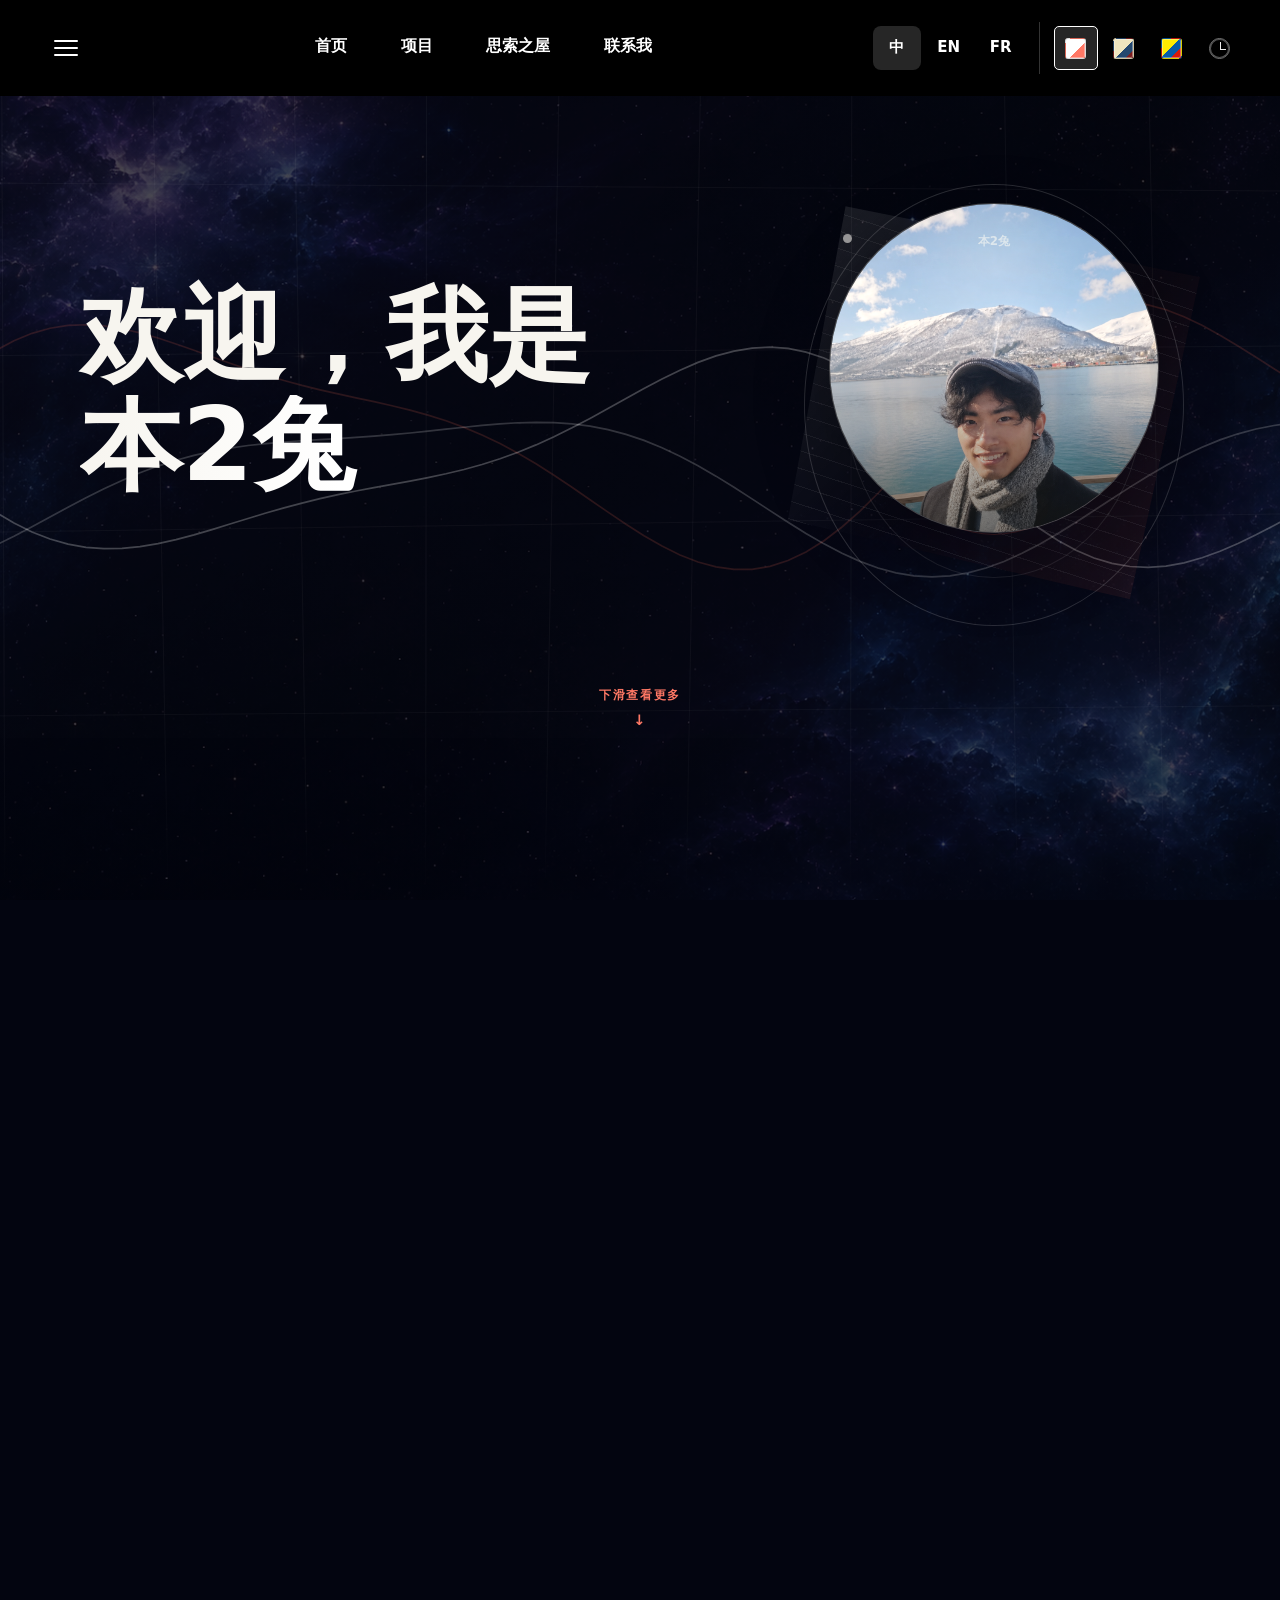
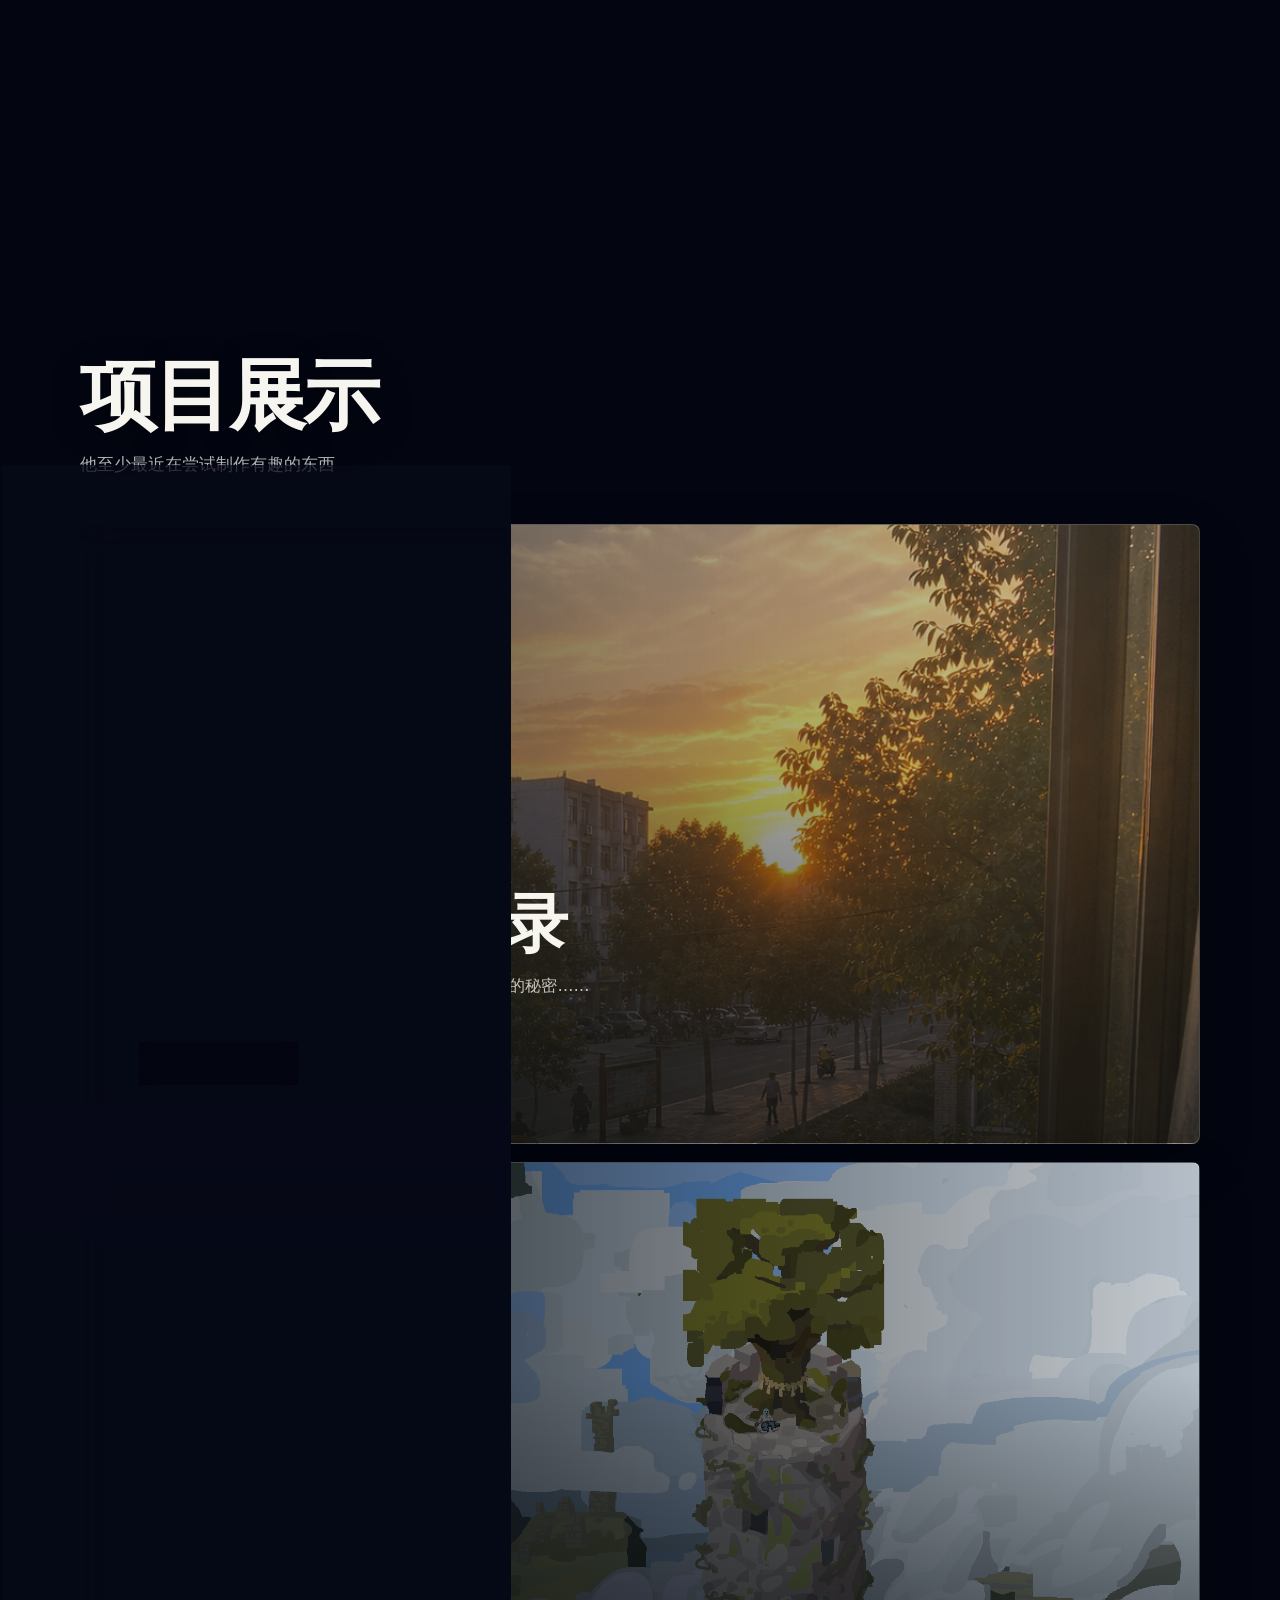
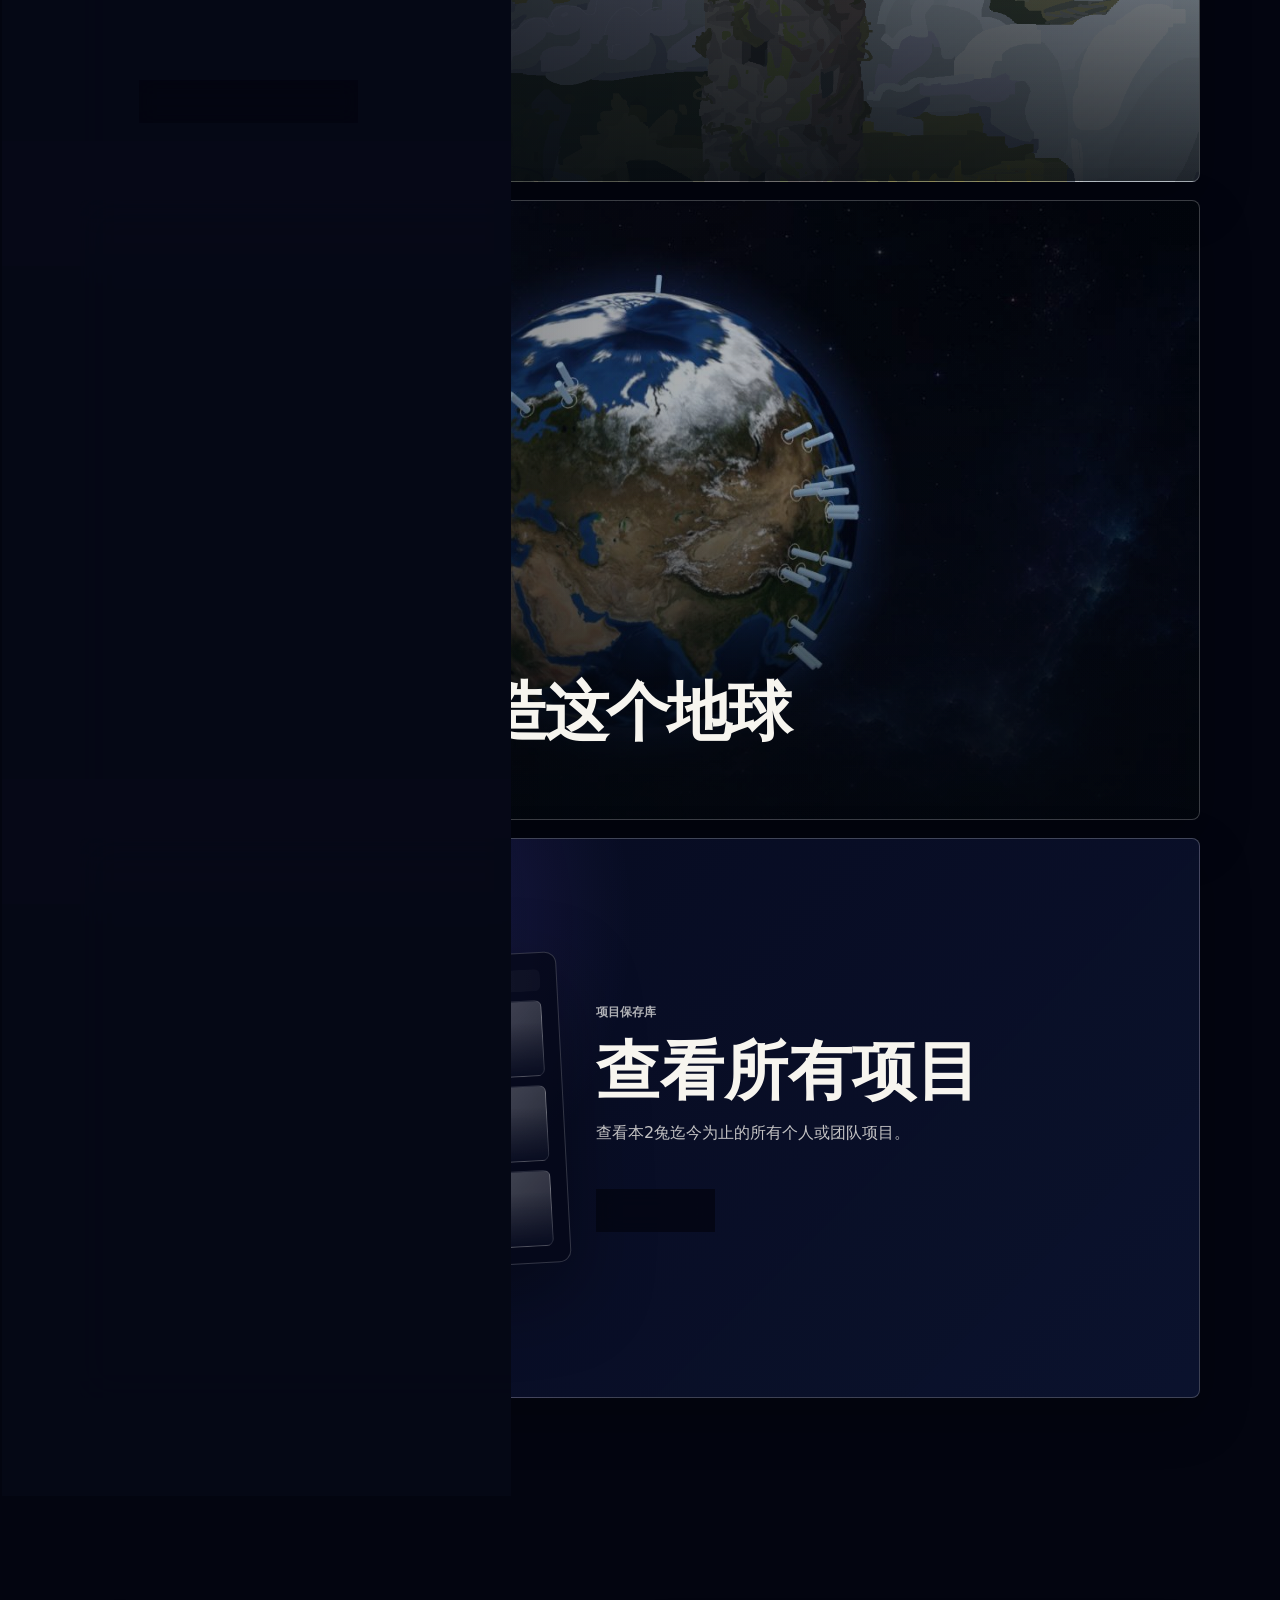
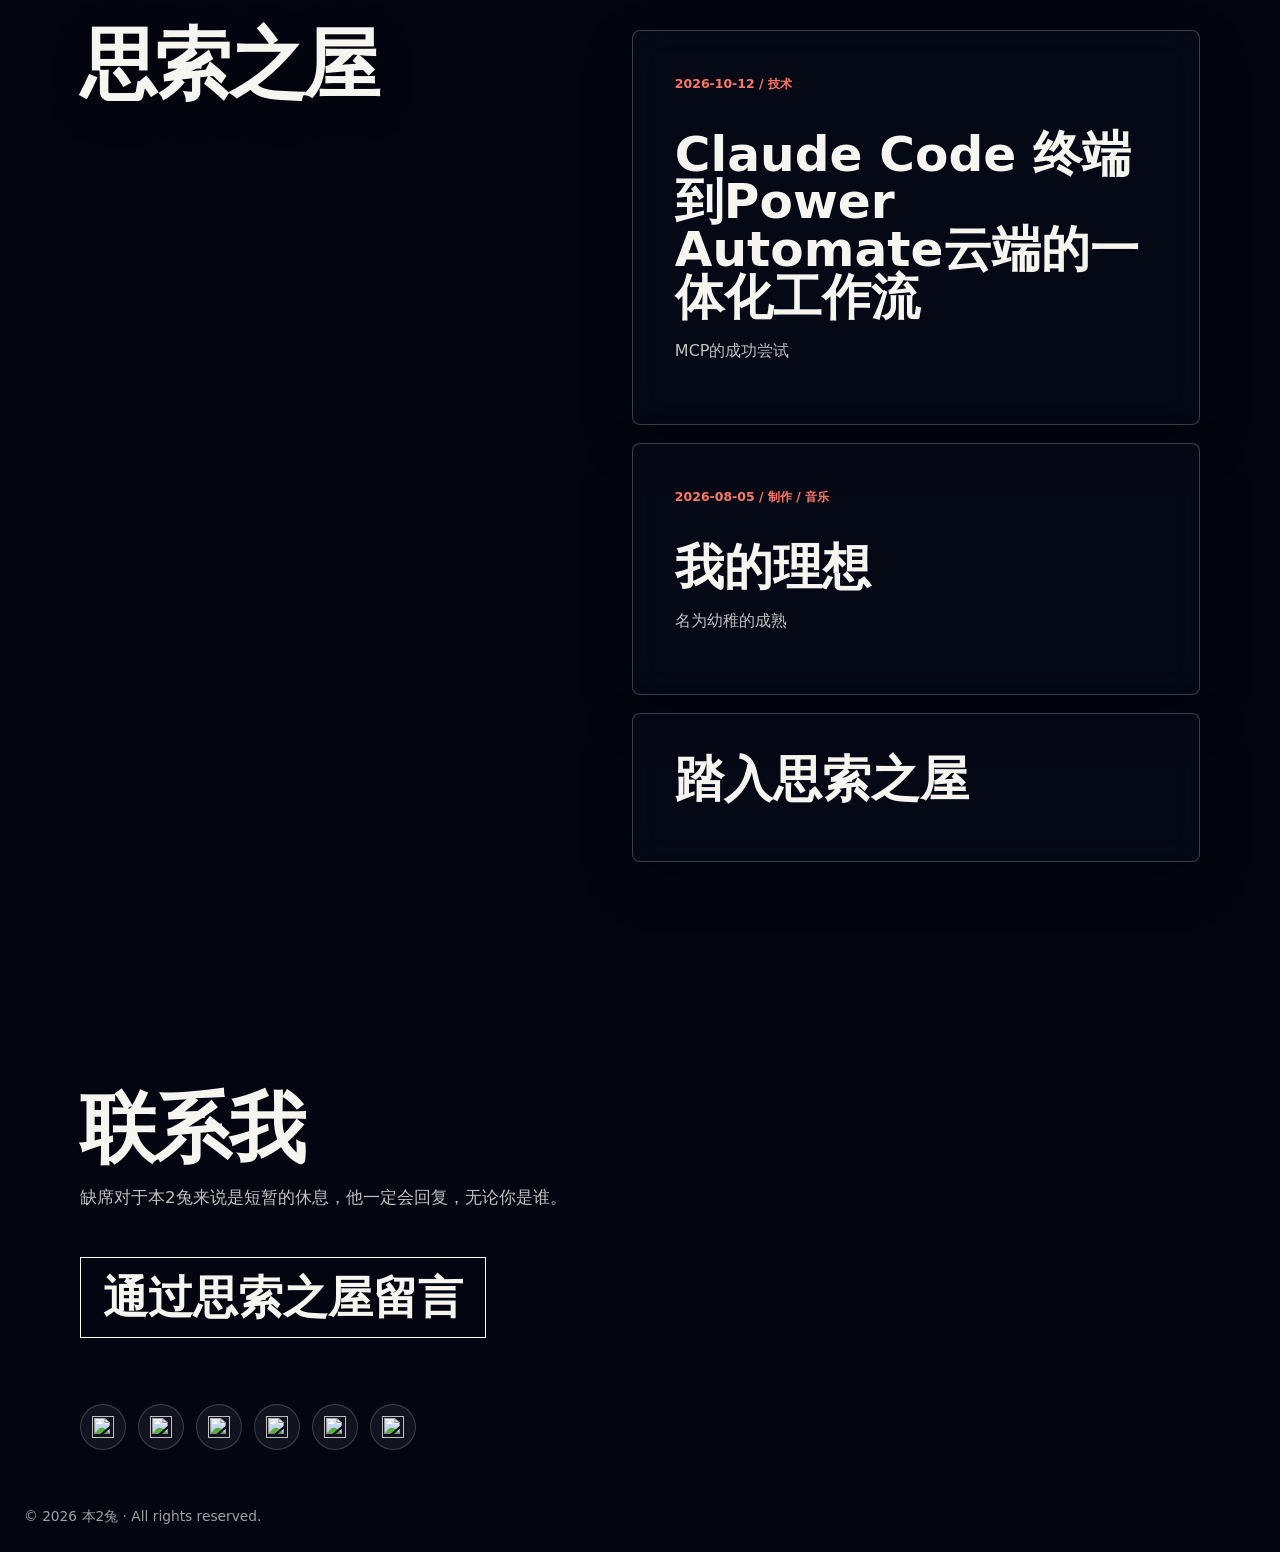
==== commit fa837659: "hotfix" ====
--- a/index.html
+++ b/index.html
@@ -145,9 +145,6 @@
                     <span class="business-name" data-i18n="card.identity">学生 / 视频创作者 / 游戏制作人 / 独立音乐人</span>
 
                     <div class="business-links">
-                      <a class="business-entry business-email" href="blog.html#thoughts">
-                        <strong data-i18n="contact.email">通过思索之屋留言</strong>
-                      </a>
                       <div class="business-entry">
                         <span>GitHub</span>
                         <strong>github.com/BenTooToo</strong>
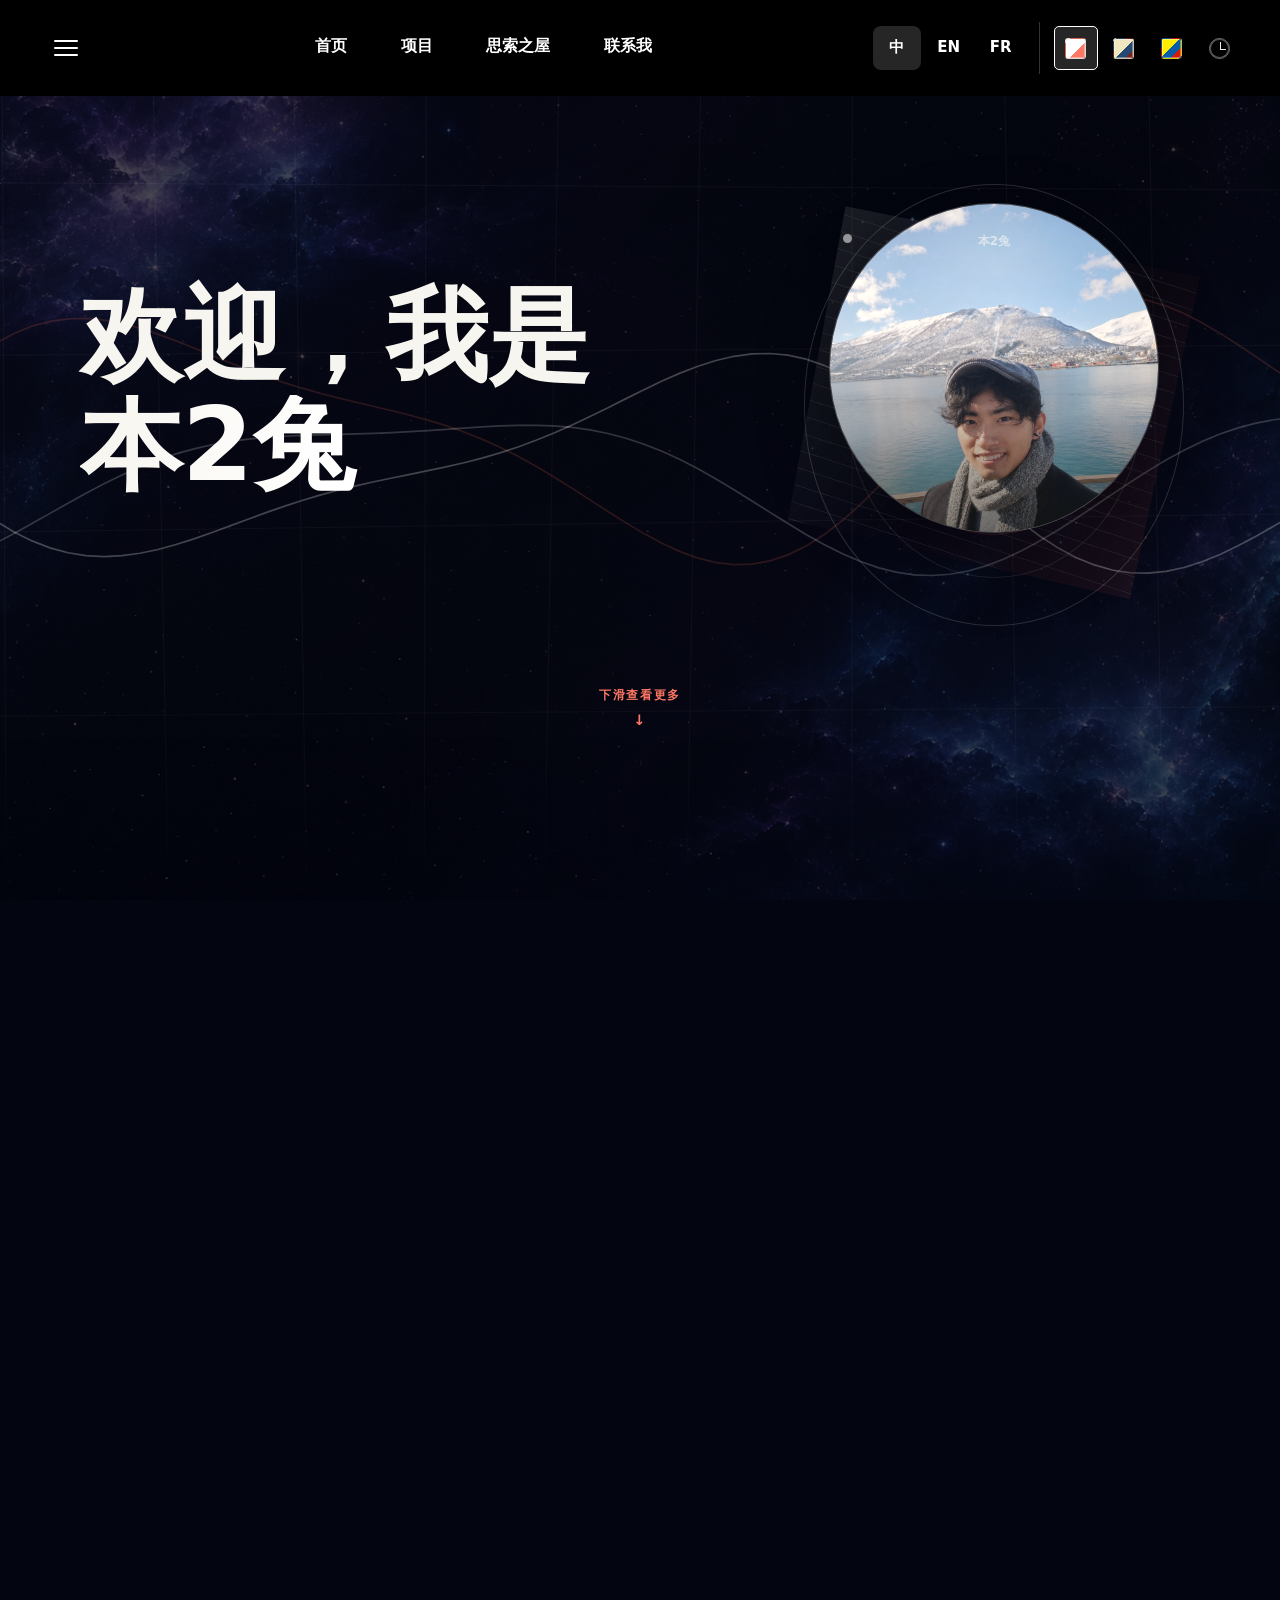
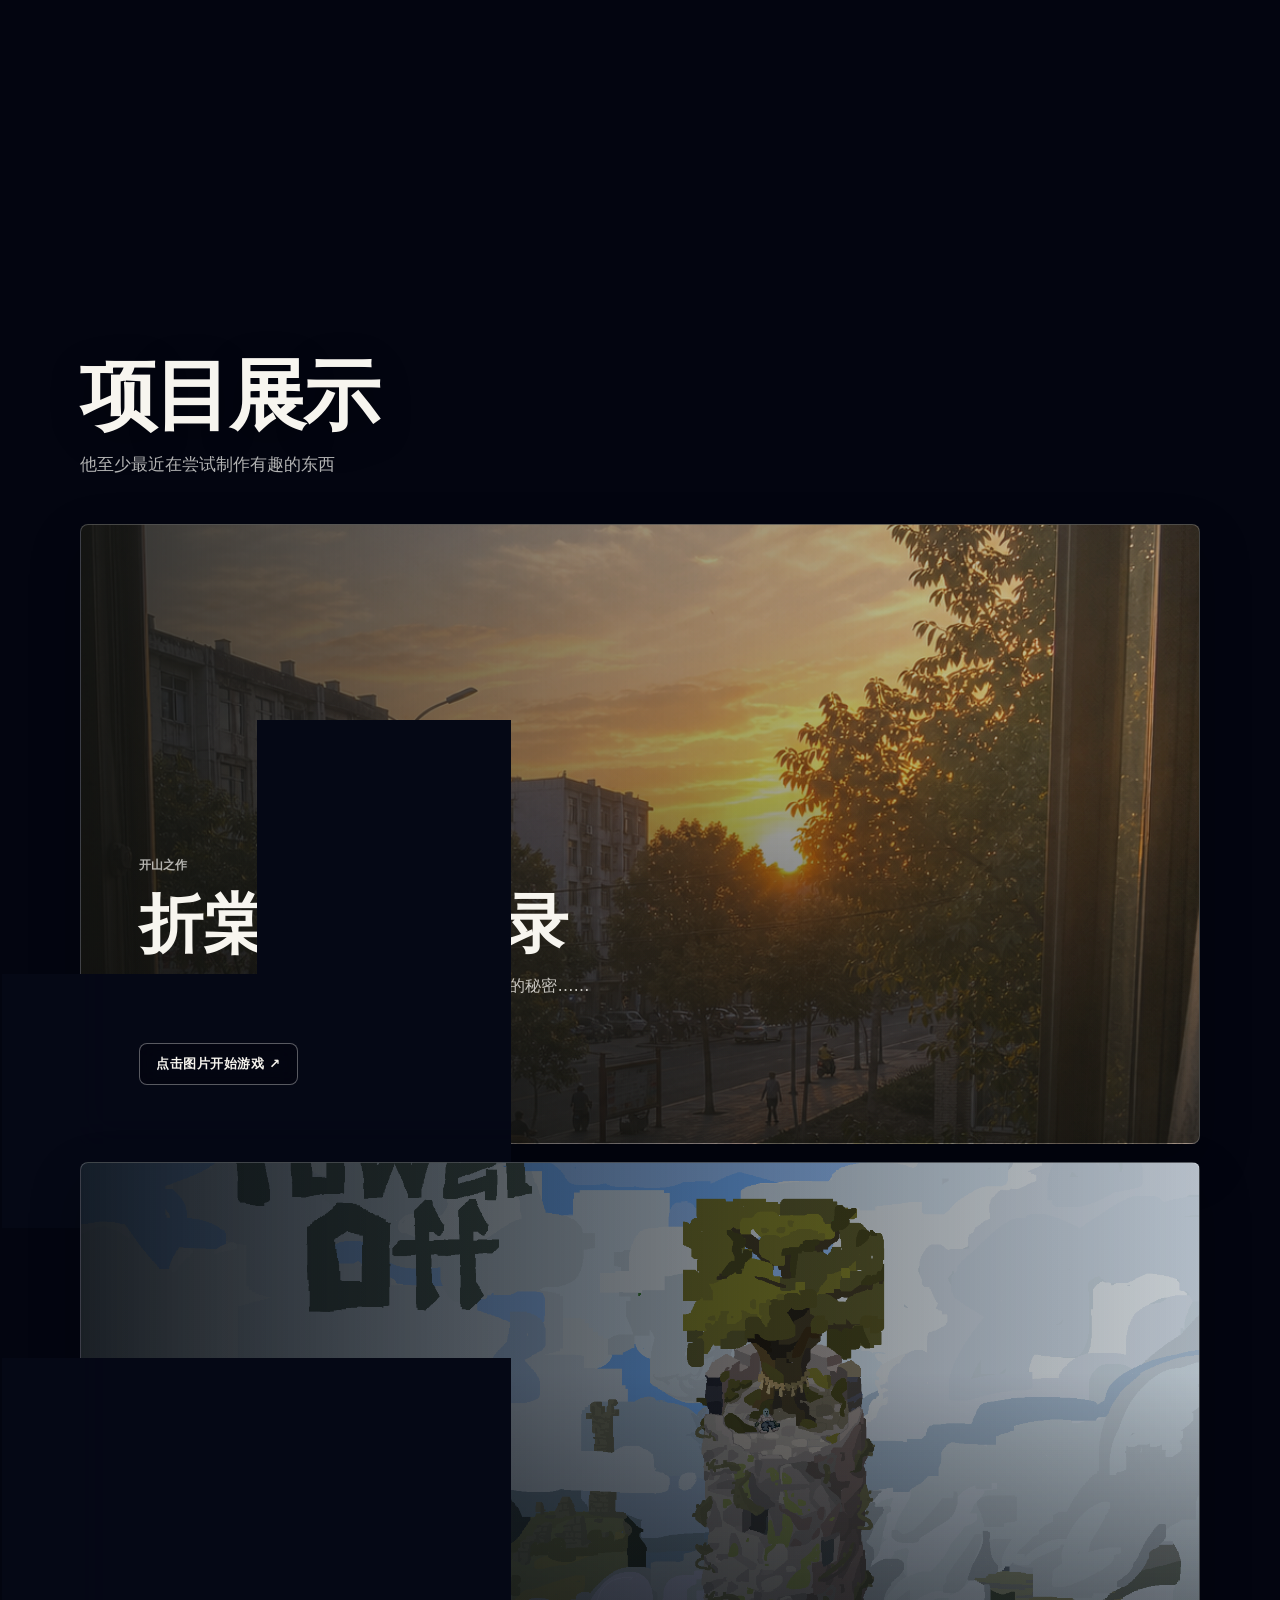
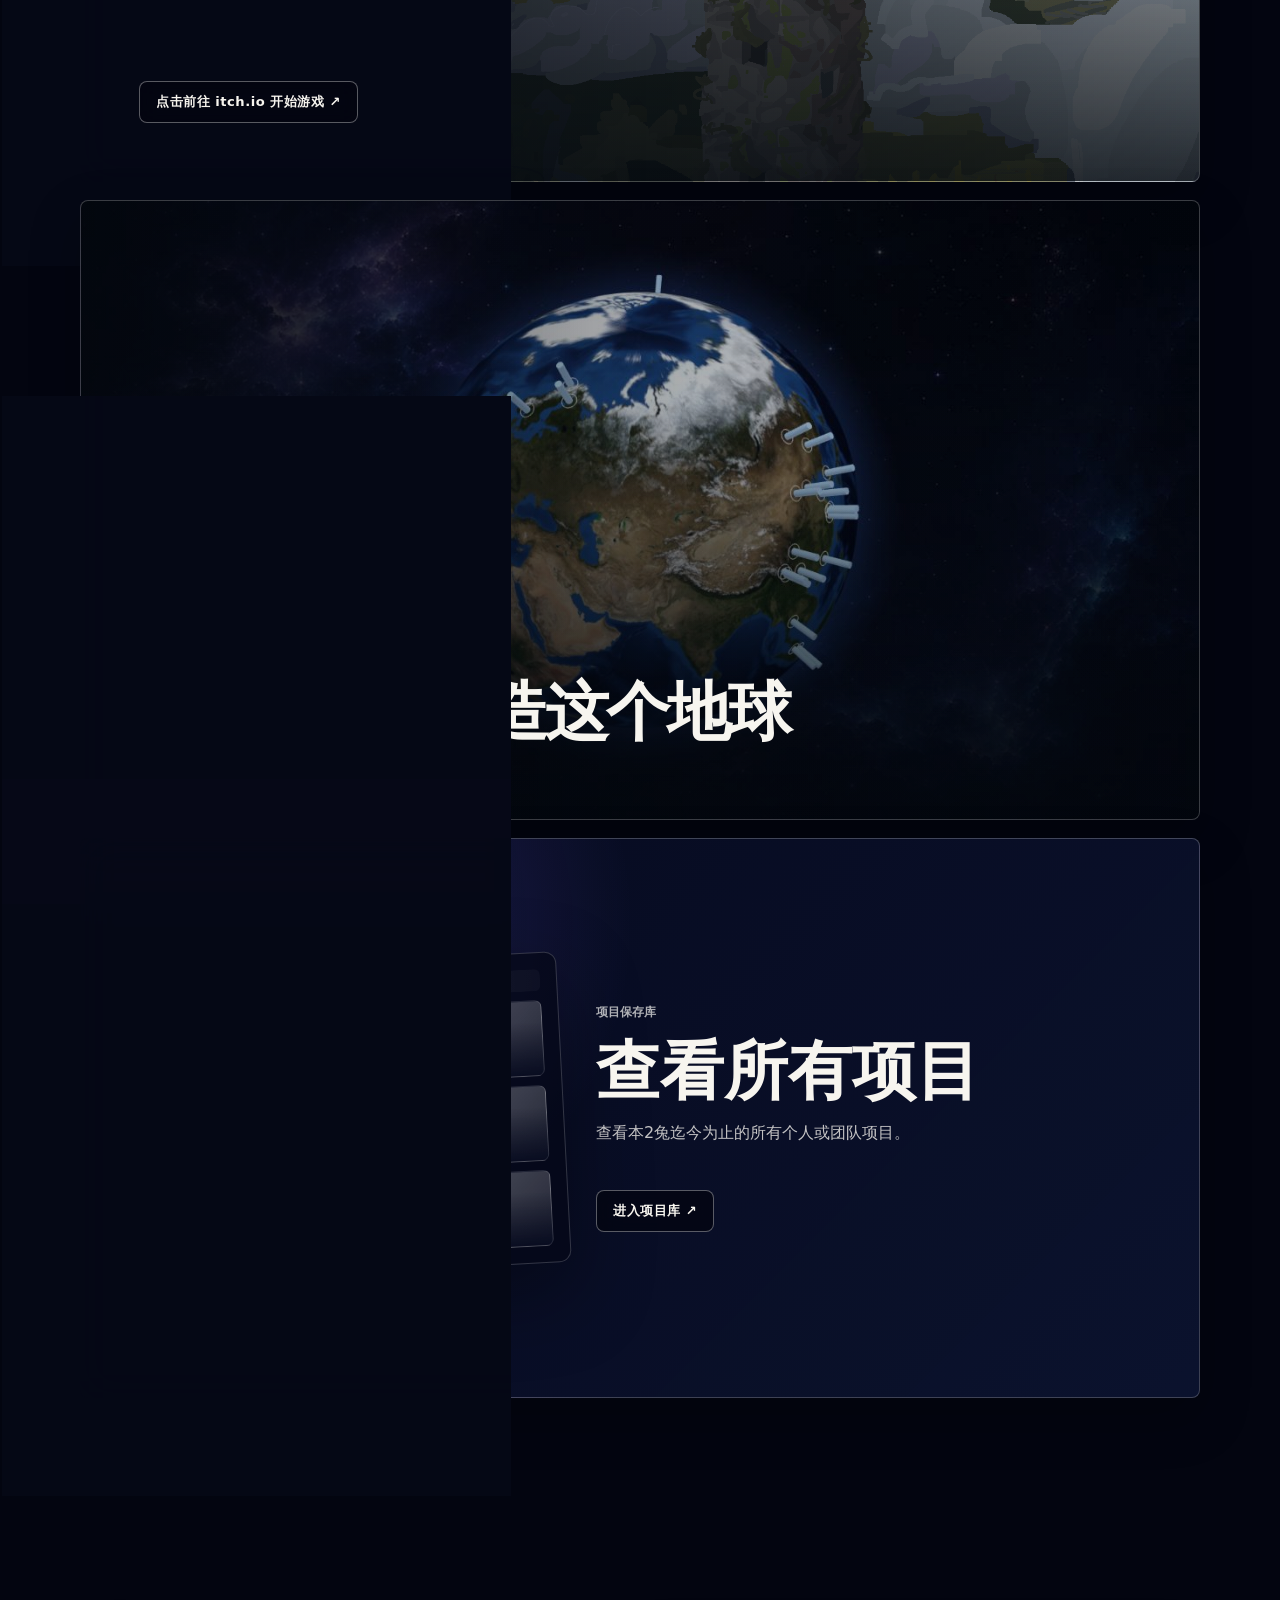
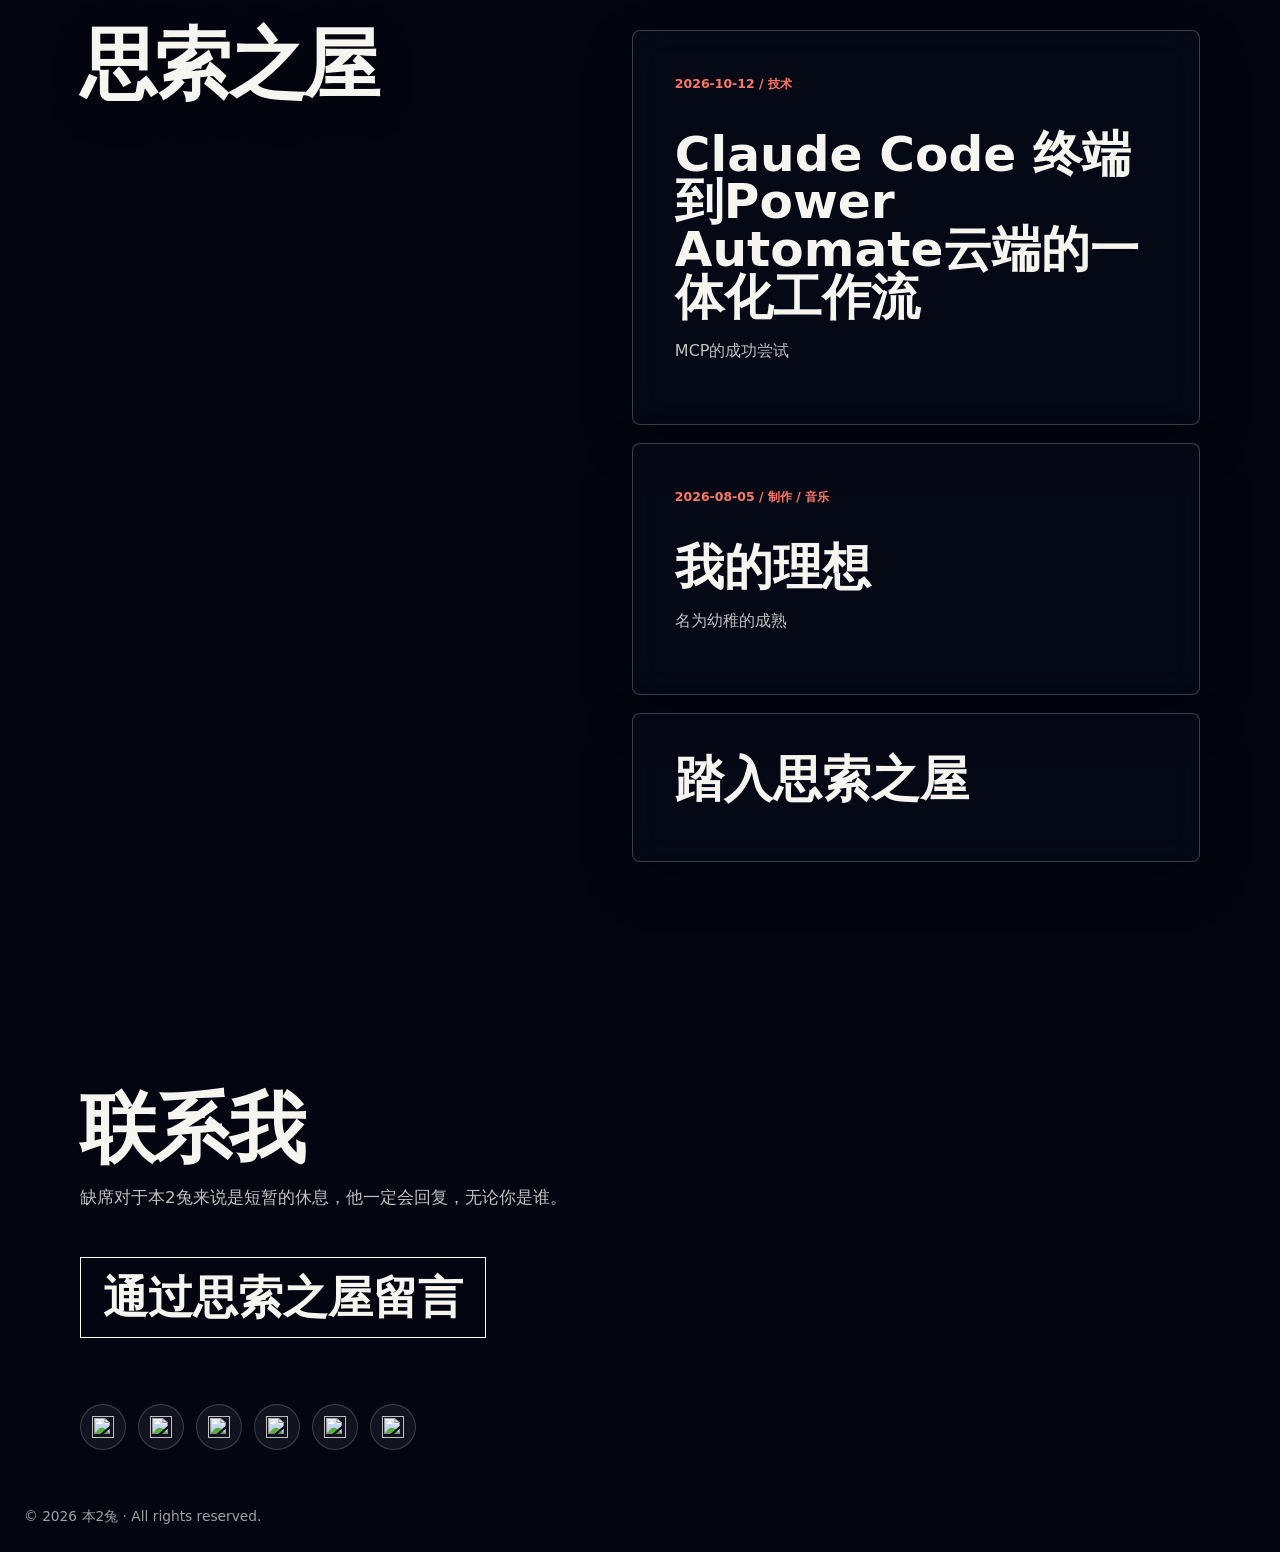
==== commit 3e85d8b1: "v0.5.3" ====
--- a/index.html
+++ b/index.html
@@ -177,7 +177,7 @@
             <h2 data-i18n="hero.lede">这里是本2兔灵感堆积之所</h2>
             <div class="hero-stats">
               <div class="hero-stat">
-                <strong>11</strong>
+                <strong>13</strong>
                 <span data-i18n="hero.projectsCount">个项目</span>
               </div>
               <div class="hero-stat">
@@ -341,6 +341,6 @@
     </footer>
 
     <script src="app.js?v=cosmos22" defer></script>
-    <script src="devlog.js?v=present-20261015-2" defer></script>
+    <script src="devlog.js?v=auto-filters-20261020" defer></script>
   </body>
 </html>
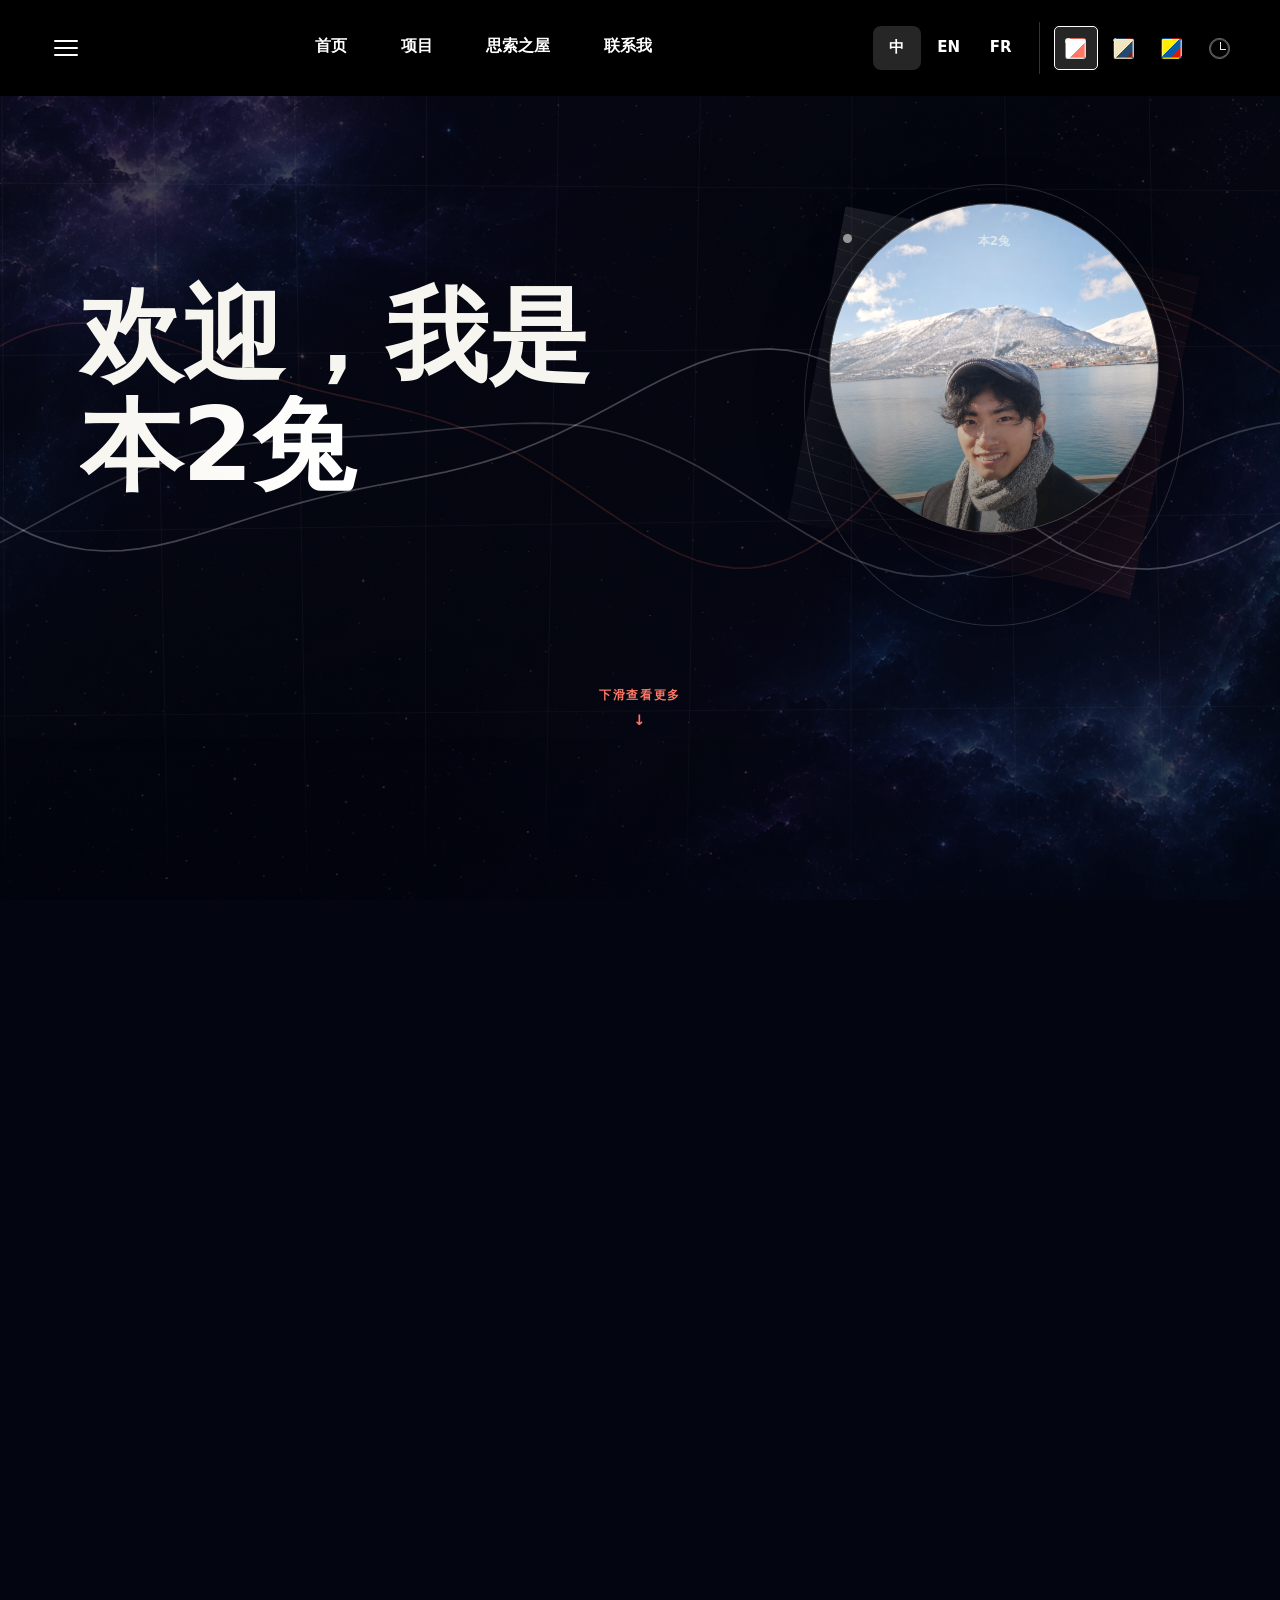
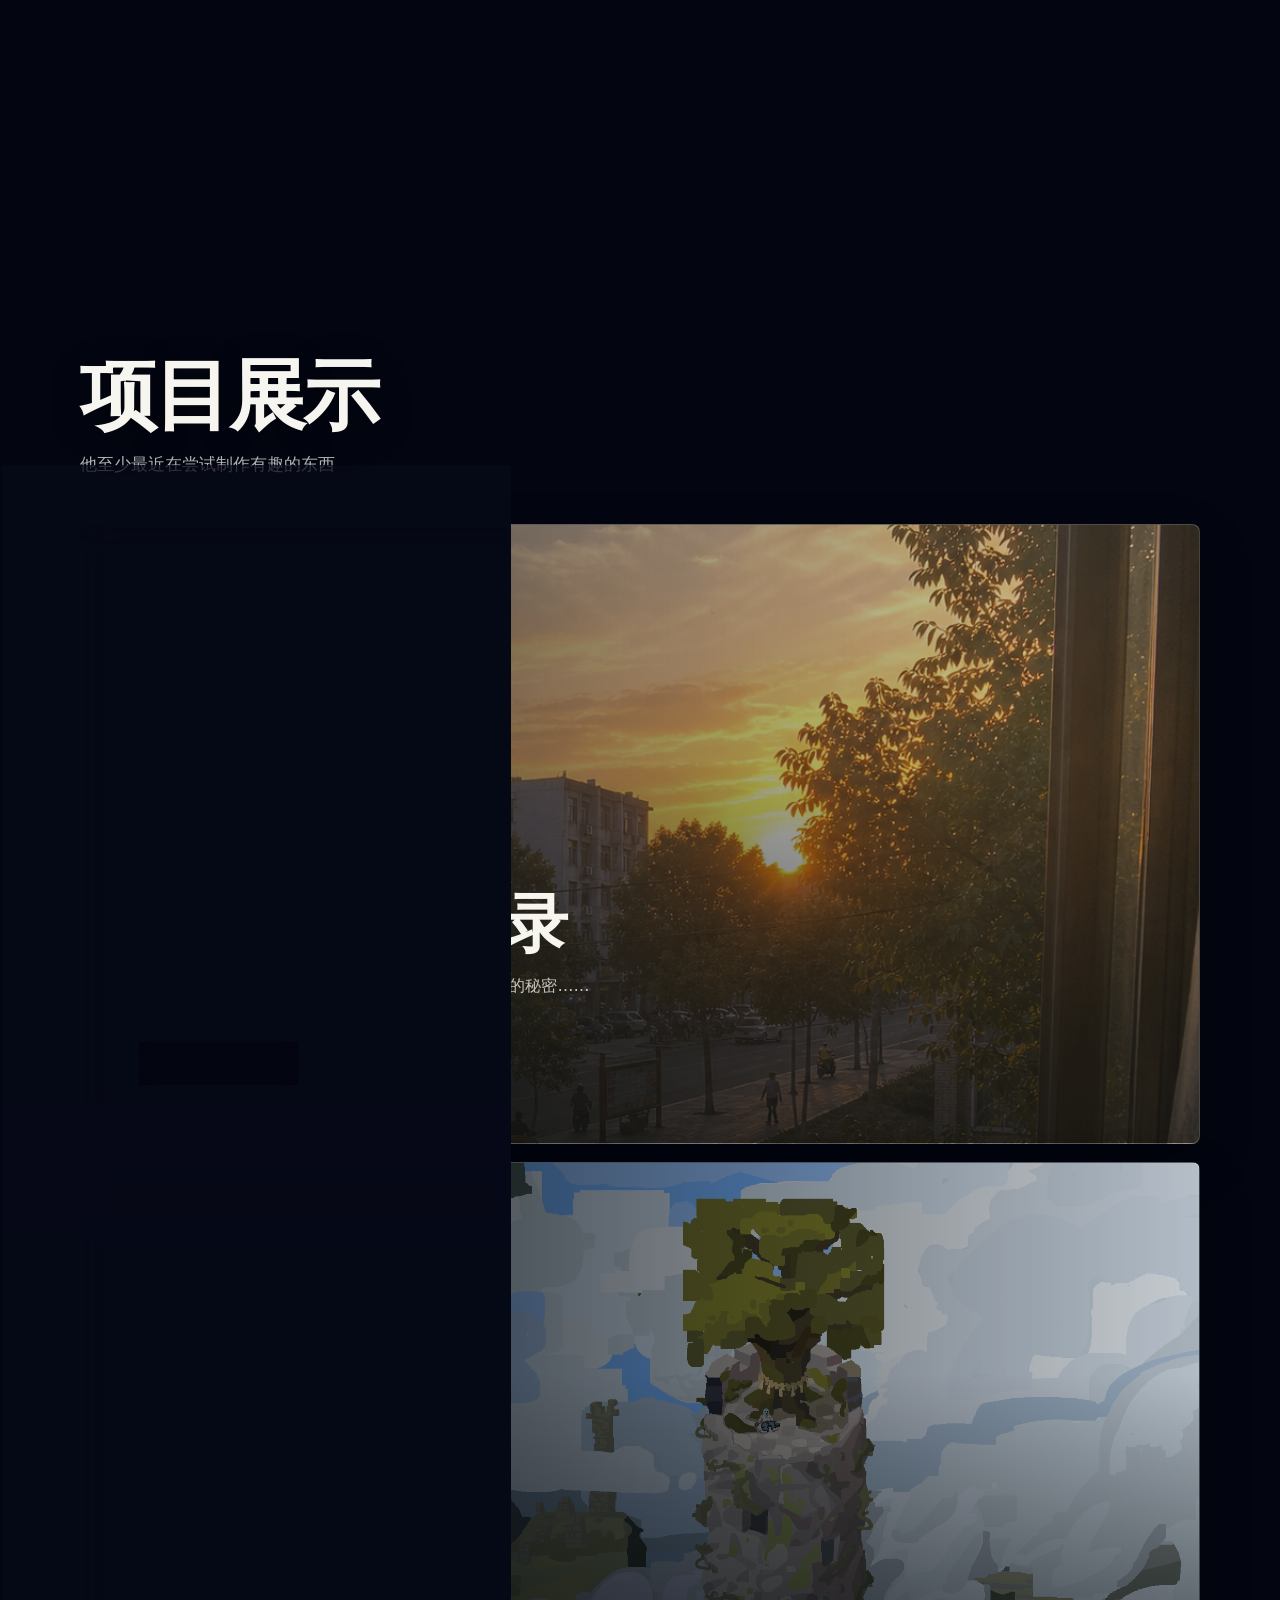
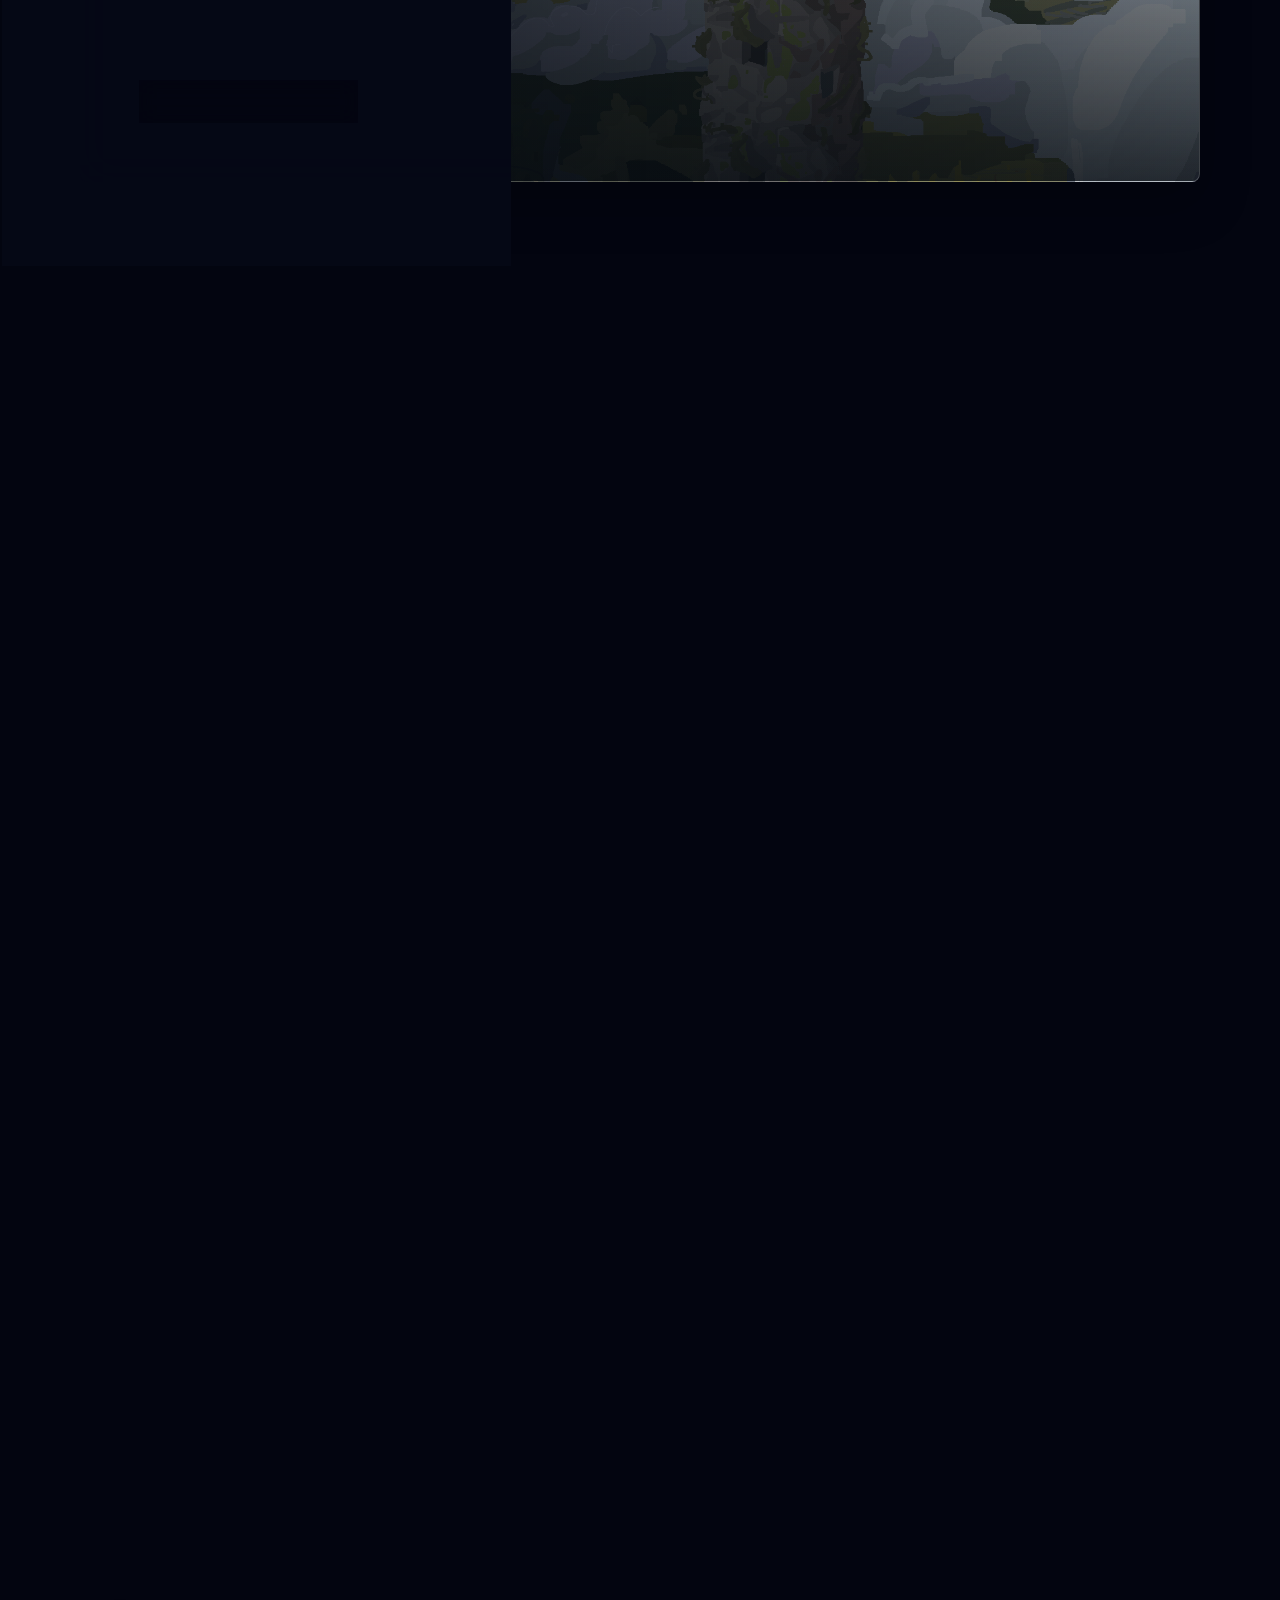
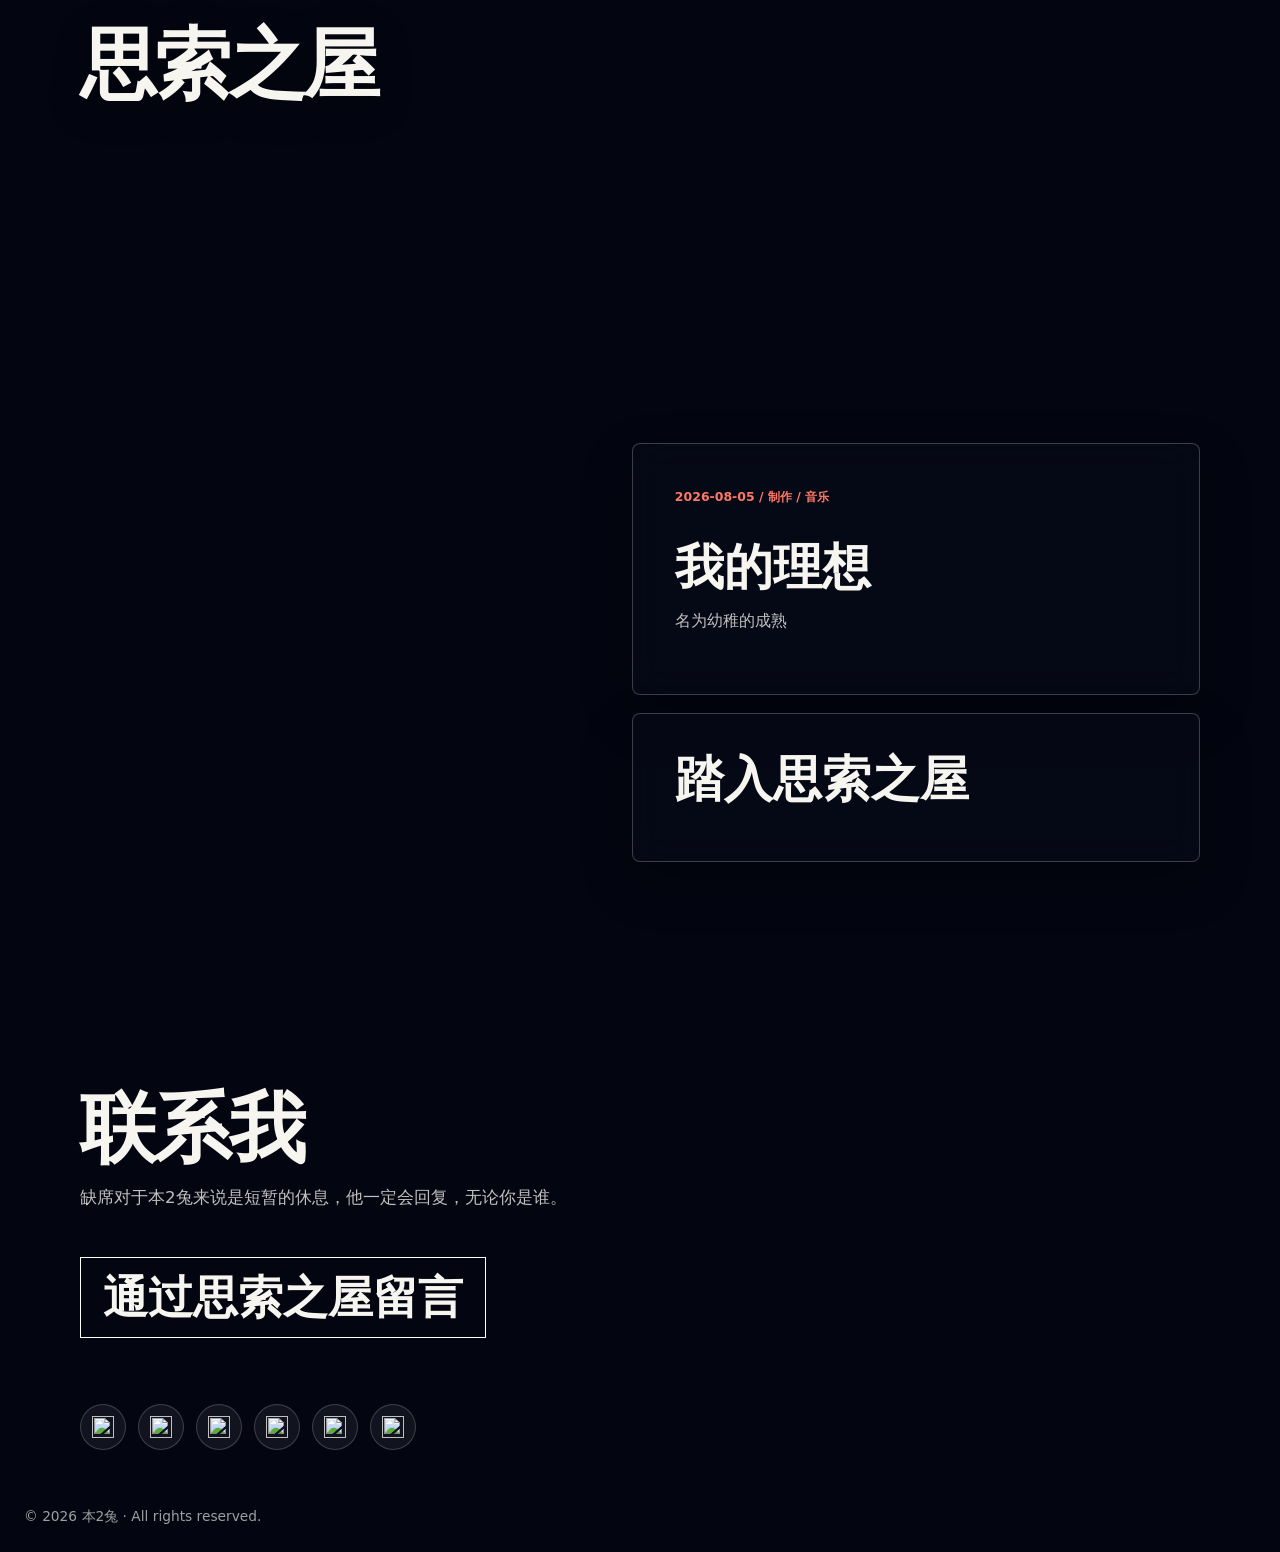
==== commit 1cc6a53e: "v0.5.3" ====
--- a/index.html
+++ b/index.html
@@ -340,7 +340,7 @@
       <span>© <span id="year">2026</span> <span data-i18n="name.display">本2兔</span> · All rights reserved.</span>
     </footer>
 
-    <script src="app.js?v=cosmos22" defer></script>
-    <script src="devlog.js?v=auto-filters-20261020" defer></script>
+    <script src="app.js?v=audio-20261020" defer></script>
+    <script src="devlog.js?v=audio-20261020" defer></script>
   </body>
 </html>
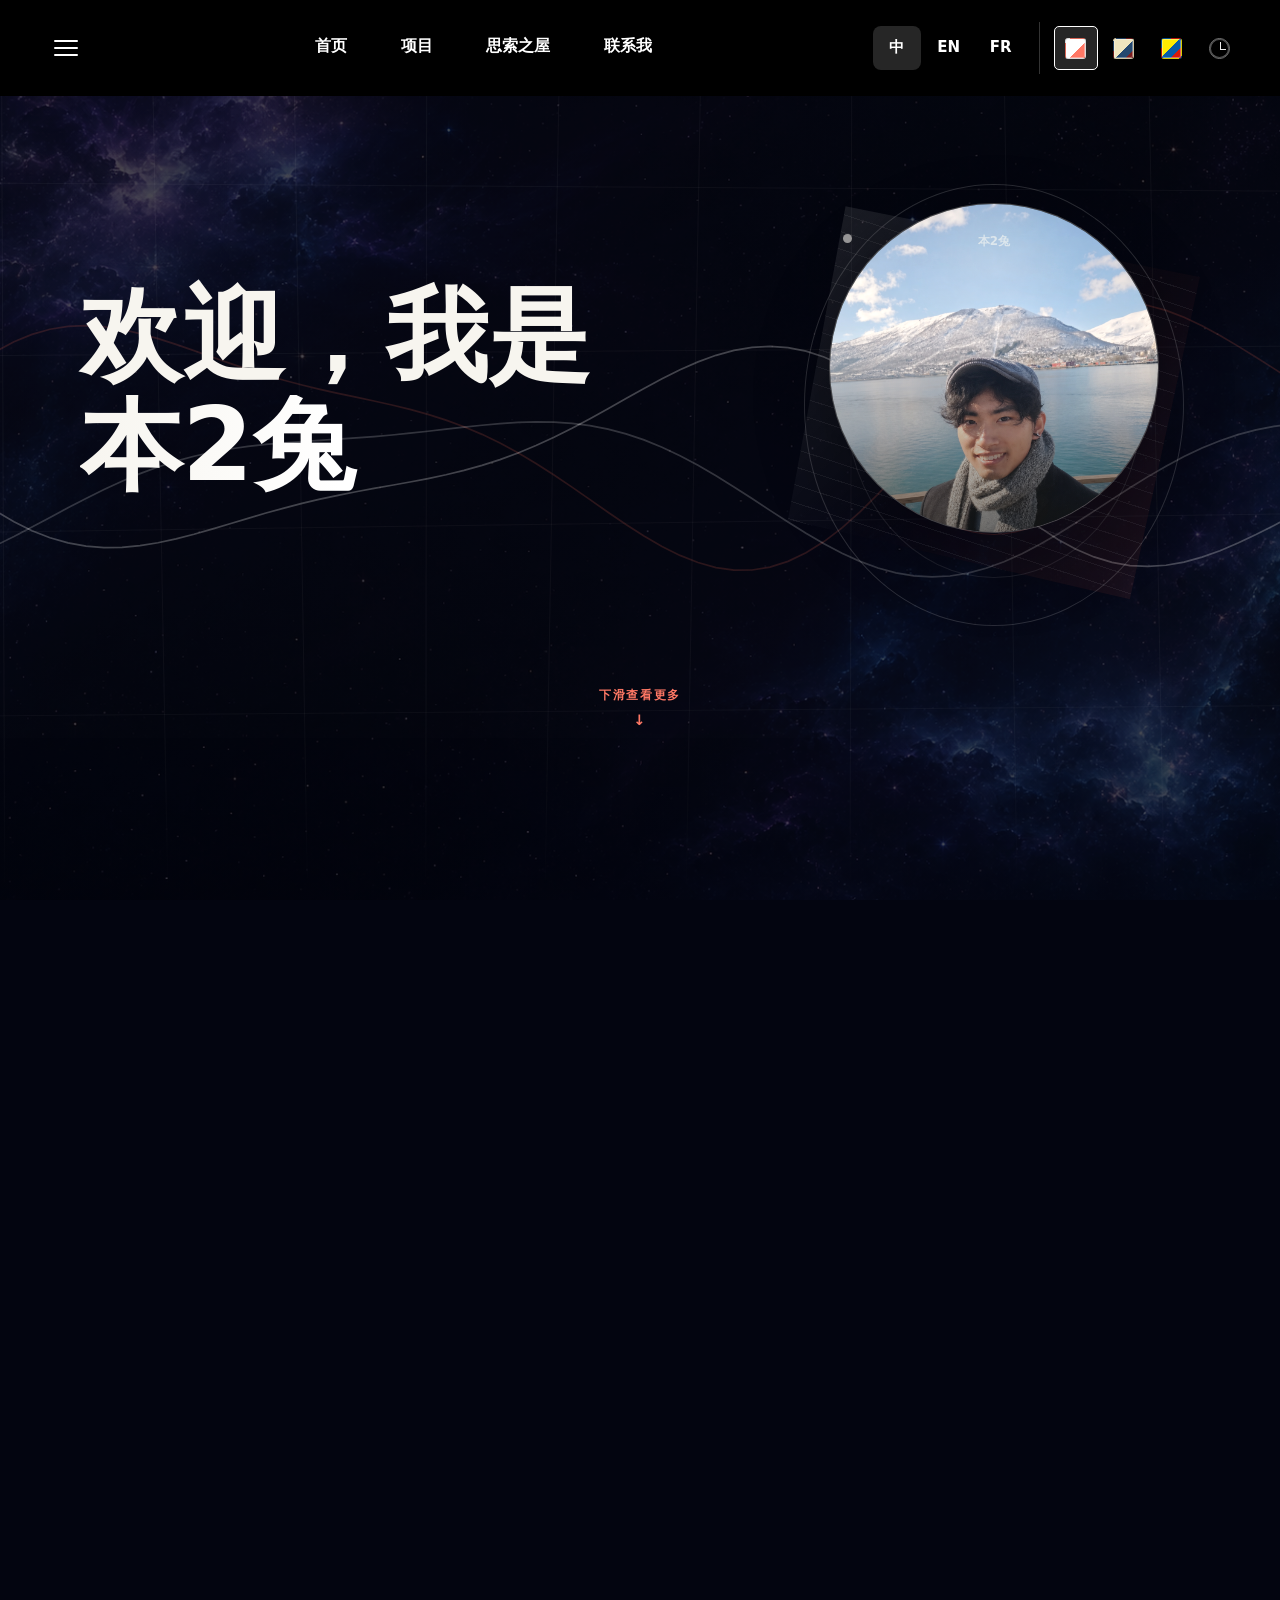
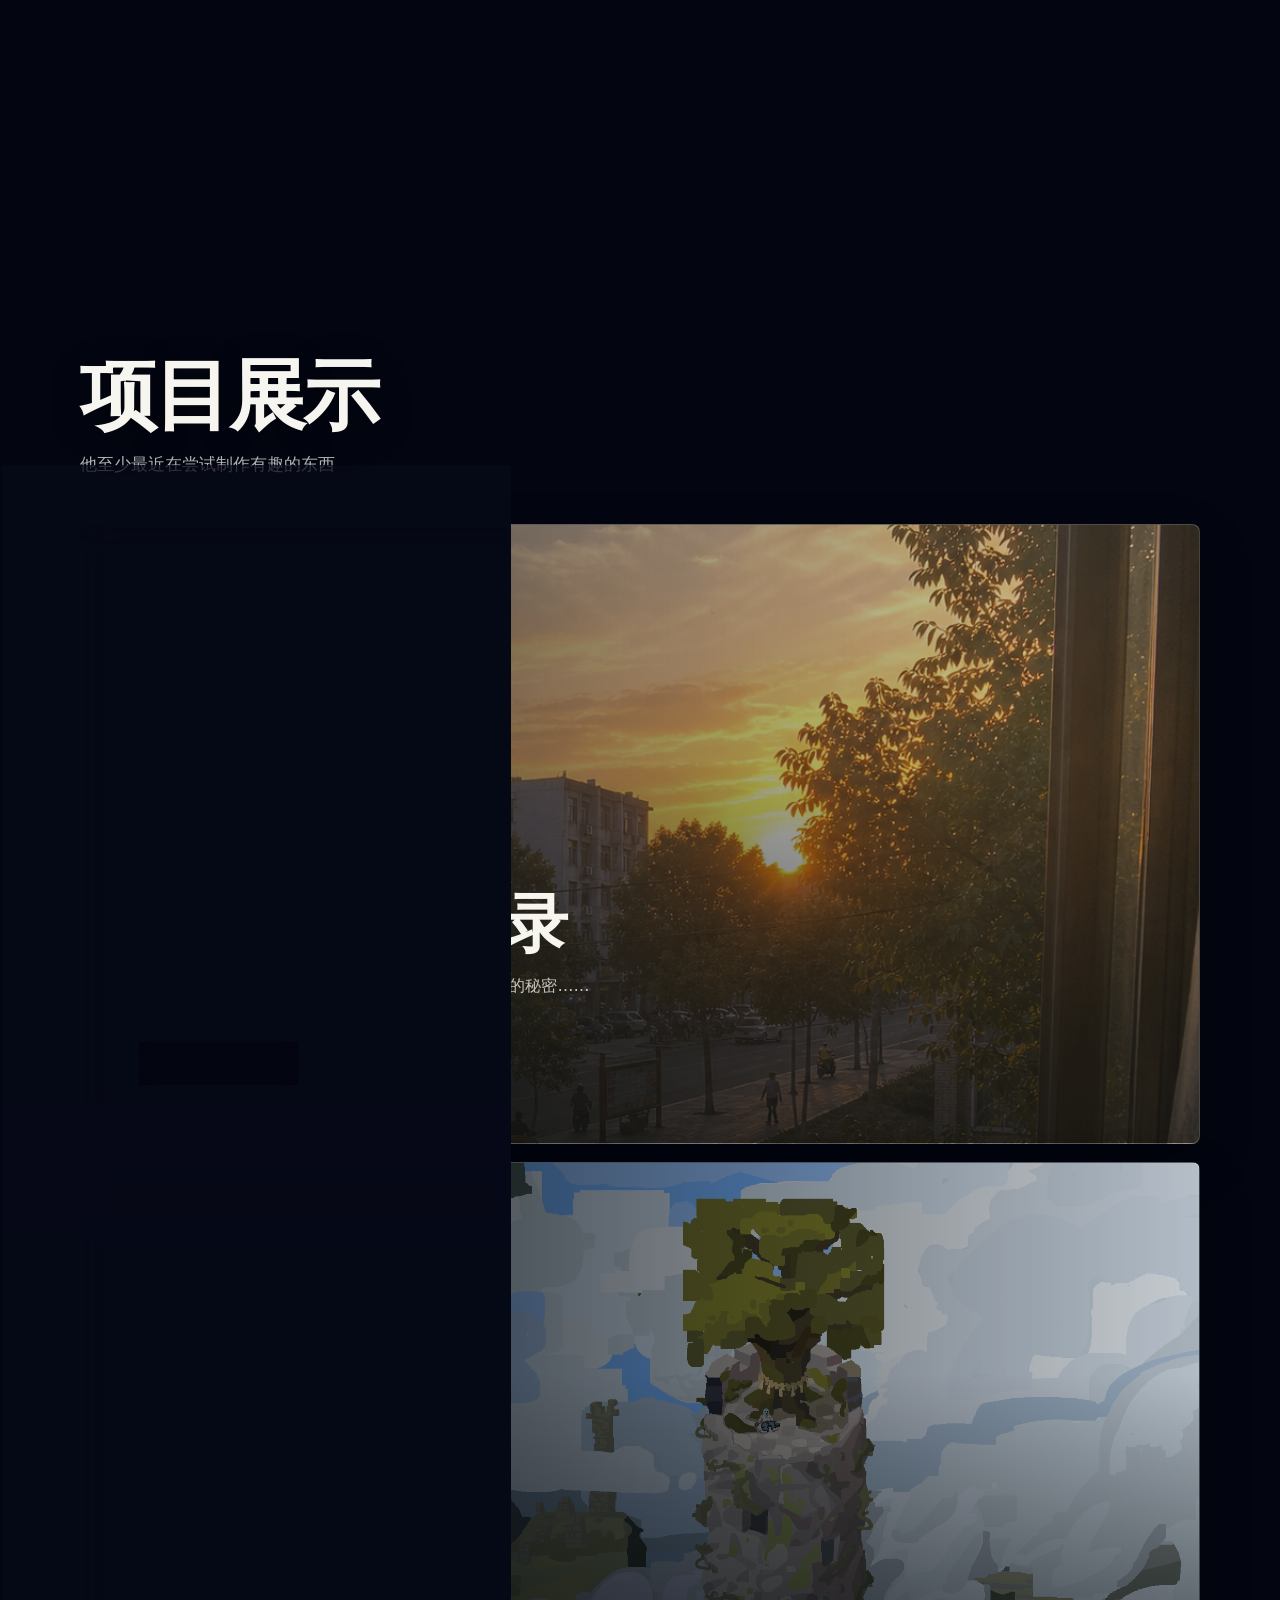
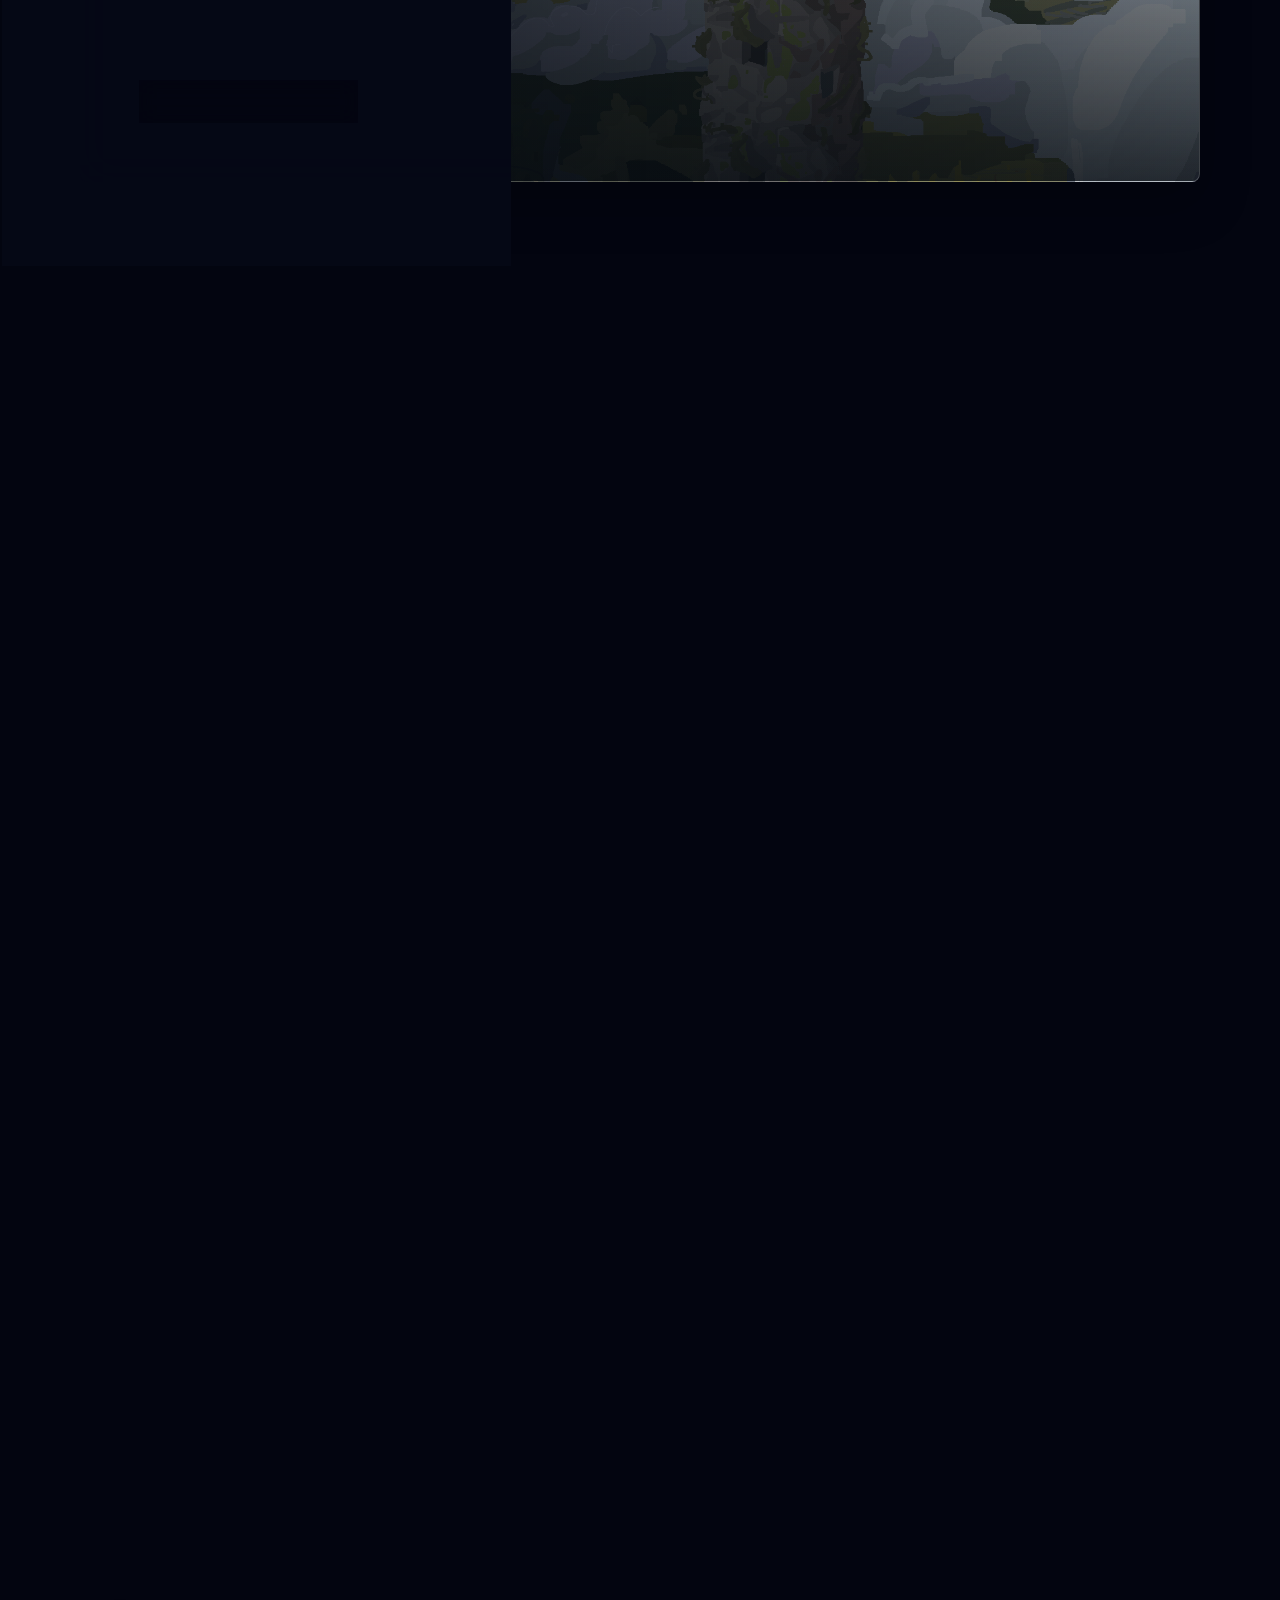
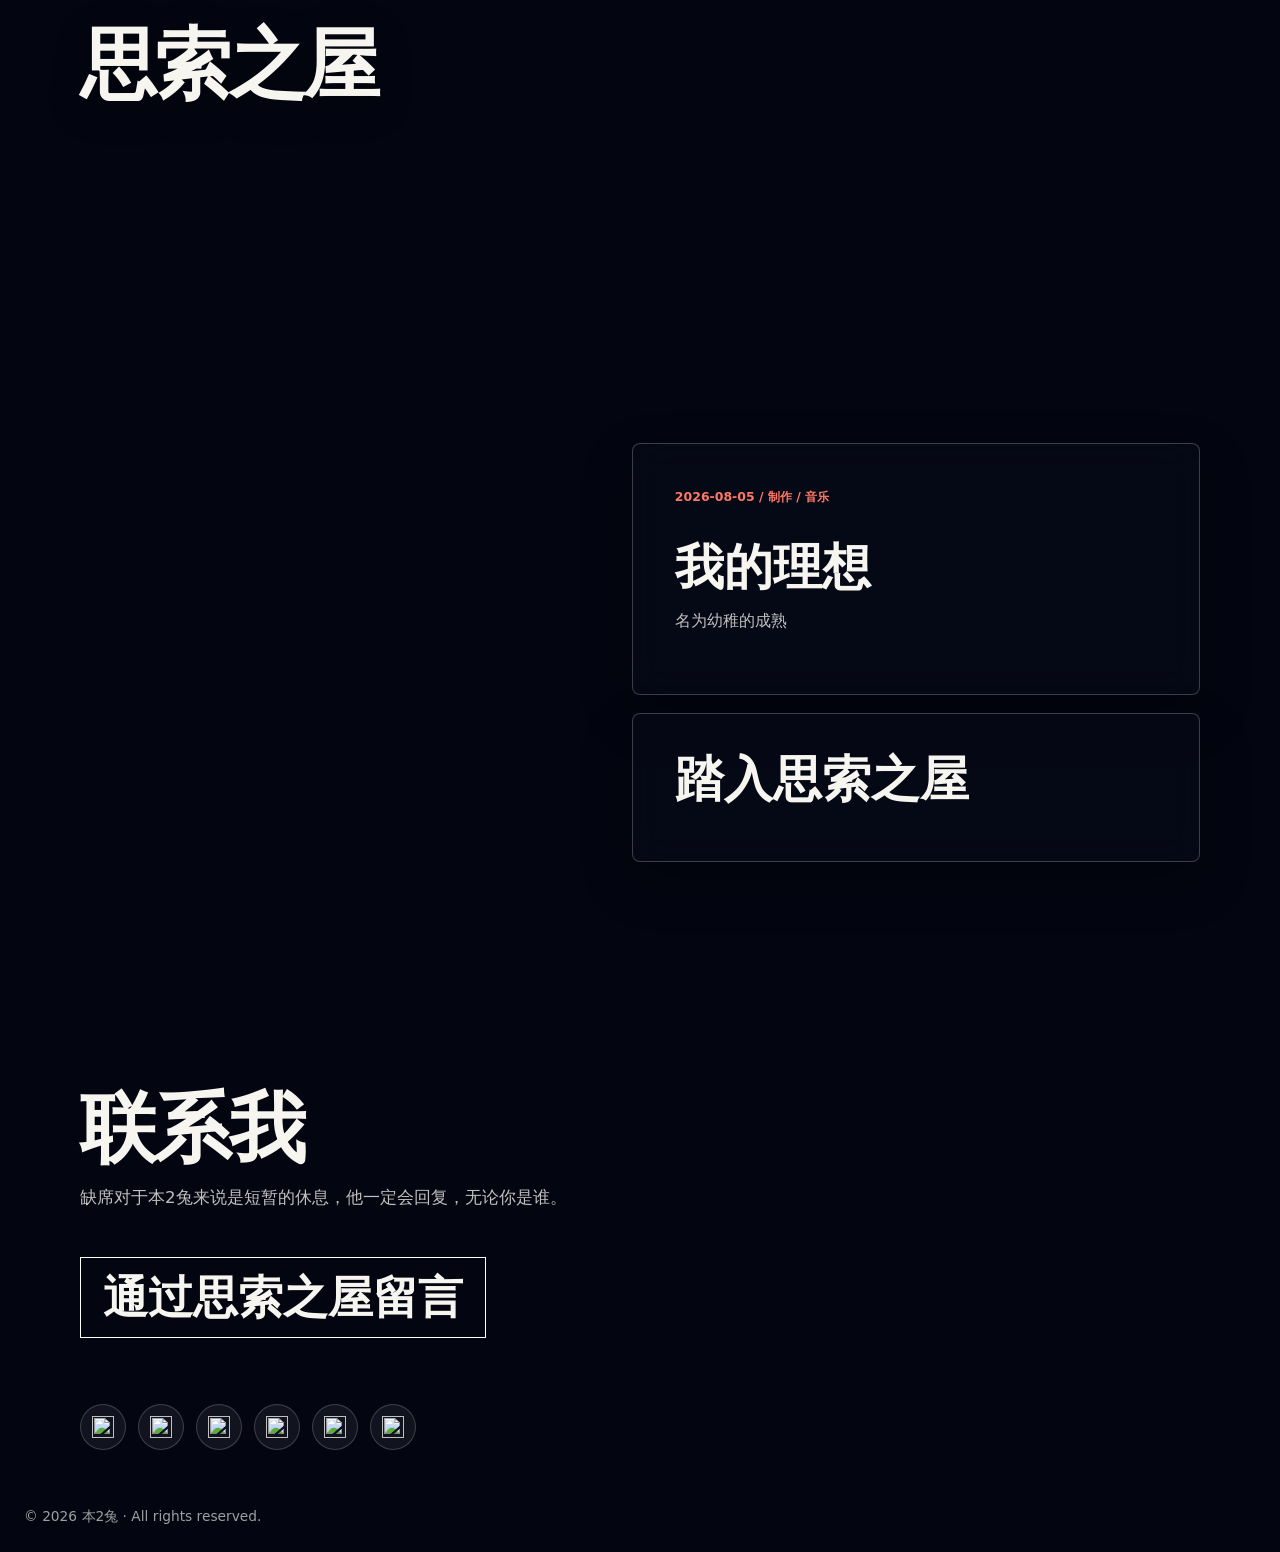
==== commit 09045892: "preview photo update" ====
--- a/index.html
+++ b/index.html
@@ -14,12 +14,12 @@
     <meta property="og:description" content="Bentootoo / 本2兔的个人主页，记录个人项目、开发日志、博客写作、视频创作、游戏制作与联系方式。">
     <meta property="og:url" content="https://bentootoo.github.io/">
     <!-- 本2兔本无意隐藏彩蛋，不料总是有哪些自认不凡的网络开发者试图在代码当中寻找一点蛛丝马迹，于是，他便在这里放了一个彩蛋，你真棒 -->
-    <meta property="og:image" content="https://bentootoo.github.io/assets/horny_dog.jpg">
+    <meta property="og:image" content="https://bentootoo.github.io/assets/bentootoo-social-preview-20261027.png">
     <meta property="og:locale" content="zh_CN">
     <meta name="twitter:card" content="summary_large_image">
     <meta name="twitter:title" content="Bentootoo | 本2兔">
     <meta name="twitter:description" content="Bentootoo / 本2兔的个人主页，记录个人项目、开发日志、博客写作、视频创作、游戏制作与联系方式。">
-    <meta name="twitter:image" content="https://bentootoo.github.io/assets/horny_dog.jpg">
+    <meta name="twitter:image" content="https://bentootoo.github.io/assets/bentootoo-social-preview-20261027.png">
     <meta name="theme-color" content="#101418">
     <title>Bentootoo | 本2兔</title>
     <link rel="preload" as="image" href="assets/cosmic-background.png">
@@ -46,7 +46,7 @@
             "name": "Bentootoo",
             "alternateName": "本2兔",
             "url": "https://bentootoo.github.io/",
-            "image": "https://bentootoo.github.io/assets/horny_dog.jpg",
+            "image": "https://bentootoo.github.io/assets/bentootoo-social-preview-20261027.png",
             "sameAs": [
               "https://github.com/BenTooToo",
               "https://space.bilibili.com/224155770",
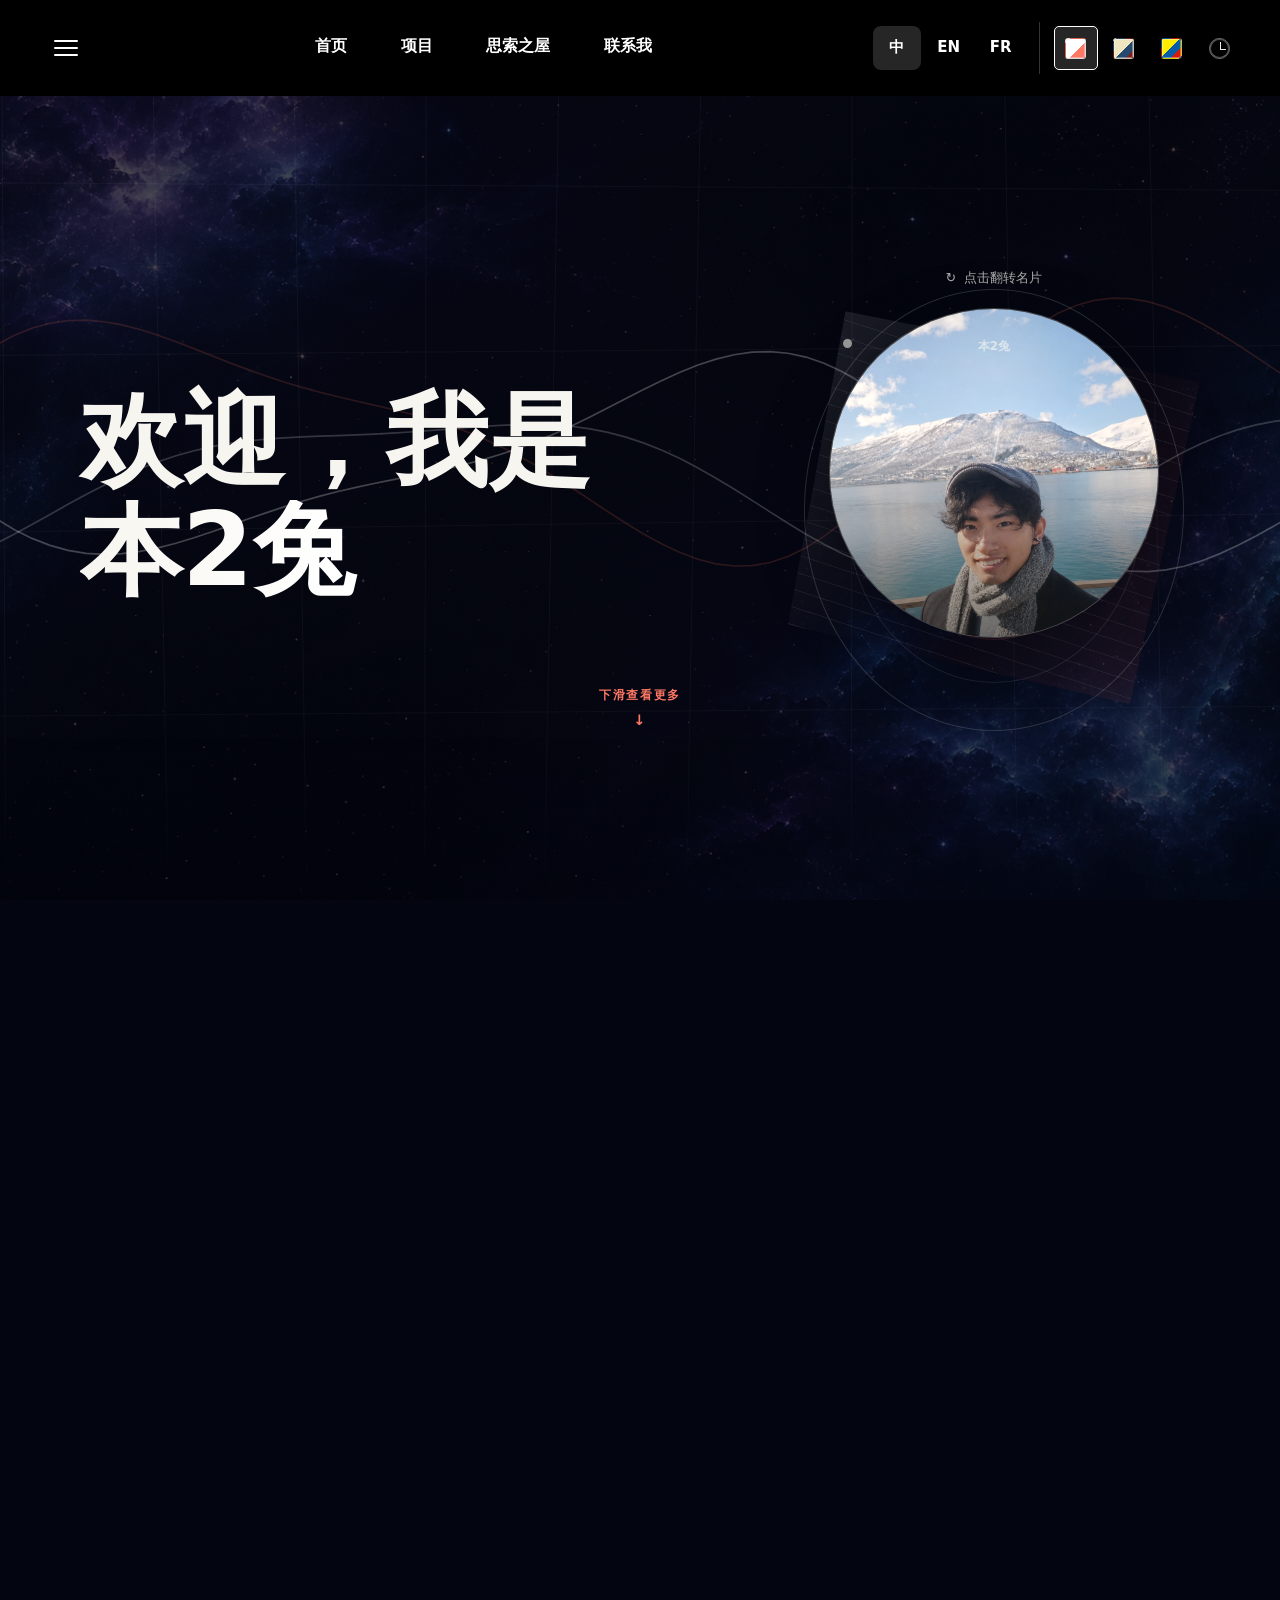
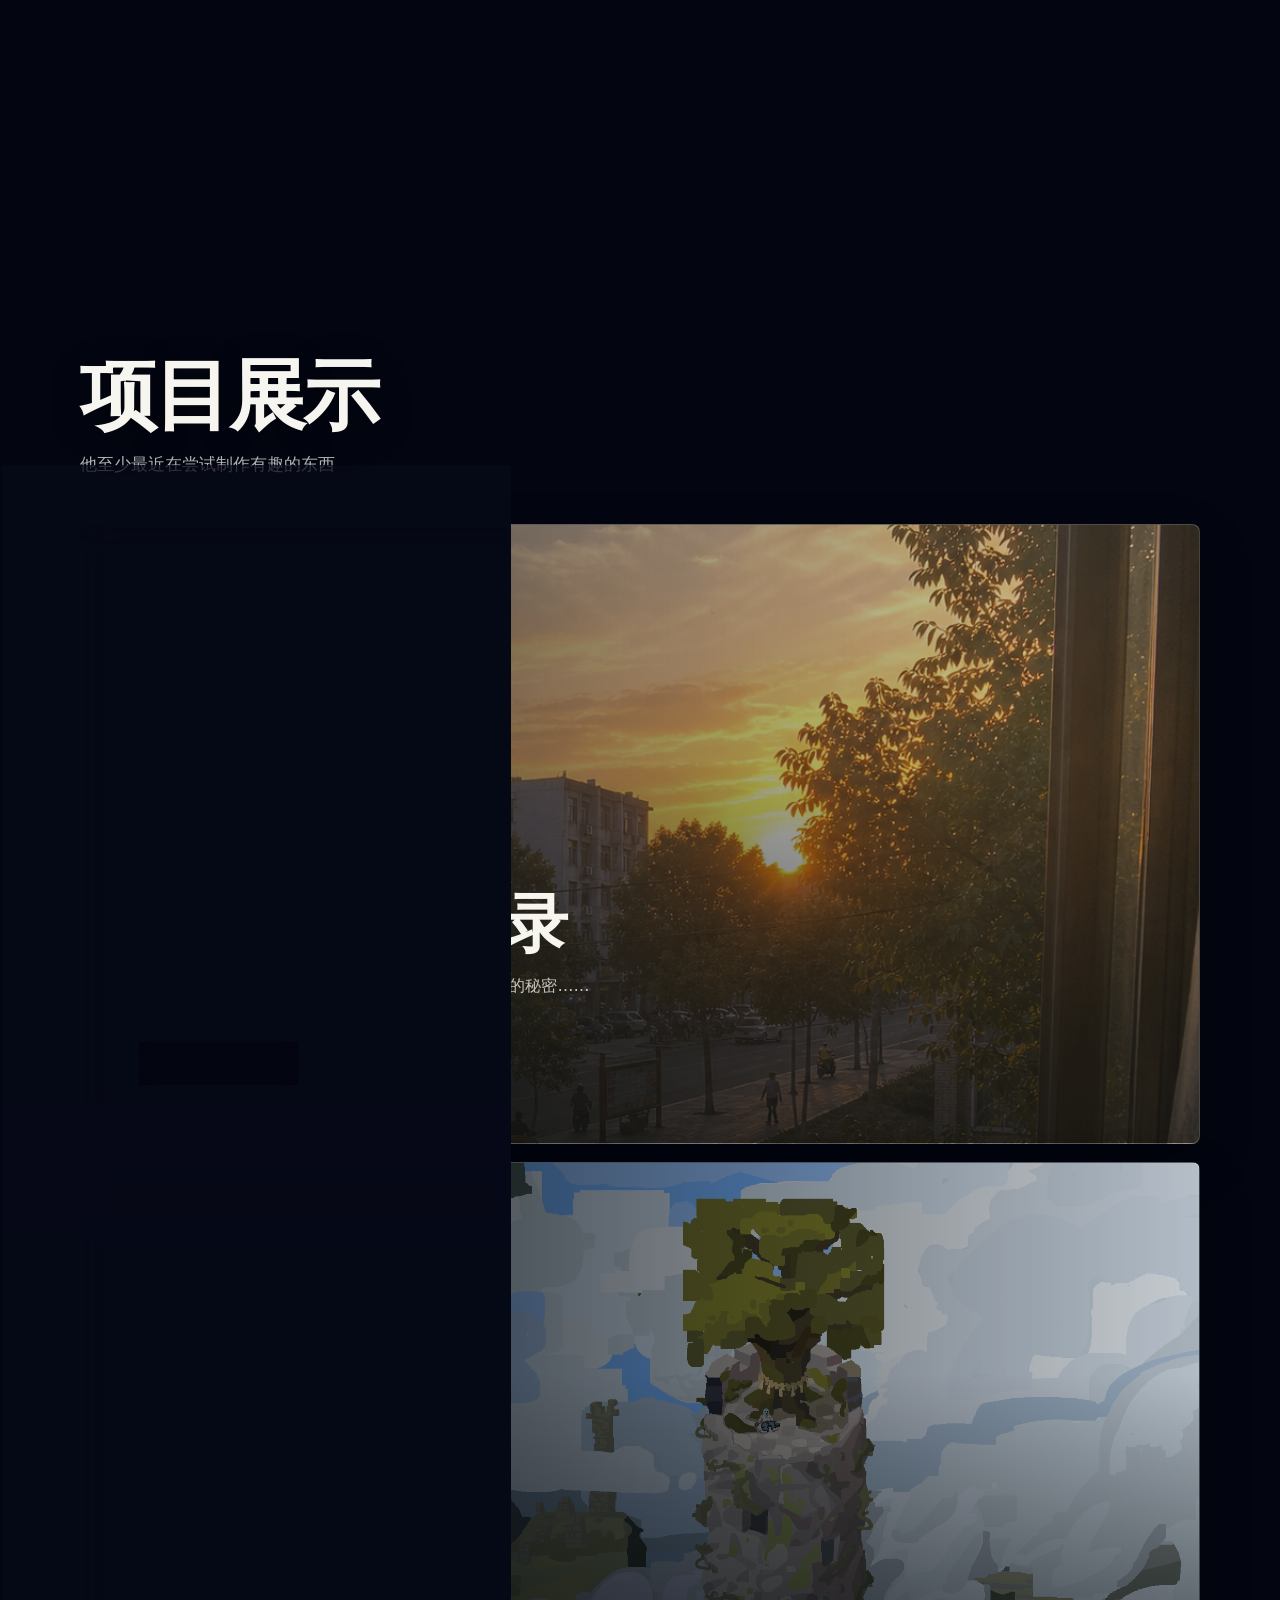
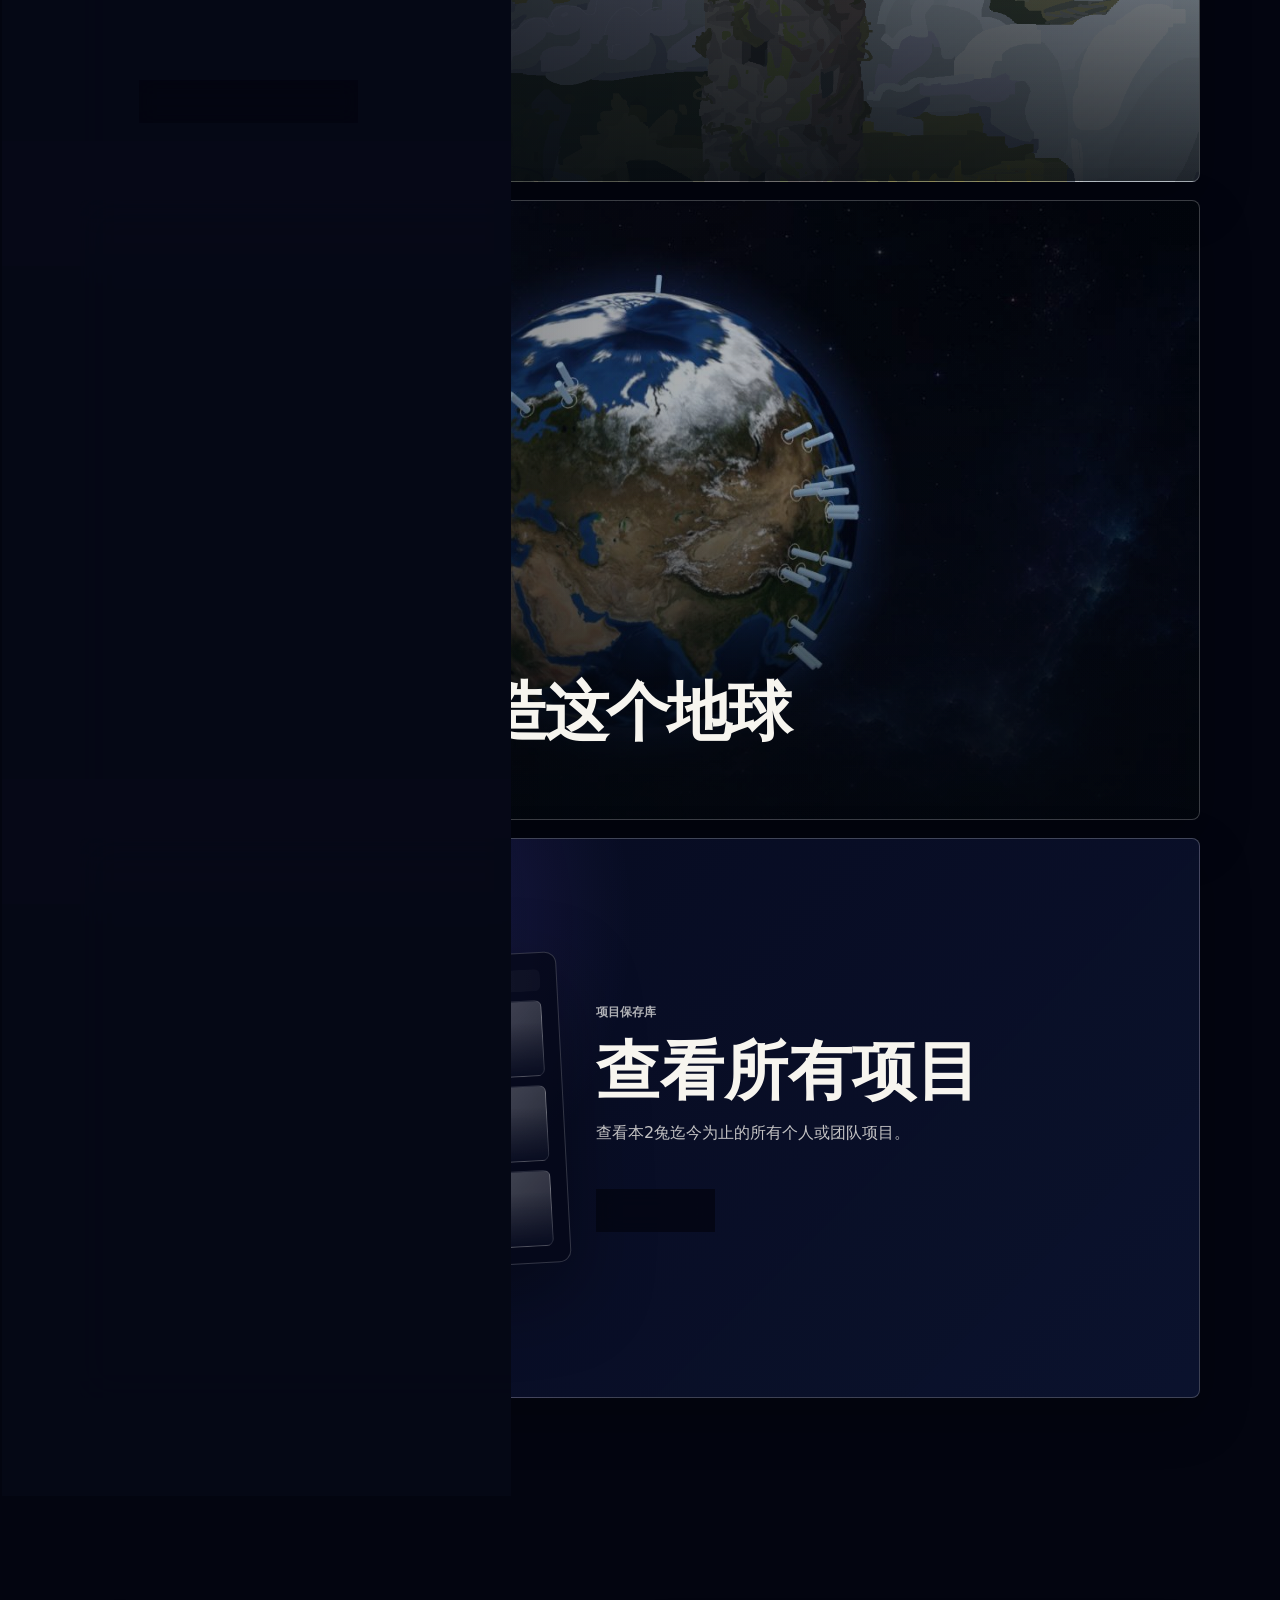
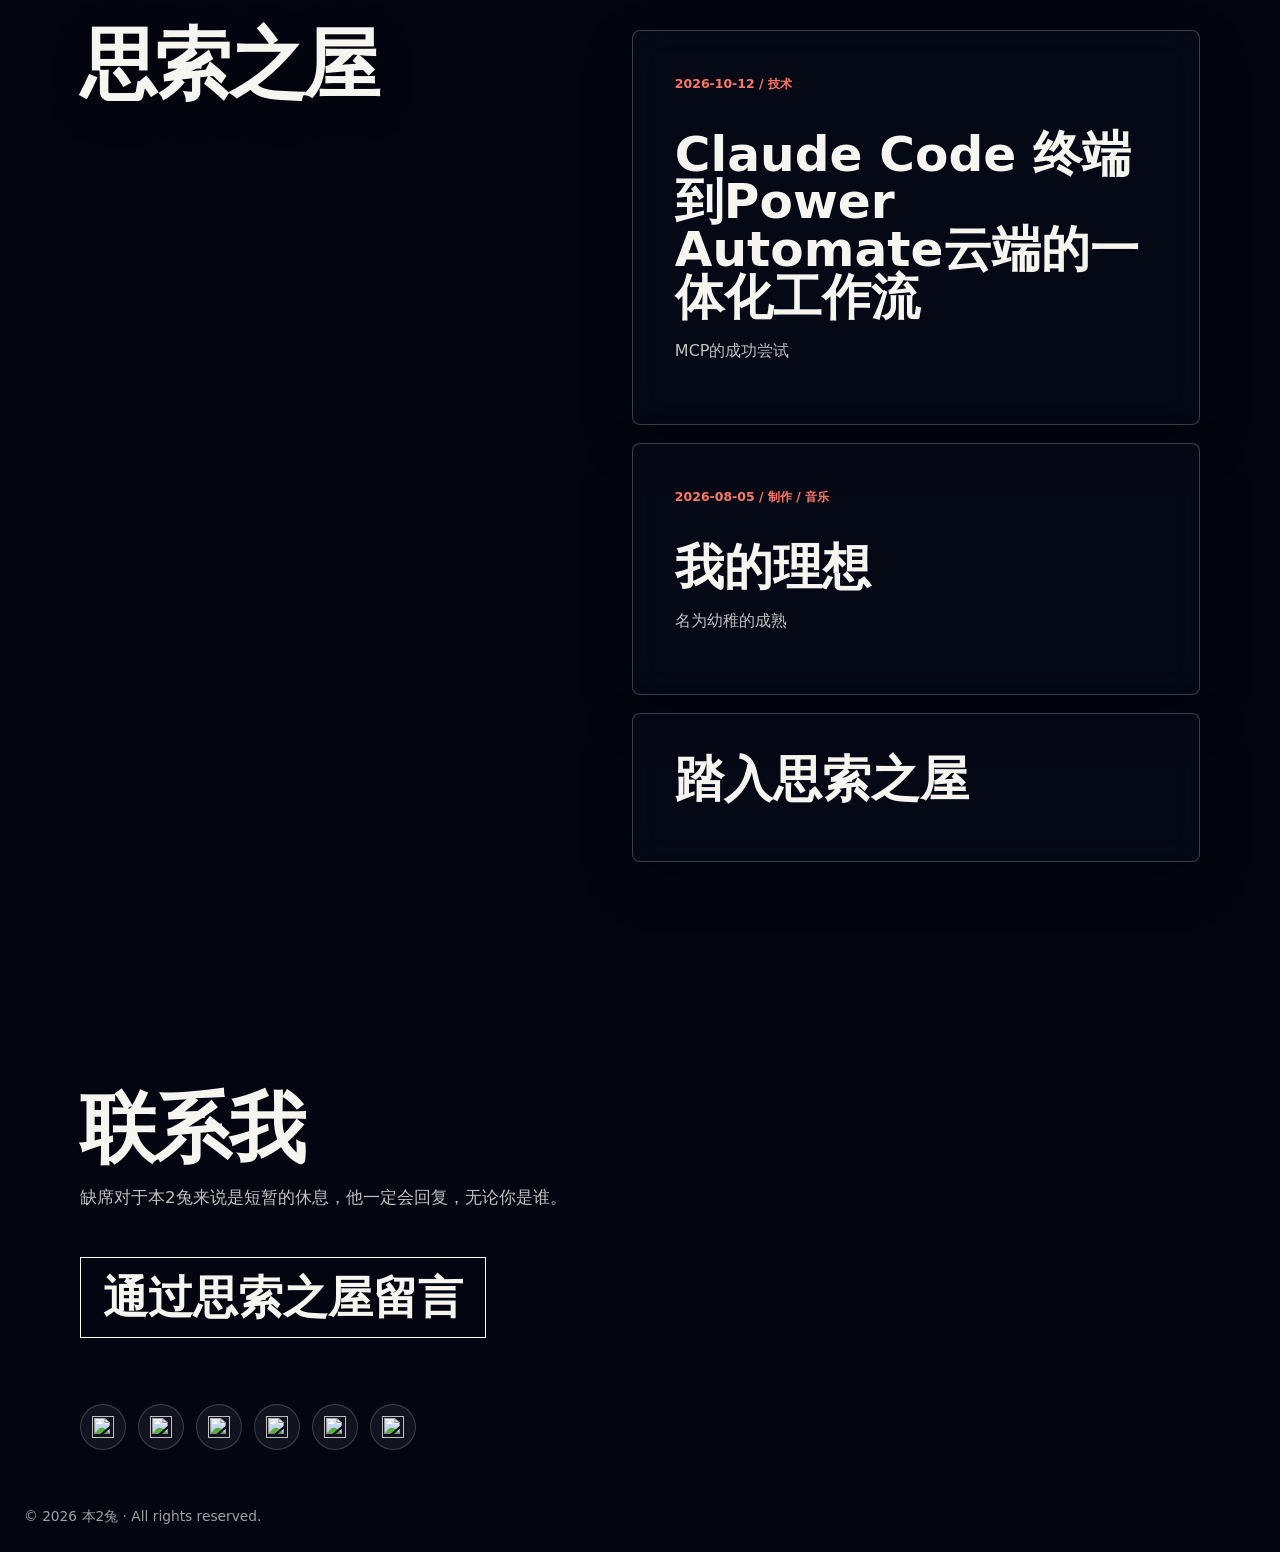
==== commit 81209db4: "hotfix" ====
--- a/index.html
+++ b/index.html
@@ -10,20 +10,20 @@
     <link rel="icon" type="image/png" href="assets/cow.png">
     <meta property="og:type" content="website">
     <meta property="og:site_name" content="Bentootoo">
-    <meta property="og:title" content="Bentootoo | 本2兔">
-    <meta property="og:description" content="Bentootoo / 本2兔的个人主页，记录个人项目、开发日志、博客写作、视频创作、游戏制作与联系方式。">
+    <meta property="og:title" content="Bentootoo">
+    <meta property="og:description" content="Bentootoo's personal website: projects, development logs, writing, videos, games, and contact information.">
     <meta property="og:url" content="https://bentootoo.github.io/">
     <!-- 本2兔本无意隐藏彩蛋，不料总是有哪些自认不凡的网络开发者试图在代码当中寻找一点蛛丝马迹，于是，他便在这里放了一个彩蛋，你真棒 -->
     <meta property="og:image" content="https://bentootoo.github.io/assets/bentootoo-social-preview-20261027.png">
-    <meta property="og:locale" content="zh_CN">
+    <meta property="og:locale" content="en_US">
     <meta name="twitter:card" content="summary_large_image">
-    <meta name="twitter:title" content="Bentootoo | 本2兔">
-    <meta name="twitter:description" content="Bentootoo / 本2兔的个人主页，记录个人项目、开发日志、博客写作、视频创作、游戏制作与联系方式。">
+    <meta name="twitter:title" content="Bentootoo">
+    <meta name="twitter:description" content="Bentootoo's personal website: projects, development logs, writing, videos, games, and contact information.">
     <meta name="twitter:image" content="https://bentootoo.github.io/assets/bentootoo-social-preview-20261027.png">
     <meta name="theme-color" content="#101418">
     <title>Bentootoo | 本2兔</title>
     <link rel="preload" as="image" href="assets/cosmic-background.png">
-    <link rel="stylesheet" href="styles.css?v=cosmos26">
+    <link rel="stylesheet" href="styles.css?v=card-guide-20261027">
     <link rel="stylesheet" href="devlog.css?v=present-20261015">
     <script type="application/ld+json">
       {
@@ -133,7 +133,8 @@
 
             <div class="identity-stage" data-reveal>
               <div class="identity-lines" aria-hidden="true"></div>
-              <div class="avatar-card" role="button" tabindex="0" aria-pressed="false" aria-label="Flip contact card">
+              <div class="avatar-card" role="button" tabindex="0" aria-pressed="false" aria-label="翻转名片" data-i18n-aria="card.flipLabel">
+                <span class="avatar-card-hint"><span aria-hidden="true">↻</span> <span data-i18n="card.flipHint">点击翻转名片</span></span>
                 <div class="avatar-card-inner">
                   <div class="avatar-face avatar-front">
                     <img src="assets/cool_dude-solo.png" alt="Bentootoo portrait">
@@ -340,7 +341,7 @@
       <span>© <span id="year">2026</span> <span data-i18n="name.display">本2兔</span> · All rights reserved.</span>
     </footer>
 
-    <script src="app.js?v=audio-20261020" defer></script>
-    <script src="devlog.js?v=audio-20261020" defer></script>
+    <script src="app.js?v=card-guide-20261027" defer></script>
+    <script src="devlog.js?v=project-layout-20261027" defer></script>
   </body>
 </html>
--- a/styles.css
+++ b/styles.css
@@ -521,7 +521,7 @@
 
 .hero-intro {
   position: absolute;
-  top: 45%;
+  top: calc(50% + var(--header-height) / 2 + 12px);
   left: 50%;
   width: min(1120px, calc(100% - 48px));
   margin: 0;
@@ -743,6 +743,30 @@
   inset: 0;
   transform-style: preserve-3d;
   transition: transform 760ms cubic-bezier(0.2, 0.8, 0.2, 1);
+}
+
+.avatar-card-hint {
+  position: absolute;
+  bottom: calc(100% + 20px);
+  left: 50%;
+  display: flex;
+  align-items: center;
+  gap: 8px;
+  width: max-content;
+  color: var(--paper);
+  font-size: 0.8rem;
+  line-height: 1.5;
+  opacity: 0.7;
+  transform: translateX(-50%);
+}
+
+.avatar-card.has-interacted .avatar-card-hint {
+  visibility: hidden;
+}
+
+.avatar-card:focus-visible {
+  outline: 2px solid var(--paper);
+  outline-offset: 8px;
 }
 
 .avatar-card.is-flipped .avatar-card-inner {
@@ -2502,7 +2526,12 @@
   }
 
   .hero-intro {
-    top: 50%;
+    top: calc(50% + var(--header-height) / 2 + 12px);
+  }
+
+  .hero-scroll-cue {
+    top: auto;
+    bottom: 24px;
   }
 
   .hero-shell,
@@ -2614,13 +2643,17 @@
   }
 
   .hero-sticky {
-    min-height: 560px;
+    min-height: 740px;
     padding: 150px 16px 24px;
   }
 
+  .home-page[data-home-theme="be-present"] .hero-sticky {
+    min-height: 800px;
+  }
+
   .hero-intro {
-    top: 51%;
-    gap: 18px;
+    top: calc(50% + var(--header-height) / 2);
+    gap: 48px;
   }
 
   .hero-intro .identity-stage {
@@ -2646,7 +2679,8 @@
   }
 
   .hero-scroll-cue {
-    top: 84%;
+    top: auto;
+    bottom: 24px;
   }
 
   .content-section {
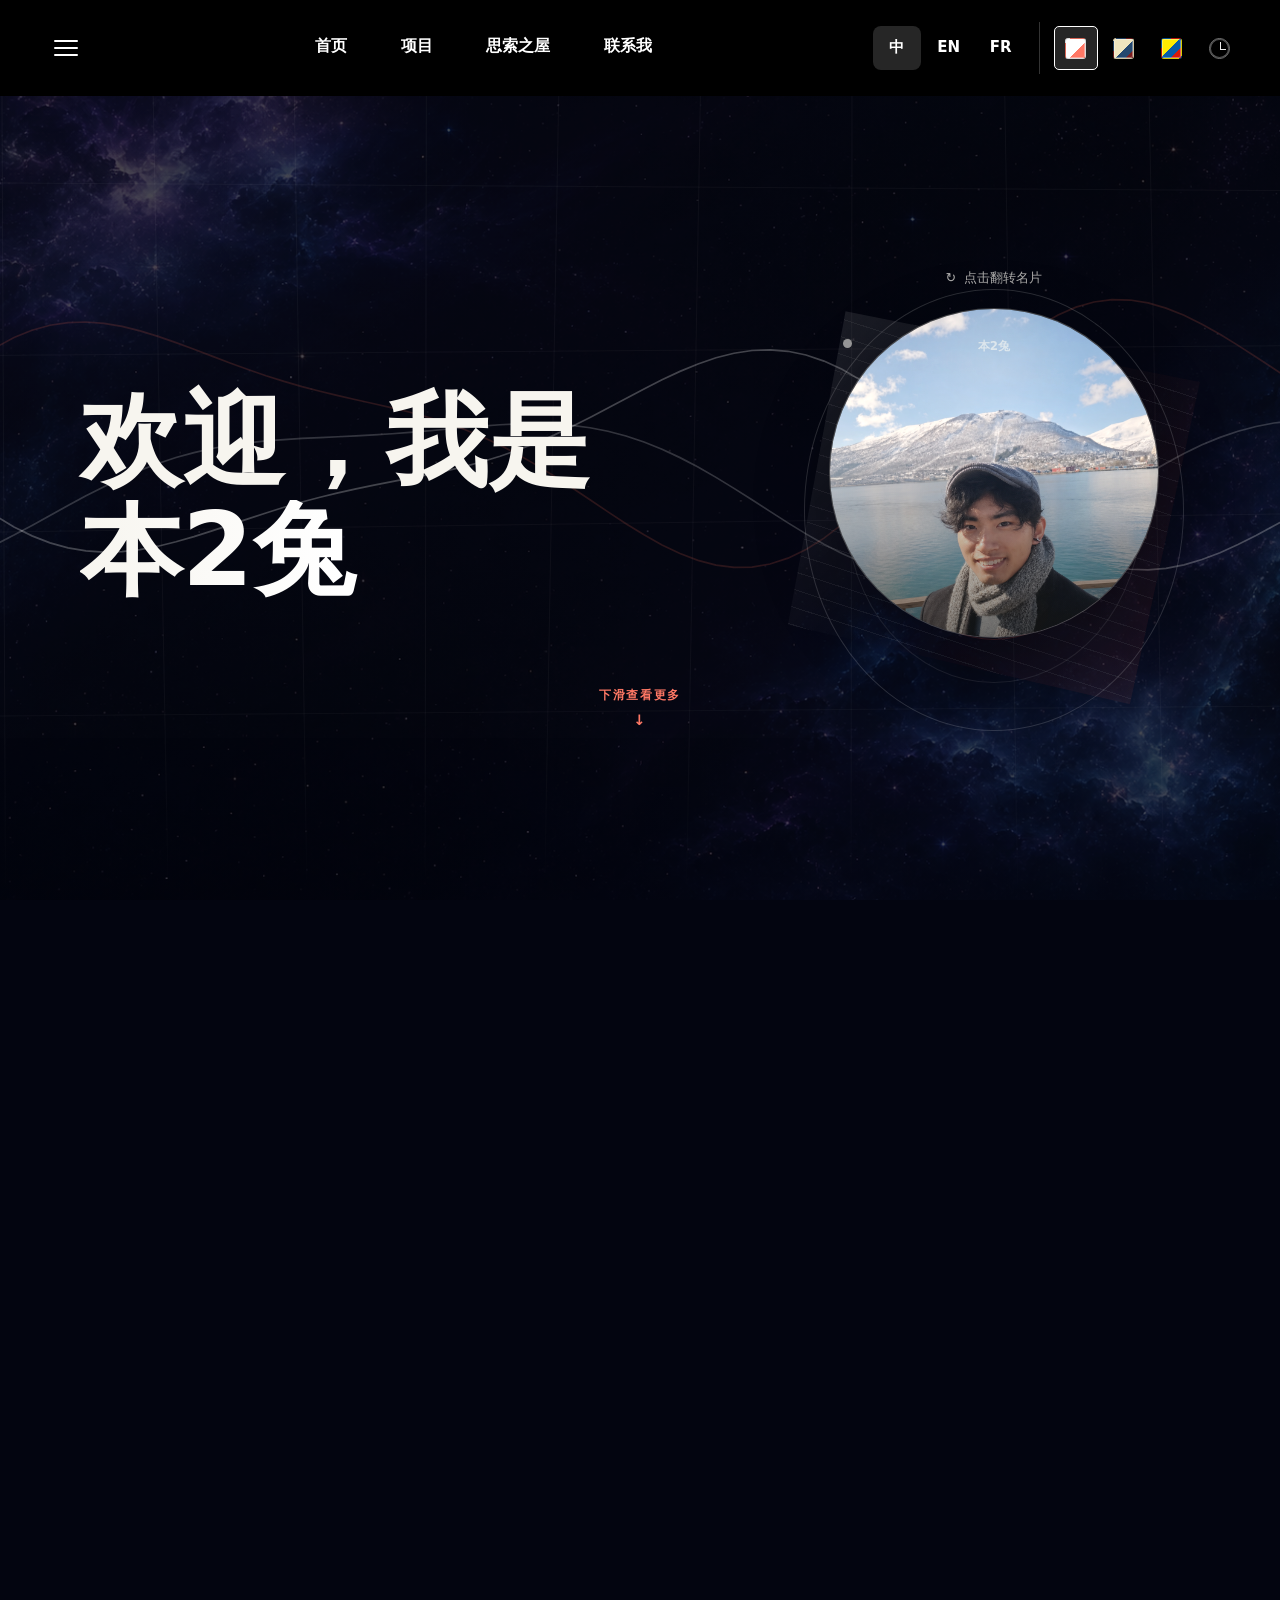
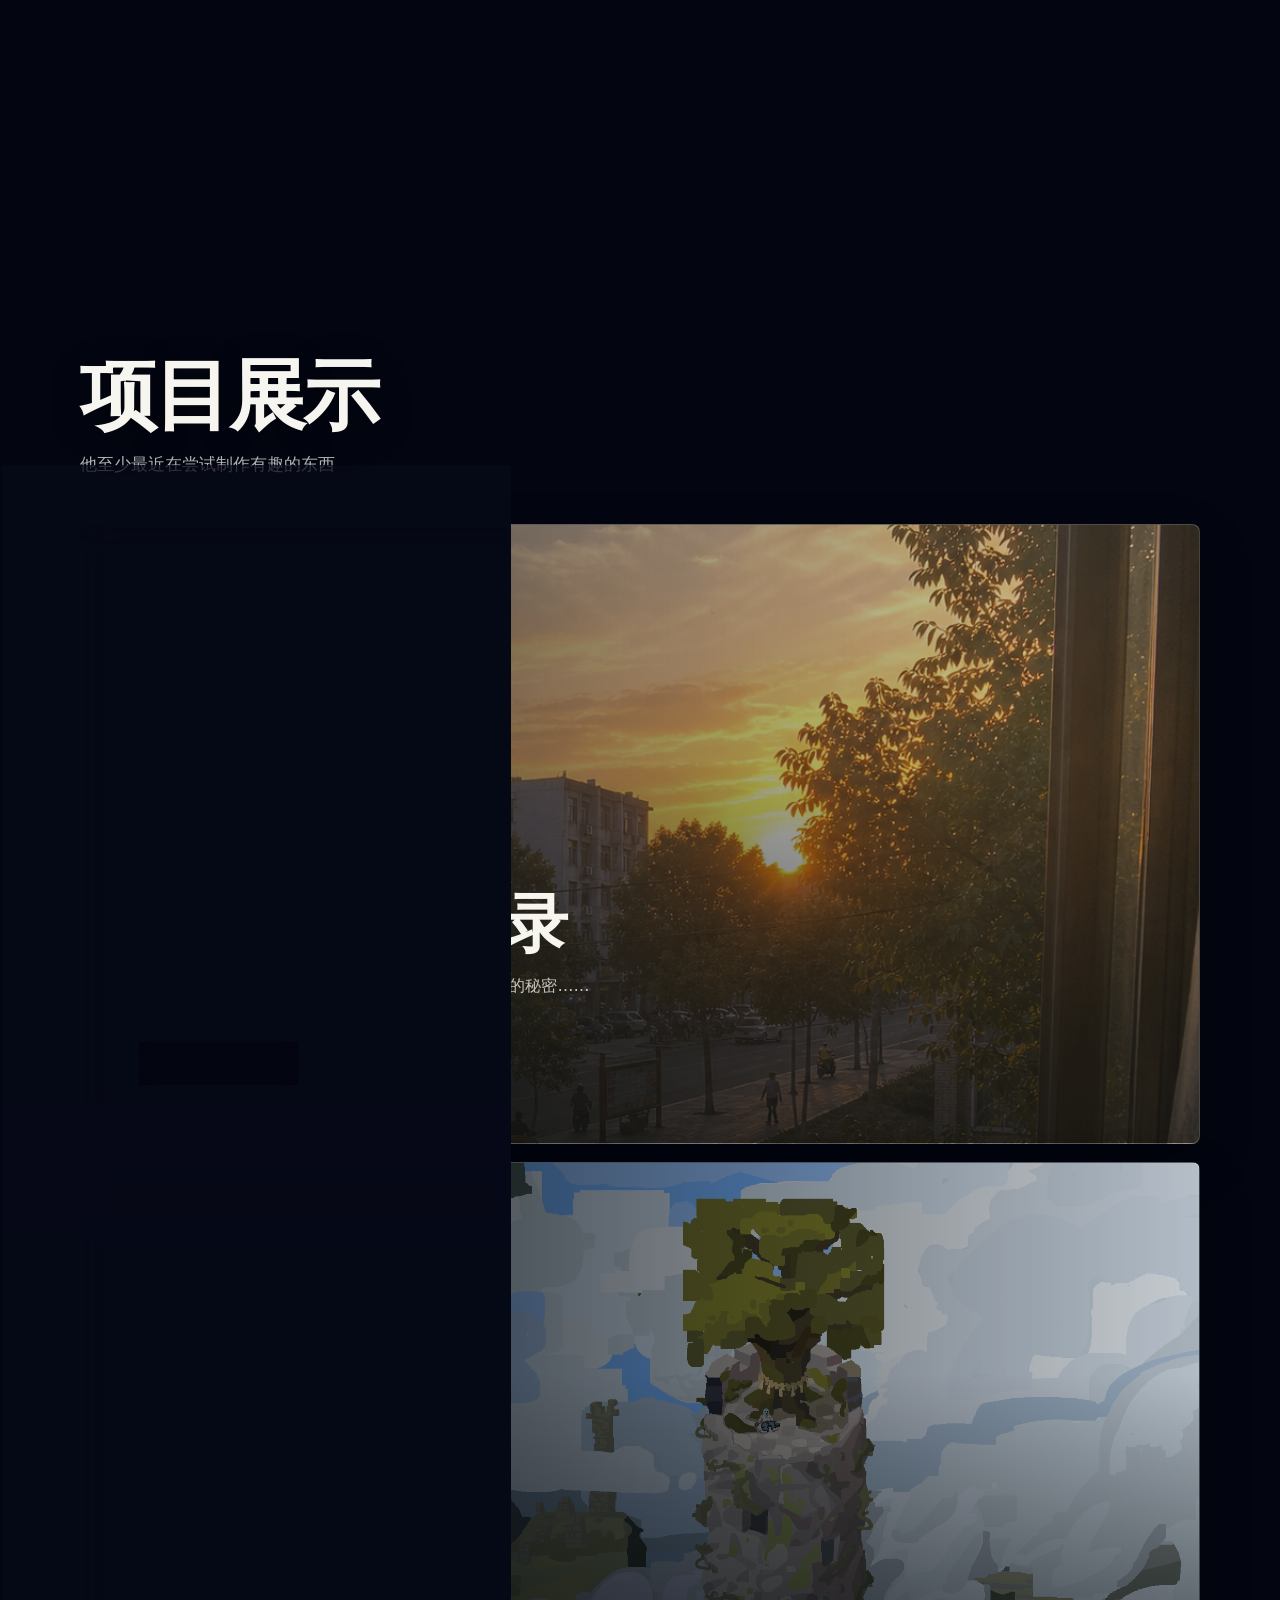
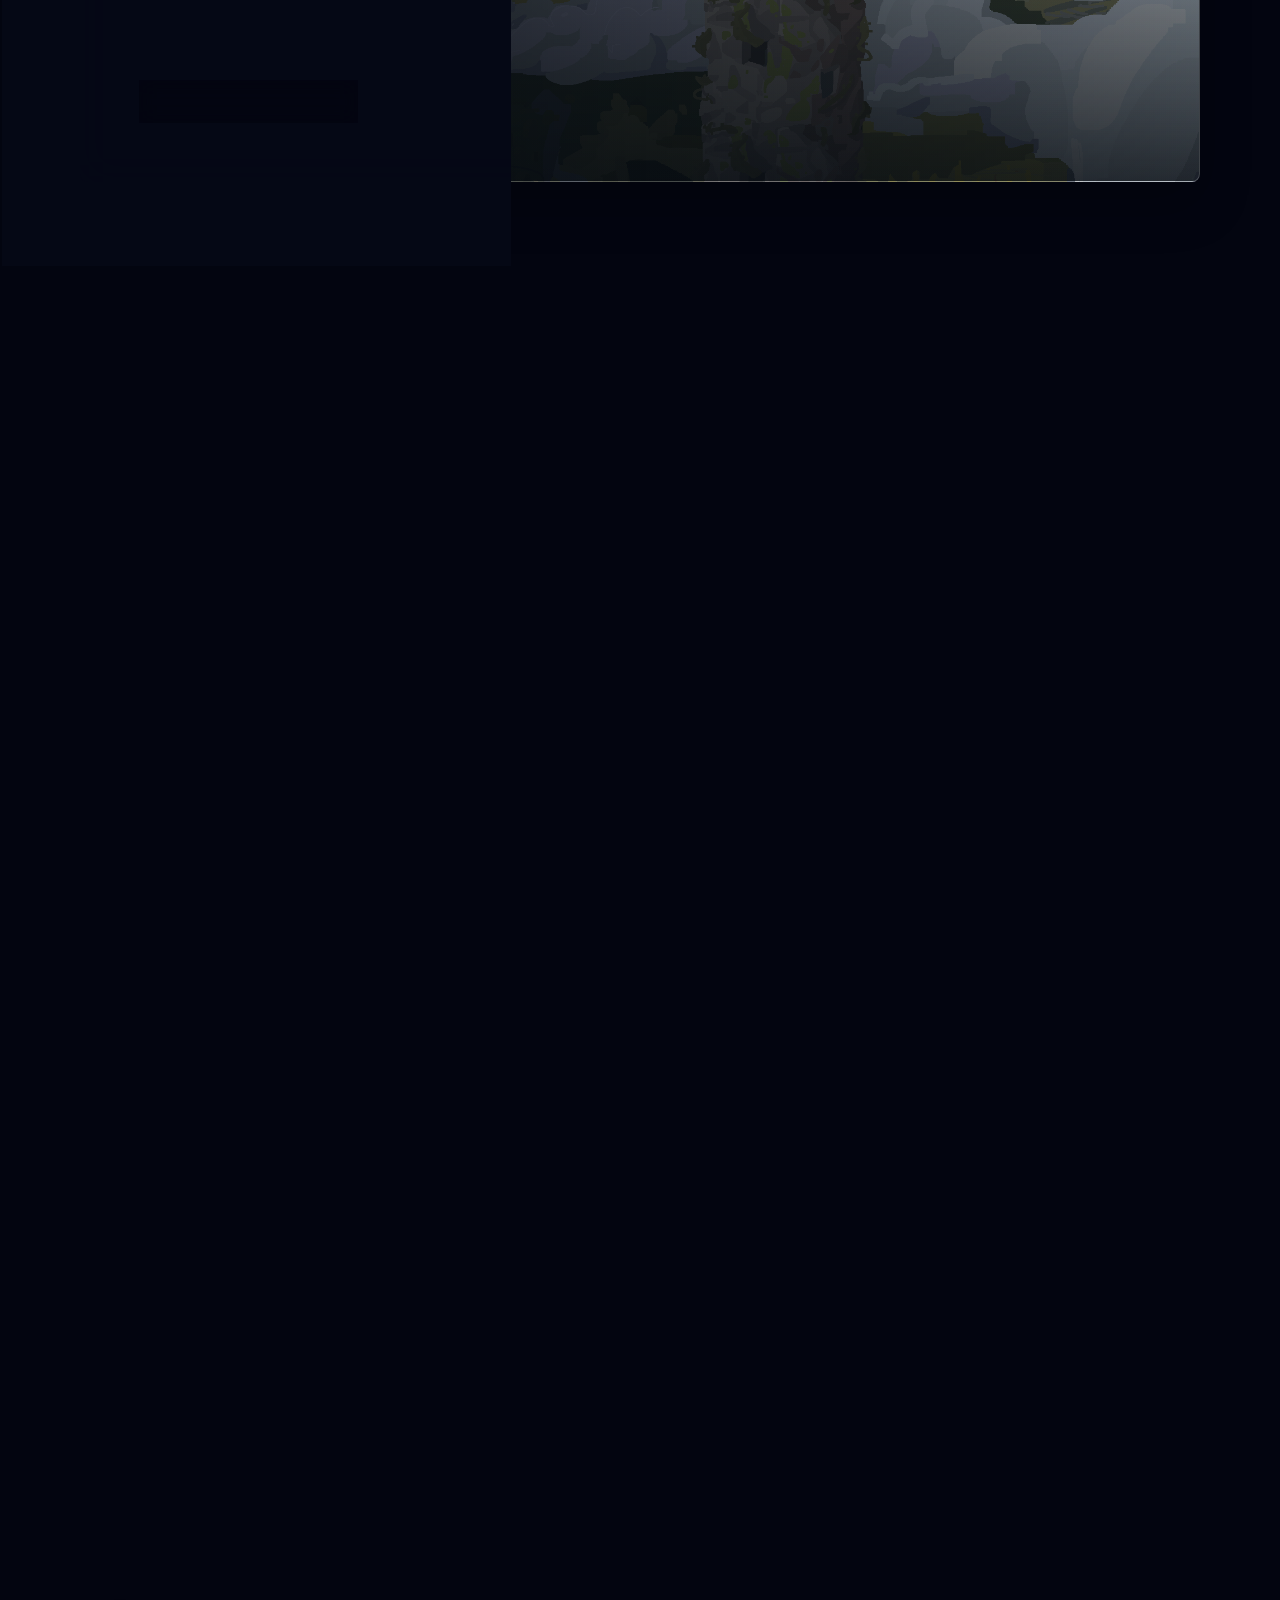
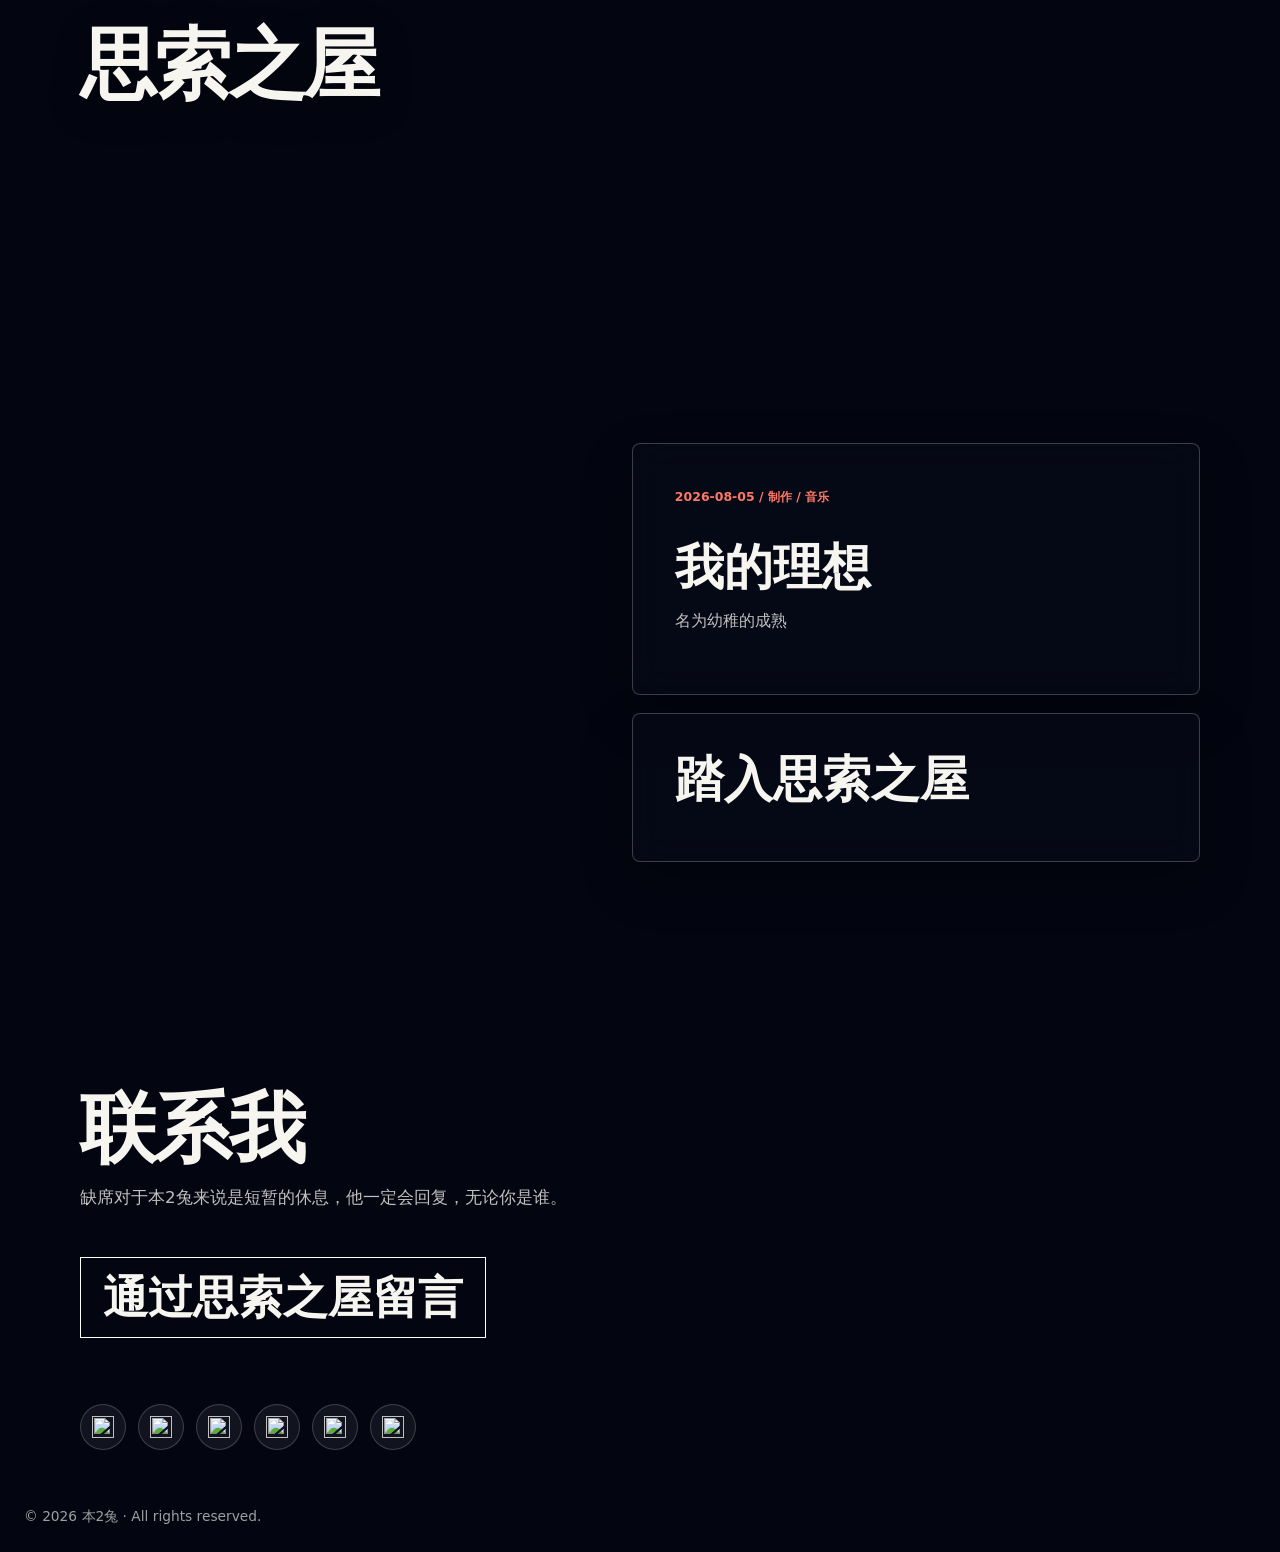
==== commit 9e91fbeb: "hotfix" ====
--- a/index.html
+++ b/index.html
@@ -342,6 +342,6 @@
     </footer>
 
     <script src="app.js?v=card-guide-20261027" defer></script>
-    <script src="devlog.js?v=project-layout-20261027" defer></script>
+    <script src="devlog.js?v=0.5.5-20261103" defer></script>
   </body>
 </html>
